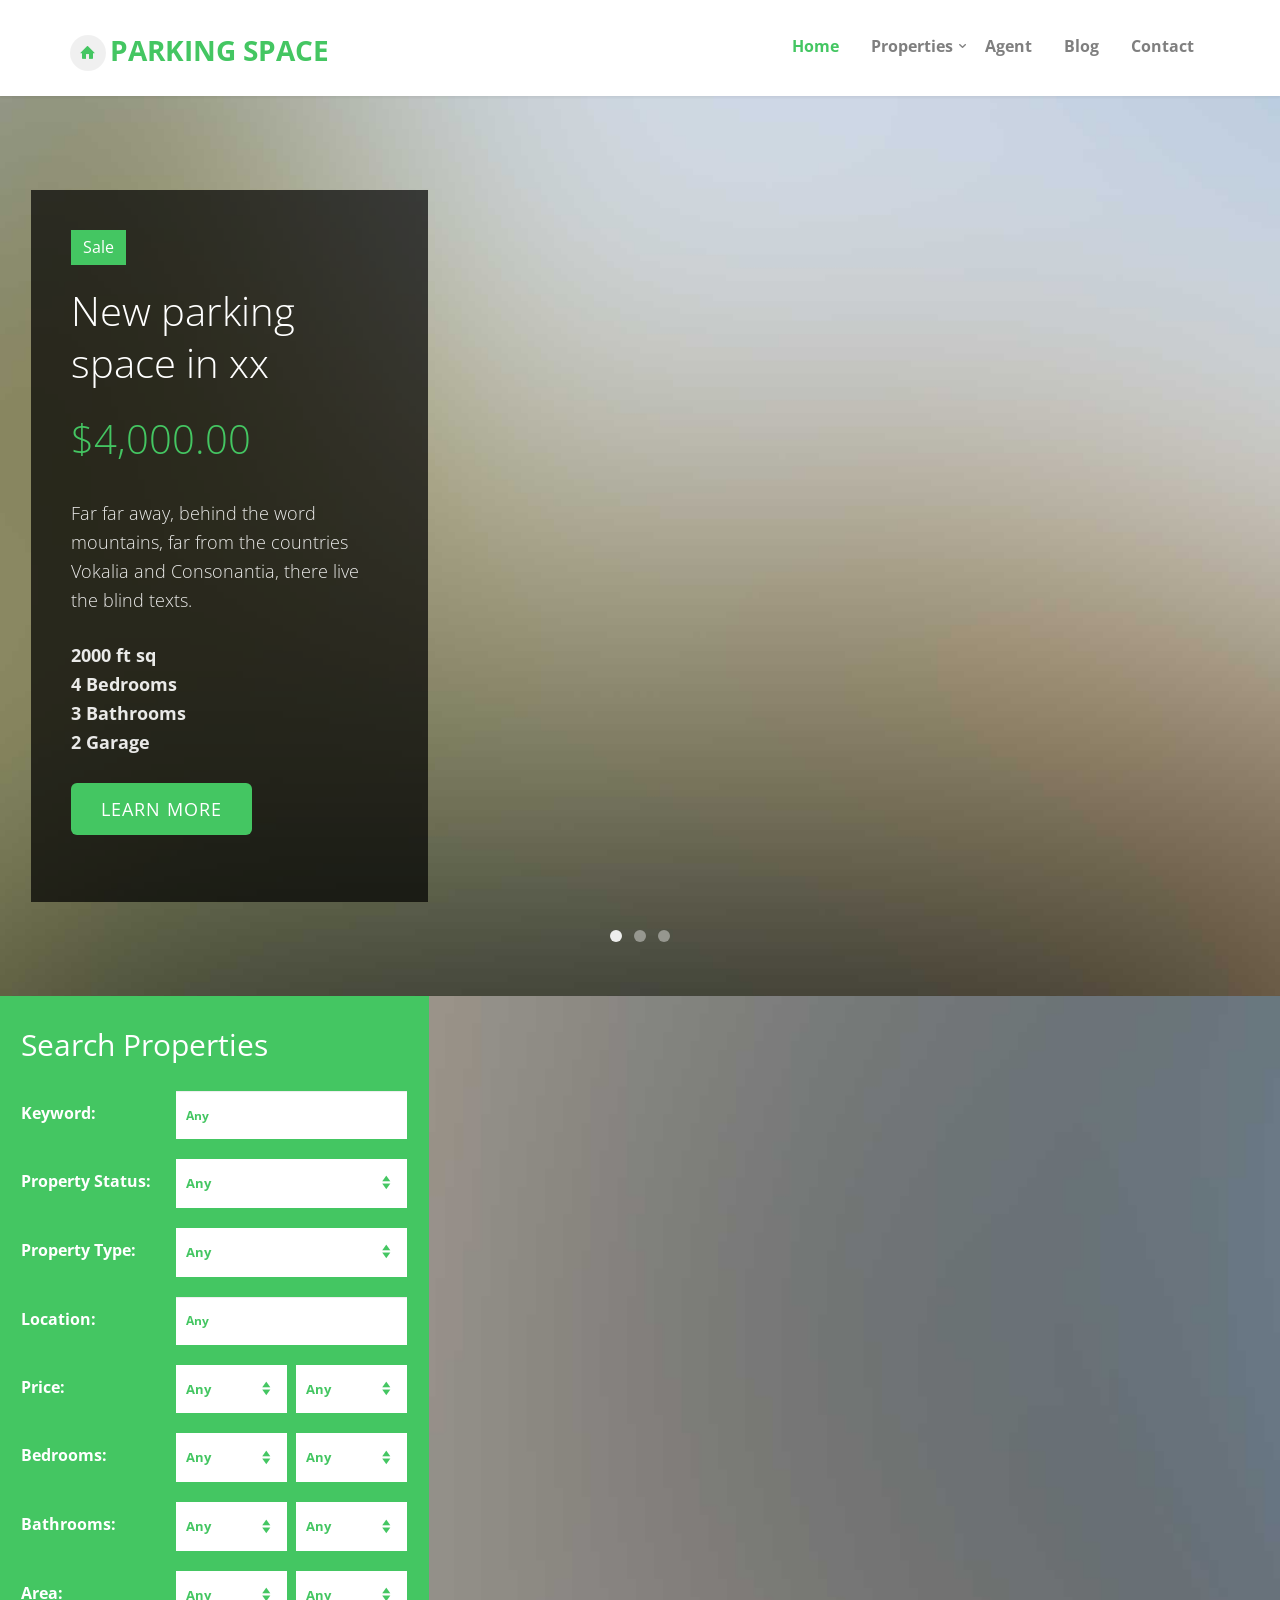
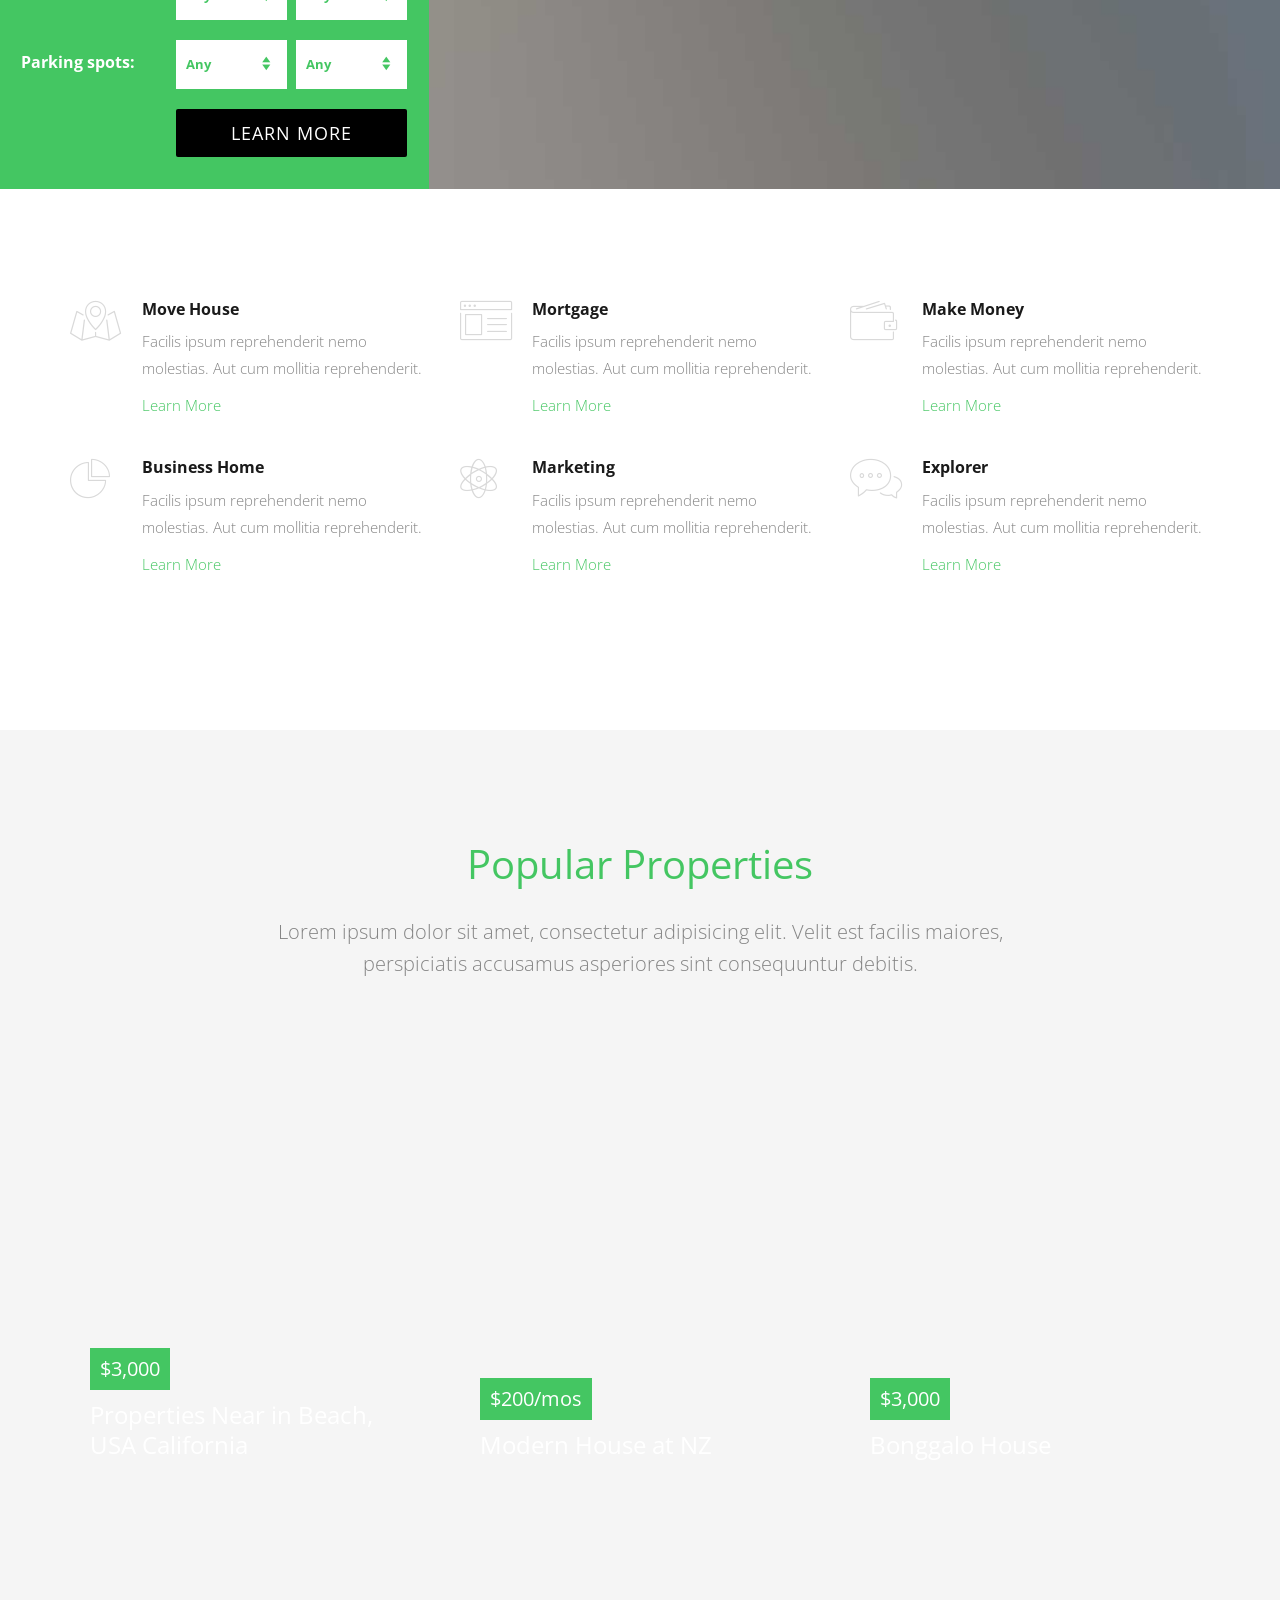
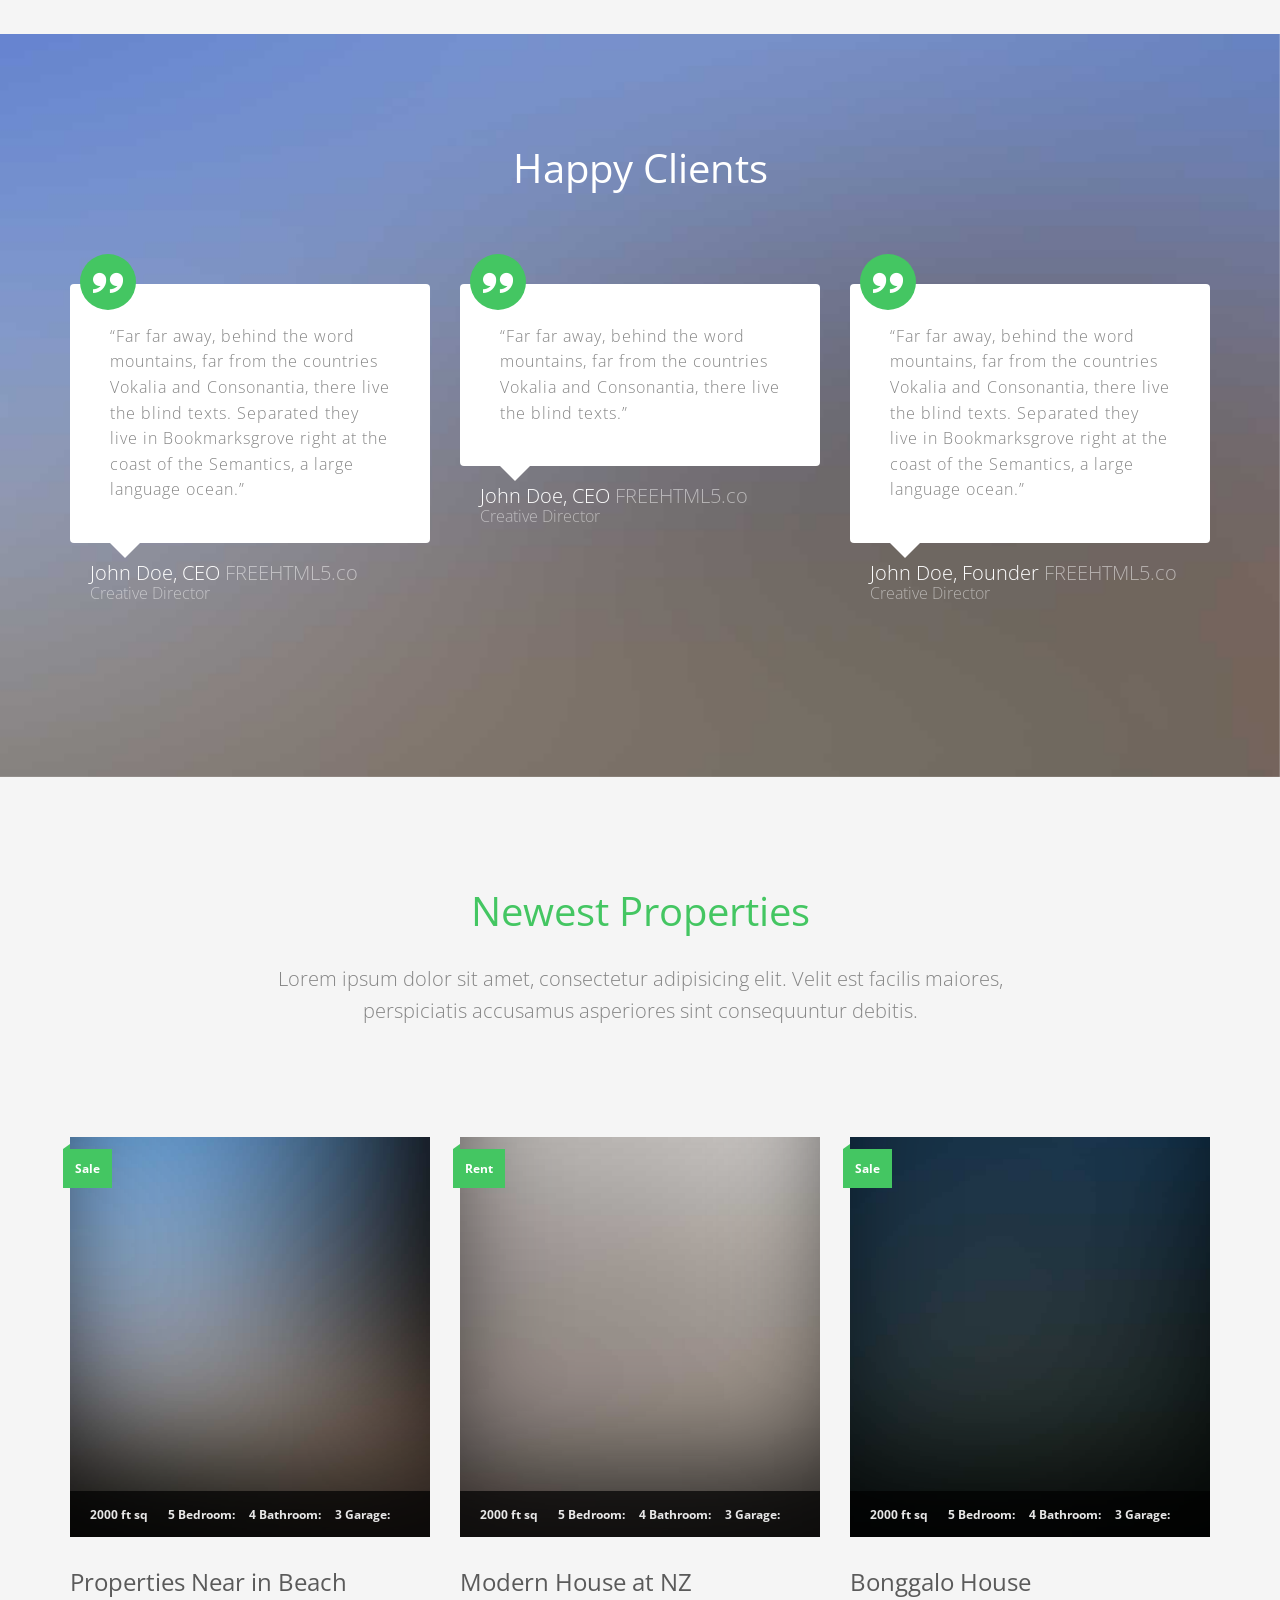
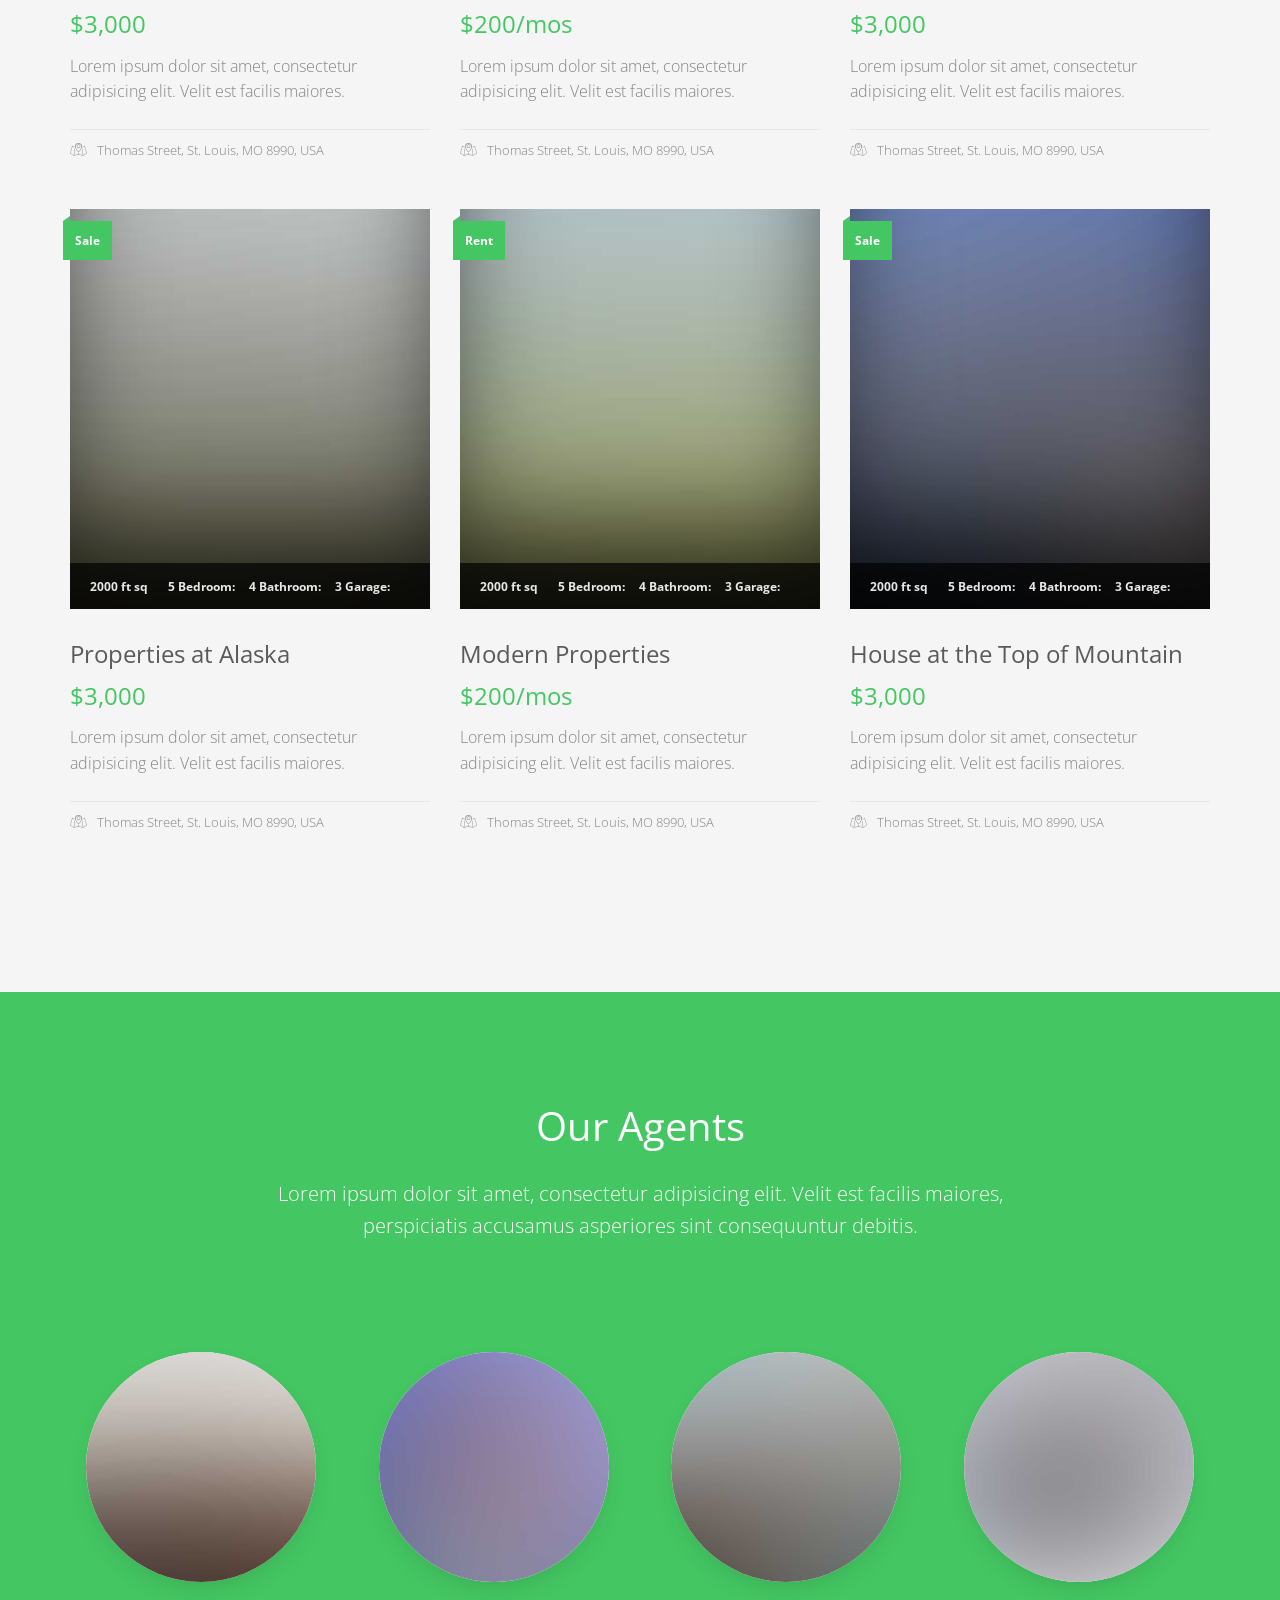
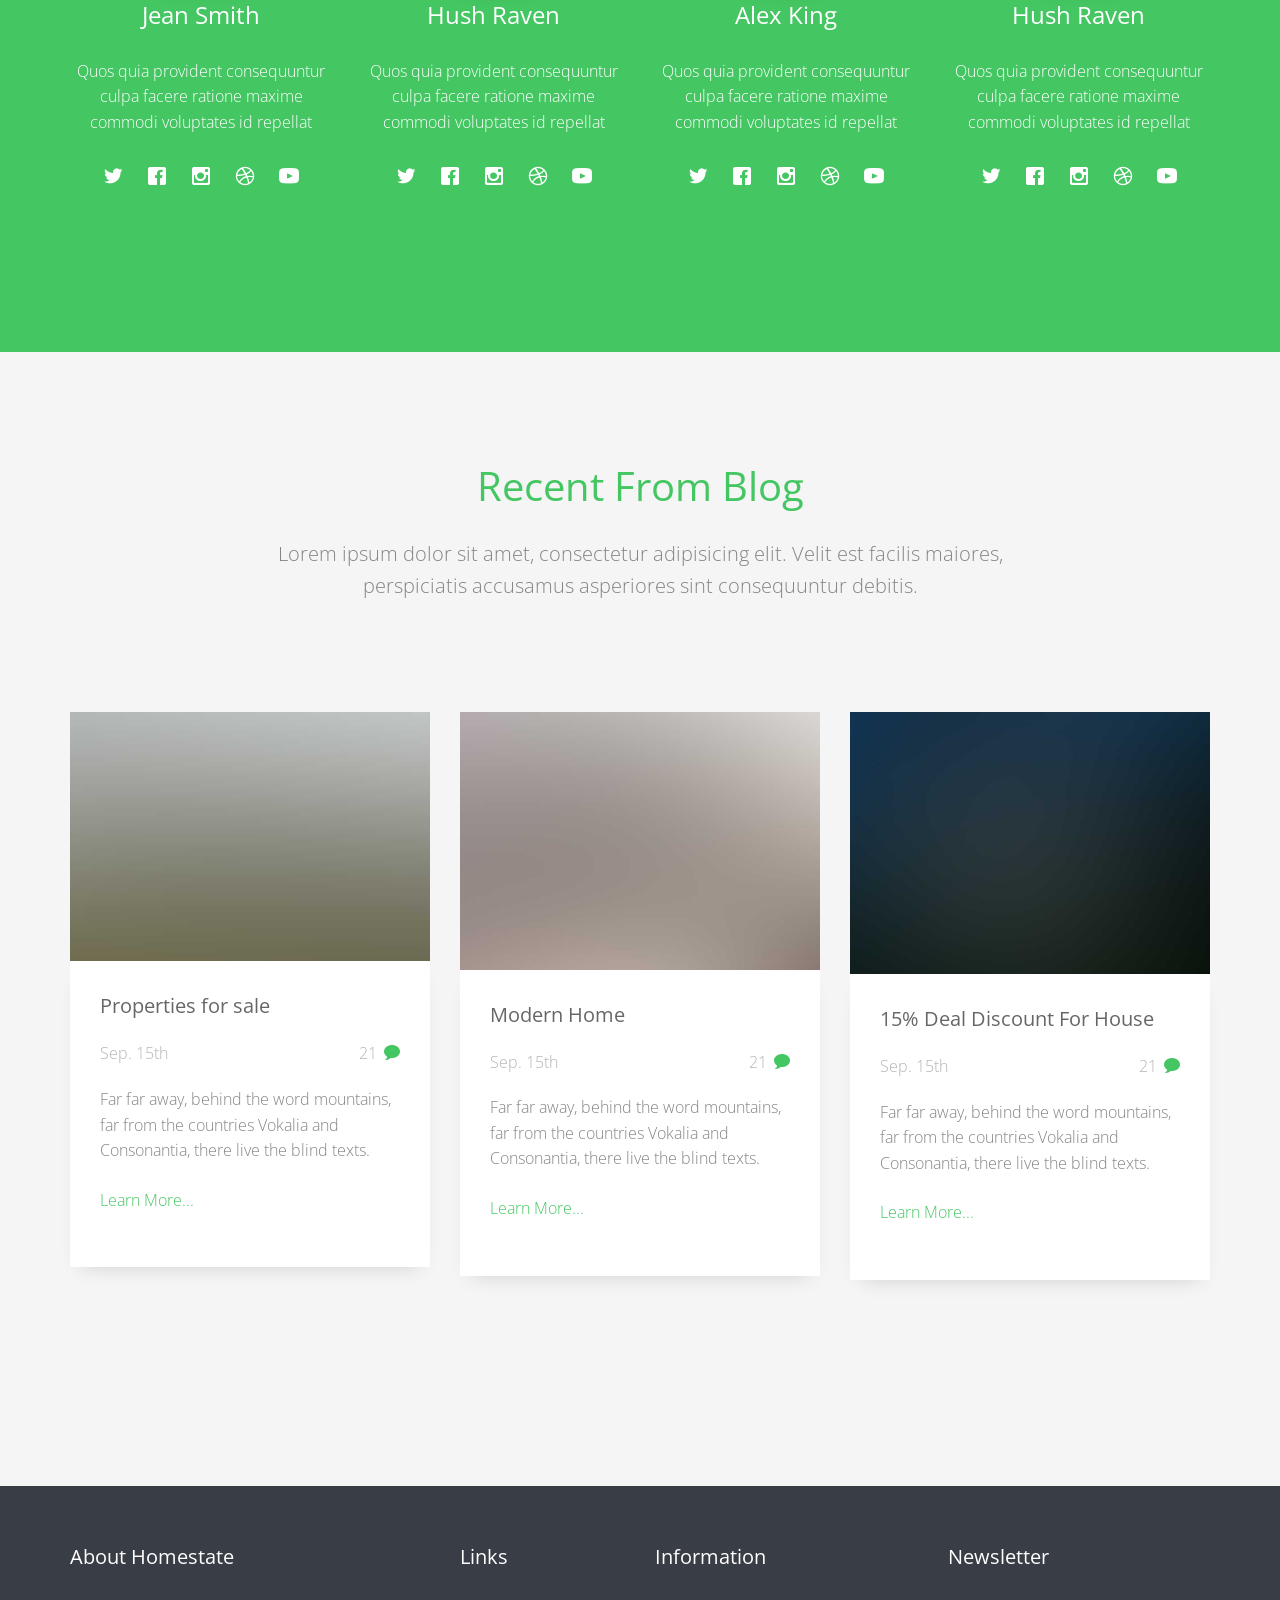
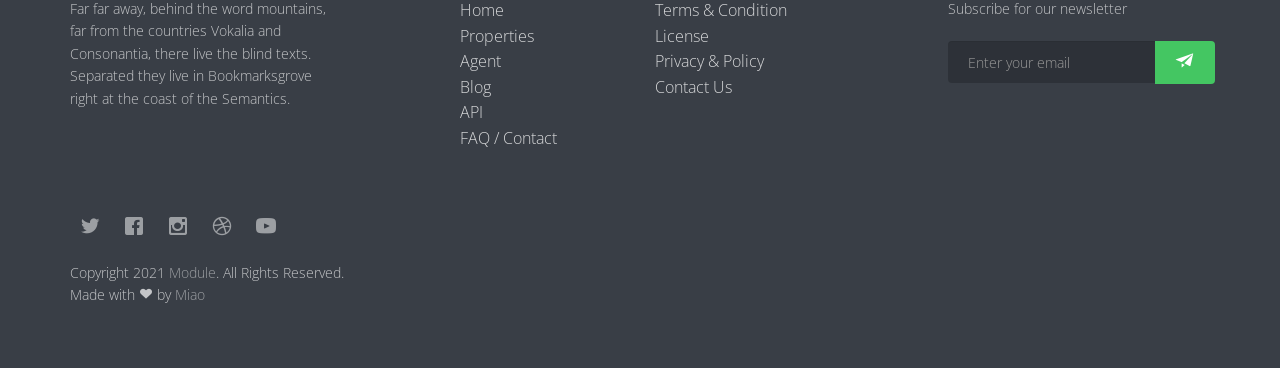
==== target/parking_sale_system-1.0-SNAPSHOT/Miao/index.html @ c2da81d2 "userlogin" ====
<!DOCTYPE html>
<!--[if lt IE 7]>      <html class="no-js lt-ie9 lt-ie8 lt-ie7"> <![endif]-->
<!--[if IE 7]>         <html class="no-js lt-ie9 lt-ie8"> <![endif]-->
<!--[if IE 8]>         <html class="no-js lt-ie9"> <![endif]-->
<!--[if gt IE 8]><!--> <html class="no-js"> <!--<![endif]-->
	<head>
	<meta charset="utf-8">
	<meta http-equiv="X-UA-Compatible" content="IE=edge">
	<title>Homestate</title>

  	<!-- Facebook and Twitter integration -->
	<meta property="og:title" content=""/>
	<meta property="og:image" content=""/>
	<meta property="og:url" content=""/>
	<meta property="og:site_name" content=""/>
	<meta property="og:description" content=""/>
	<meta name="twitter:title" content="" />
	<meta name="twitter:image" content="" />
	<meta name="twitter:url" content="" />
	<meta name="twitter:card" content="" />

	<!-- Place favicon.ico and apple-touch-icon.png in the root directory -->
	<link rel="shortcut icon" href="favicon.ico">

	<link href='https://fonts.googleapis.com/css?family=Open+Sans:300,400,700,300' rel='stylesheet' type='text/css'>
	
	<!-- Animate.css -->
	<link rel="stylesheet" href="css/animate.css">
	<!-- Icomoon Icon Fonts-->
	<link rel="stylesheet" href="css/icomoon.css">
	<!-- Bootstrap  -->
	<link rel="stylesheet" href="css/bootstrap.css">
	<!-- Superfish -->
	<link rel="stylesheet" href="css/superfish.css">
	<!-- Flexslider  -->
	<link rel="stylesheet" href="css/flexslider.css">
	<!-- Magnific Popup -->
	<link rel="stylesheet" href="css/magnific-popup.css">
	<!-- Date Picker -->
	<link rel="stylesheet" href="css/bootstrap-datepicker.min.css">
	<!-- CS Select -->
	<link rel="stylesheet" href="css/cs-select.css">
	<link rel="stylesheet" href="css/cs-skin-border.css">
	
	<link rel="stylesheet" href="css/style.css">


	<!-- Modernizr JS -->
	<script src="js/modernizr-2.6.2.min.js"></script>
	<!-- FOR IE9 below -->
	<!--[if lt IE 9]>
	<script src="js/respond.min.js"></script>
	<![endif]-->

	</head>
	<body>
		<div id="fh5co-wrapper">
		<div id="fh5co-page">

		<header id="fh5co-header-section" class="sticky-banner">
			<div class="container">
				<div class="nav-header">
					<a href="#" class="js-fh5co-nav-toggle fh5co-nav-toggle dark"><i></i></a>
					<h1 id="fh5co-logo"><a href="index.html"><i class="icon-home"></i>Parking Space</a></h1>
					<!-- START #fh5co-menu-wrap -->
					<nav id="fh5co-menu-wrap" role="navigation">
						<ul class="sf-menu" id="fh5co-primary-menu">
							<li class="active"><a href="index.html">Home</a></li>
							<li>
								<a href="properties.html" class="fh5co-sub-ddown">Properties</a>
								<ul class="fh5co-sub-menu">
									<li><a href="#">Family</a></li>
									<li><a href="#">CSS3 &amp; HTML5</a></li>
									<li><a href="#">Angular JS</a></li>
									<li><a href="#">Node JS</a></li>
									<li><a href="#">Django &amp; Python</a></li>
								</ul>
							</li>
							<li><a href="agent.html">Agent</a></li>
							<li><a href="blog.html">Blog</a></li>
							<li><a href="contact.html">Contact</a></li>
						</ul>
					</nav>
				</div>
			</div>
		</header>

		<!-- end:header-top -->

		<aside id="fh5co-hero" class="js-fullheight">
			<div class="flexslider js-fullheight">
				<ul class="slides">
			   	<li style="background-image: url(images/img_bg_1.jpg);">
			   		<div class="container-fluid">
			   			<div class="row">
				   			<div class="col-md-4 col-md-offset-4 col-md-pull-4 js-fullheight slider-text">
				   				<div class="slider-text-inner">
				   					<div class="desc">
				   						<span class="status">Sale</span>
				   						<h1>New parking space in xx</h1>
											<h2 class="price">$4,000.00</h2>
											<p>Far far away, behind the word mountains, far from the countries Vokalia and Consonantia, there live the blind texts.</p>
											<p class="details">
												<span>2000 ft sq</span>
												<span>4 Bedrooms</span>
												<span>3 Bathrooms</span>
												<span>2 Garage</span>
											</p>
											<p><a class="btn btn-primary btn-lg" href="#">Learn More</a></p>
				   					</div>
				   				</div>
				   			</div>
				   		</div>
			   		</div>
			   	</li>
			   	<li style="background-image: url(images/img_bg_2.jpg);">
			   		<div class="container-fluid">
			   			<div class="row">
				   			<div class="col-md-4 col-md-offset-4 col-md-pull-4 js-fullheight slider-text">
				   				<div class="slider-text-inner">
				   					<div class="desc">
				   						<span class="status">Rent</span>
				   						<h1>New parking space in xx</h1>
											<h2 class="price">$2000/mos</h2>
											<p>Far far away, behind the word mountains, far from the countries Vokalia and Consonantia, there live the blind texts.</p>
											<p class="details">
												<span>2000 ft sq</span>
												<span>4 Bedrooms</span>
												<span>3 Bathrooms</span>
												<span>2 Garage</span>
											</p>
											<p><a class="btn btn-primary btn-lg" href="#">Learn More</a></p>
				   					</div>
				   				</div>
				   			</div>
				   		</div>
			   		</div>
			   	</li>
			   	<li style="background-image: url(images/img_bg_3.jpg);">
			   		<div class="container-fluid">
			   			<div class="row">
				   			<div class="col-md-4 col-md-offset-4 col-md-pull-4 js-fullheight slider-text">
				   				<div class="slider-text-inner">
				   					<div class="desc">
				   						<span class="status">Sale</span>
				   						<h1>New parking space in xx</h1>
											<h2 class="price">$4,000.00</h2>
											<p>Far far away, behind the word mountains, far from the countries Vokalia and Consonantia, there live the blind texts.</p>
											<p class="details">
												<span>2000 ft sq</span>
												<span>4 Bedrooms</span>
												<span>3 Bathrooms</span>
												<span>2 Garage</span>
											</p>
											<p><a class="btn btn-primary btn-lg" href="#">Learn More</a></p>
				   					</div>
				   				</div>
				   			</div>
				   		</div>
			   		</div>
			   	</li>		   	
			  	</ul>
		  	</div>
		</aside>

		<div id="fh5co-search-map">
			<div class="search-property">
				<div class="s-holder">
					<h2>Search Properties</h2>
					<div class="row">
						<div class="col-xxs-12 col-xs-12">
							<div class="input-field">
								<label for="from">Keyword:</label>
								<input type="text" class="form-control" id="from-place" placeholder="Any"/>
							</div>
						</div>
						<div class="col-xxs-12 col-xs-12">
							<section>
								<label for="class">Property Status:</label>
								<select class="cs-select cs-skin-border">
									<option value="" disabled selected>Any</option>
									<option value="1">Rent</option>
									<option value="2">Sale</option>
								</select>
							</section>
						</div>
						<div class="col-xxs-12 col-xs-12">
							<section>
								<label for="class">Property Type:</label>
								<select class="cs-select cs-skin-border input-half">
									<option value="" disabled selected>Any</option>
									<option value="1">Building</option>
									<option value="2">Office</option>
								</select>
							</section>
						</div>
						<div class="col-xxs-12 col-xs-12">
							<div class="input-field">
								<label for="from">Location:</label>
								<input type="text" class="form-control" id="from-place" placeholder="Any"/>
							</div>
						</div>
						<div class="col-xxs-12 col-xs-12">
							<section>
								<label for="class">Price:</label>
								<div class="wide">
									<select class="cs-select cs-select-half cs-skin-border input-half">
										<option value="" disabled selected>Any</option>
										<option value="1">Building</option>
										<option value="2">Office</option>
									</select>
									<select class="cs-select cs-select-half cs-skin-border input-half">
										<option value="" disabled selected>Any</option>
										<option value="1">Building</option>
										<option value="2">Office</option>
									</select>
								</div>
							</section>
						</div>
						<div class="col-xxs-12 col-xs-12">
							<section>
								<label for="class">Bedrooms:</label>
								<div class="wide">
									<select class="cs-select cs-select-half cs-skin-border input-half">
										<option value="" disabled selected>Any</option>
										<option value="1">Building</option>
										<option value="2">Office</option>
									</select>
									<select class="cs-select cs-select-half cs-skin-border input-half">
										<option value="" disabled selected>Any</option>
										<option value="1">Building</option>
										<option value="2">Office</option>
									</select>
								</div>
							</section>
						</div>
						<div class="col-xxs-12 col-xs-12">
							<section>
								<label for="class">Bathrooms:</label>
								<div class="wide">
									<select class="cs-select cs-select-half cs-skin-border input-half">
										<option value="" disabled selected>Any</option>
										<option value="1">Building</option>
										<option value="2">Office</option>
									</select>
									<select class="cs-select cs-select-half cs-skin-border input-half">
										<option value="" disabled selected>Any</option>
										<option value="1">Building</option>
										<option value="2">Office</option>
									</select>
								</div>
							</section>
						</div>
						<div class="col-xxs-12 col-xs-12">
							<section>
								<label for="class">Area:</label>
								<div class="wide">
									<select class="cs-select cs-select-half cs-skin-border input-half">
										<option value="" disabled selected>Any</option>
										<option value="1">Building</option>
										<option value="2">Office</option>
									</select>
									<select class="cs-select cs-select-half cs-skin-border input-half">
										<option value="" disabled selected>Any</option>
										<option value="1">Building</option>
										<option value="2">Office</option>
									</select>
								</div>
							</section>
						</div>
						<div class="col-xxs-12 col-xs-12">
							<section>
								<label for="class">Parking spots:</label>
								<div class="wide">
									<select class="cs-select cs-select-half cs-skin-border input-half">
										<option value="" disabled selected>Any</option>
										<option value="1">Building</option>
										<option value="2">Office</option>
									</select>
									<select class="cs-select cs-select-half cs-skin-border input-half">
										<option value="" disabled selected>Any</option>
										<option value="1">Building</option>
										<option value="2">Office</option>
									</select>
								</div>
							</section>
						</div>
						<div class="col-xxs-12 col-xs-12 text-center">
							<p><a class="btn btn-primary btn-lg" href="#">Learn More</a></p>
						</div>
					</div>
				</div>
			</div>
			<div class="map" style="background-image: url(images/cover_bg_1.jpg);">
			</div>
		</div>

		<div id="fh5co-features">
			<div class="container">
				<div class="row">
					<div class="col-md-4 animate-box">

						<div class="feature-left">
							<span class="icon">
								<i class="icon-map"></i>
							</span>
							<div class="feature-copy">
								<h3>Move House</h3>
								<p>Facilis ipsum reprehenderit nemo molestias. Aut cum mollitia reprehenderit.</p>
								<p><a href="#">Learn More</a></p>
							</div>
						</div>

					</div>

					<div class="col-md-4 animate-box">
						<div class="feature-left">
							<span class="icon">
								<i class="icon-browser"></i>
							</span>
							<div class="feature-copy">
								<h3>Mortgage</h3>
								<p>Facilis ipsum reprehenderit nemo molestias. Aut cum mollitia reprehenderit.</p>
								<p><a href="#">Learn More</a></p>
							</div>
						</div>
					</div>
					<div class="col-md-4 animate-box">
						<div class="feature-left">
							<span class="icon">
								<i class="icon-wallet"></i>
							</span>
							<div class="feature-copy">
								<h3>Make Money</h3>
								<p>Facilis ipsum reprehenderit nemo molestias. Aut cum mollitia reprehenderit.</p>
								<p><a href="#">Learn More</a></p>
							</div>
						</div>
					</div>
				</div>
				<div class="row">
					<div class="col-md-4 animate-box">

						<div class="feature-left">
							<span class="icon">
								<i class="icon-piechart"></i>
							</span>
							<div class="feature-copy">
								<h3>Business Home</h3>
								<p>Facilis ipsum reprehenderit nemo molestias. Aut cum mollitia reprehenderit.</p>
								<p><a href="#">Learn More</a></p>
							</div>
						</div>

					</div>

					<div class="col-md-4 animate-box">
						<div class="feature-left">
							<span class="icon">
								<i class="icon-genius"></i>
							</span>
							<div class="feature-copy">
								<h3>Marketing</h3>
								<p>Facilis ipsum reprehenderit nemo molestias. Aut cum mollitia reprehenderit.</p>
								<p><a href="#">Learn More</a></p>
							</div>
						</div>

					</div>
					<div class="col-md-4 animate-box">
						<div class="feature-left">
							<span class="icon">
								<i class="icon-chat"></i>
							</span>
							<div class="feature-copy">
								<h3>Explorer</h3>
								<p>Facilis ipsum reprehenderit nemo molestias. Aut cum mollitia reprehenderit.</p>
								<p><a href="#">Learn More</a></p>
							</div>
						</div>
					</div>
				</div>
			</div>
		</div>

		<div id="fh5co-popular-properties" class="fh5co-section-gray">
			<div class="container">
				<div class="row">
					<div class="col-md-8 col-md-offset-2 text-center heading-section animate-box">
						<h3>Popular Properties</h3>
						<p>Lorem ipsum dolor sit amet, consectetur adipisicing elit. Velit est facilis maiores, perspiciatis accusamus asperiores sint consequuntur debitis.</p>
					</div>
				</div>
				<div class="row">
					<div class="col-md-4 animate-box">
						<a href="#" class="fh5co-property" style="background-image: url(images/property-1.jpg);">
							<span class="status">Sale</span>
							<div class="prop-details">
								<span class="price">$3,000</span>
								<h3>Properties Near in Beach, USA California</h3>
							</div>
						</a>
					</div>
					<div class="col-md-4 animate-box">
						<a href="#" class="fh5co-property" style="background-image: url(images/property-2.jpg);">
							<span class="status">Rent</span>
							<div class="prop-details">
								<span class="price">$200/mos</span>
								<h3>Modern House at NZ</h3>
							</div>
						</a>
					</div>
					<div class="col-md-4 animate-box">
						<a href="#" class="fh5co-property" style="background-image: url(images/property-3.jpg);">
							<span class="status">Sale</span>
							<div class="prop-details">
								<span class="price">$3,000</span>
								<h3>Bonggalo House</h3>
							</div>
						</a>
					</div>
				</div>
			</div>
		</div>

		<div id="fh5co-testimonial" style="background-image:url(images/img_bg_2.jpg);">
			<div class="container">
				<div class="row animate-box">
					<div class="col-md-8 col-md-offset-2 text-center fh5co-heading">
						<h2>Happy Clients</h2>
					</div>
				</div>
				<div class="row">
					<div class="col-md-4">
						<div class="box-testimony animate-box">
							<blockquote>
								<span class="quote"><span><i class="icon-quotes-right"></i></span></span>
								<p>&ldquo;Far far away, behind the word mountains, far from the countries Vokalia and Consonantia, there live the blind texts. Separated they live in Bookmarksgrove right at the coast of the Semantics, a large language ocean.&rdquo;</p>
							</blockquote>
							<p class="author">John Doe, CEO <a href="http://freehtml5.co/" target="_blank">FREEHTML5.co</a> <span class="subtext">Creative Director</span></p>
						</div>
						
					</div>
					<div class="col-md-4">
						<div class="box-testimony animate-box">
							<blockquote>
								<span class="quote"><span><i class="icon-quotes-right"></i></span></span>
								<p>&ldquo;Far far away, behind the word mountains, far from the countries Vokalia and Consonantia, there live the blind texts.&rdquo;</p>
							</blockquote>
							<p class="author">John Doe, CEO <a href="http://freehtml5.co/" target="_blank">FREEHTML5.co</a> <span class="subtext">Creative Director</span></p>
						</div>
						
						
					</div>
					<div class="col-md-4">
						<div class="box-testimony animate-box">
							<blockquote>
								<span class="quote"><span><i class="icon-quotes-right"></i></span></span>
								<p>&ldquo;Far far away, behind the word mountains, far from the countries Vokalia and Consonantia, there live the blind texts. Separated they live in Bookmarksgrove right at the coast of the Semantics, a large language ocean.&rdquo;</p>
							</blockquote>
							<p class="author">John Doe, Founder <a href="#">FREEHTML5.co</a> <span class="subtext">Creative Director</span></p>
						</div>
						
					</div>
				</div>
			</div>
		</div>

		<div id="fh5co-properties" class="fh5co-section-gray">
			<div class="container">
				<div class="row">
					<div class="col-md-8 col-md-offset-2 text-center heading-section animate-box">
						<h3>Newest Properties</h3>
						<p>Lorem ipsum dolor sit amet, consectetur adipisicing elit. Velit est facilis maiores, perspiciatis accusamus asperiores sint consequuntur debitis.</p>
					</div>
				</div>
				<div class="row">
					<div class="col-md-4 animate-box">
						<div class="property">
							<a href="#" class="fh5co-property" style="background-image: url(images/property-1.jpg);">
								<span class="status">Sale</span>
								<ul class="list-details">
									<li>2000 ft sq<li>
									<li>5 Bedroom:</li>
									<li>4 Bathroom:</li>
									<li>3 Garage:</li>
								</ul>
							</a>
							<div class="property-details">
								<h3>Properties Near in Beach</h3>
								<span class="price">$3,000</span>
								<p>Lorem ipsum dolor sit amet, consectetur adipisicing elit. Velit est facilis maiores.</p>
								<span class="address"><i class="icon-map"></i>Thomas Street, St. Louis, MO 8990, USA</span>
							</div>
						</div>
					</div>
					<div class="col-md-4 animate-box">
						<div class="property">
							<a href="#" class="fh5co-property" style="background-image: url(images/property-2.jpg);">
								<span class="status">Rent</span>
								<ul class="list-details">
									<li>2000 ft sq<li>
									<li>5 Bedroom:</li>
									<li>4 Bathroom:</li>
									<li>3 Garage:</li>
								</ul>
							</a>
							<div class="property-details">
								<h3>Modern House at NZ</h3>
								<span class="price">$200/mos</span>
								<p>Lorem ipsum dolor sit amet, consectetur adipisicing elit. Velit est facilis maiores.</p>
								<span class="address"><i class="icon-map"></i>Thomas Street, St. Louis, MO 8990, USA</span>
							</div>
						</div>
					</div>
					<div class="col-md-4 animate-box">
						<div class="property">
							<a href="#" class="fh5co-property" style="background-image: url(images/property-3.jpg);">
								<span class="status">Sale</span>
								<ul class="list-details">
									<li>2000 ft sq<li>
									<li>5 Bedroom:</li>
									<li>4 Bathroom:</li>
									<li>3 Garage:</li>
								</ul>
							</a>
							<div class="property-details">
								<h3>Bonggalo House</h3>
								<span class="price">$3,000</span>
								<p>Lorem ipsum dolor sit amet, consectetur adipisicing elit. Velit est facilis maiores.</p>
								<span class="address"><i class="icon-map"></i>Thomas Street, St. Louis, MO 8990, USA</span>						
							</div>
						</div>
					</div>
					<div class="col-md-4 animate-box">
						<div class="property">
							<a href="#" class="fh5co-property" style="background-image: url(images/property-4.jpg);">
								<span class="status">Sale</span>
								<ul class="list-details">
									<li>2000 ft sq<li>
									<li>5 Bedroom:</li>
									<li>4 Bathroom:</li>
									<li>3 Garage:</li>
								</ul>
							</a>
							<div class="property-details">
								<h3>Properties at Alaska</h3>
								<span class="price">$3,000</span>
								<p>Lorem ipsum dolor sit amet, consectetur adipisicing elit. Velit est facilis maiores.</p>
								<span class="address"><i class="icon-map"></i>Thomas Street, St. Louis, MO 8990, USA</span>
							</div>
						</div>
					</div>
					<div class="col-md-4 animate-box">
						<div class="property">
							<a href="#" class="fh5co-property" style="background-image: url(images/property-5.jpg);">
								<span class="status">Rent</span>
								<ul class="list-details">
									<li>2000 ft sq<li>
									<li>5 Bedroom:</li>
									<li>4 Bathroom:</li>
									<li>3 Garage:</li>
								</ul>
							</a>
							<div class="property-details">
								<h3>Modern Properties</h3>
								<span class="price">$200/mos</span>
								<p>Lorem ipsum dolor sit amet, consectetur adipisicing elit. Velit est facilis maiores.</p>
								<span class="address"><i class="icon-map"></i>Thomas Street, St. Louis, MO 8990, USA</span>
							</div>
						</div>
					</div>
					<div class="col-md-4 animate-box">
						<div class="property">
							<a href="#" class="fh5co-property" style="background-image: url(images/property-6.jpg);">
								<span class="status">Sale</span>
								<ul class="list-details">
									<li>2000 ft sq<li>
									<li>5 Bedroom:</li>
									<li>4 Bathroom:</li>
									<li>3 Garage:</li>
								</ul>
							</a>
							<div class="property-details">
								<h3>House at the Top of Mountain</h3>
								<span class="price">$3,000</span>
								<p>Lorem ipsum dolor sit amet, consectetur adipisicing elit. Velit est facilis maiores.</p>
								<span class="address"><i class="icon-map"></i>Thomas Street, St. Louis, MO 8990, USA</span>
							</div>
						</div>
					</div>
				</div>
			</div>
		</div>


		<div id="fh5co-about" class="fh5co-agent">
			<div class="container">
				<div class="row">
					<div class="col-md-8 col-md-offset-2 text-center heading-section animate-box">
						<h3>Our Agents</h3>
						<p>Lorem ipsum dolor sit amet, consectetur adipisicing elit. Velit est facilis maiores, perspiciatis accusamus asperiores sint consequuntur debitis.</p>
					</div>
				</div>
				<div class="row">
					<div class="col-sm-3 text-center animate-box" data-animate-effect="fadeIn">
						<div class="fh5co-staff">
							<img class="img-responsive" src="images/user-1.jpg" alt="Free HTML5 Templates by freeHTML5.co">
							<h3>Jean Smith</h3>
							<p>Quos quia provident consequuntur culpa facere ratione maxime commodi voluptates id repellat</p>
							<p class="fh5co-social-icons">
								<a href="#"><i class="icon-twitter2"></i></a>
								<a href="#"><i class="icon-facebook2"></i></a>
								<a href="#"><i class="icon-instagram"></i></a>
								<a href="#"><i class="icon-dribbble2"></i></a>
								<a href="#"><i class="icon-youtube"></i></a>
							</p>
						</div>
					</div>
					<div class="col-sm-3 text-center animate-box" data-animate-effect="fadeIn">
						<div class="fh5co-staff">
							<img class="img-responsive" src="images/user-2.jpg" alt="Free HTML5 Templates by freeHTML5.co">
							<h3>Hush Raven</h3>
							<p>Quos quia provident consequuntur culpa facere ratione maxime commodi voluptates id repellat</p>
							<p class="fh5co-social-icons">
								<a href="#"><i class="icon-twitter2"></i></a>
								<a href="#"><i class="icon-facebook2"></i></a>
								<a href="#"><i class="icon-instagram"></i></a>
								<a href="#"><i class="icon-dribbble2"></i></a>
								<a href="#"><i class="icon-youtube"></i></a>
							</p>
						</div>
					</div>
					<div class="col-sm-3 text-center animate-box" data-animate-effect="fadeIn">
						<div class="fh5co-staff">
							<img class="img-responsive" src="images/user-3.jpg" alt="Free HTML5 Templates by freeHTML5.co">
							<h3>Alex King</h3>
							<p>Quos quia provident consequuntur culpa facere ratione maxime commodi voluptates id repellat</p>
							<p class="fh5co-social-icons">
								<a href="#"><i class="icon-twitter2"></i></a>
								<a href="#"><i class="icon-facebook2"></i></a>
								<a href="#"><i class="icon-instagram"></i></a>
								<a href="#"><i class="icon-dribbble2"></i></a>
								<a href="#"><i class="icon-youtube"></i></a>
							</p>
						</div>
					</div>
					<div class="col-sm-3 text-center animate-box" data-animate-effect="fadeIn">
						<div class="fh5co-staff">
							<img class="img-responsive" src="images/user-4.jpg" alt="Free HTML5 Templates by freeHTML5.co">
							<h3>Hush Raven</h3>
							<p>Quos quia provident consequuntur culpa facere ratione maxime commodi voluptates id repellat</p>
							<p class="fh5co-social-icons">
								<a href="#"><i class="icon-twitter2"></i></a>
								<a href="#"><i class="icon-facebook2"></i></a>
								<a href="#"><i class="icon-instagram"></i></a>
								<a href="#"><i class="icon-dribbble2"></i></a>
								<a href="#"><i class="icon-youtube"></i></a>
							</p>
						</div>
					</div>
				</div>
			</div>
		</div>

		<div id="fh5co-blog-section" class="fh5co-section-gray">
			<div class="container">
				<div class="row">
					<div class="col-md-8 col-md-offset-2 text-center heading-section animate-box">
						<h3>Recent From Blog</h3>
						<p>Lorem ipsum dolor sit amet, consectetur adipisicing elit. Velit est facilis maiores, perspiciatis accusamus asperiores sint consequuntur debitis.</p>
					</div>
				</div>
			</div>
			<div class="container">
				<div class="row row-bottom-padded-md">
					<div class="col-lg-4 col-md-4 col-sm-6">
						<div class="fh5co-blog animate-box">
							<a href="#"><img class="img-responsive" src="images/property-4.jpg" alt=""></a>
							<div class="blog-text">
								<div class="prod-title">
									<h3><a href="#">Properties for sale</a></h3>
									<span class="posted_by">Sep. 15th</span>
									<span class="comment"><a href="">21<i class="icon-bubble2"></i></a></span>
									<p>Far far away, behind the word mountains, far from the countries Vokalia and Consonantia, there live the blind texts.</p>
									<p><a href="#">Learn More...</a></p>
								</div>
							</div> 
						</div>
					</div>
					<div class="col-lg-4 col-md-4 col-sm-6">
						<div class="fh5co-blog animate-box">
							<a href="#"><img class="img-responsive" src="images/property-2.jpg" alt=""></a>
							<div class="blog-text">
								<div class="prod-title">
									<h3><a href="#">Modern Home</a></h3>
									<span class="posted_by">Sep. 15th</span>
									<span class="comment"><a href="">21<i class="icon-bubble2"></i></a></span>
									<p>Far far away, behind the word mountains, far from the countries Vokalia and Consonantia, there live the blind texts.</p>
									<p><a href="#">Learn More...</a></p>
								</div>
							</div> 
						</div>
					</div>
					<div class="clearfix visible-sm-block"></div>
					<div class="col-lg-4 col-md-4 col-sm-6">
						<div class="fh5co-blog animate-box">
							<a href="#"><img class="img-responsive" src="images/property-3.jpg" alt=""></a>
							<div class="blog-text">
								<div class="prod-title">
									<h3><a href="#">15% Deal Discount For House</a></h3>
									<span class="posted_by">Sep. 15th</span>
									<span class="comment"><a href="">21<i class="icon-bubble2"></i></a></span>
									<p>Far far away, behind the word mountains, far from the countries Vokalia and Consonantia, there live the blind texts.</p>
									<p><a href="#">Learn More...</a></p>
								</div>
							</div> 
						</div>
					</div>
					<div class="clearfix visible-md-block"></div>
				</div>
			</div>
		</div>
		<footer>
			<div id="footer">
				<div class="container">
					<div class="row row-bottom-padded-md">
						<div class="col-md-3">
							<h3 class="section-title">About Homestate</h3>
							<p>Far far away, behind the word mountains, far from the countries Vokalia and Consonantia, there live the blind texts. Separated they live in Bookmarksgrove right at the coast of the Semantics.</p>
						</div>
						
						<div class="col-md-3 col-md-push-1">
							<h3 class="section-title">Links</h3>
							<ul>
								<li><a href="#">Home</a></li>
								<li><a href="#">Properties</a></li>
								<li><a href="#">Agent</a></li>
								<li><a href="#">Blog</a></li>
								<li><a href="#">API</a></li>
								<li><a href="#">FAQ / Contact</a></li>
							</ul>
						</div>

						<div class="col-md-3">
							<h3 class="section-title">Information</h3>
							<ul>
								<li><a href="#">Terms &amp; Condition</a></li>
								<li><a href="#">License</a></li>
								<li><a href="#">Privacy &amp; Policy</a></li>
								<li><a href="#">Contact Us</a></li>
							</ul>
						</div>
						<div class="col-md-3">
							<h3 class="section-title">Newsletter</h3>
							<p>Subscribe for our newsletter</p>
							<form class="form-inline" id="fh5co-header-subscribe">
								<div class="row">
									<div class="col-md-12 col-md-offset-0">
										<div class="form-group">
											<input type="text" class="form-control" id="email" placeholder="Enter your email">
											<button type="submit" class="btn btn-default"><i class="icon-paper-plane"></i></button>
										</div>
									</div>
								</div>
							</form>
						</div>
					</div>
					<div class="row">
						<div class="col-md-12">
							<p class="fh5co-social-icons">
								<a href="#"><i class="icon-twitter2"></i></a>
								<a href="#"><i class="icon-facebook2"></i></a>
								<a href="#"><i class="icon-instagram"></i></a>
								<a href="#"><i class="icon-dribbble2"></i></a>
								<a href="#"><i class="icon-youtube"></i></a>
							</p>
							<p>Copyright 2021  <a href="#">Module</a>. All Rights Reserved. <br>Made with <i class="icon-heart3"></i> by <a href="https://github.com/YM-huang" target="_blank">Miao</a></p>
						</div>
					</div>
				</div>
			</div>
		</footer>

	

	</div>
	<!-- END fh5co-page -->

	</div>
	<!-- END fh5co-wrapper -->

	<!-- jQuery -->


	<script src="js/jquery.min.js"></script>
	<!-- jQuery Easing -->
	<script src="js/jquery.easing.1.3.js"></script>
	<!-- Bootstrap -->
	<script src="js/bootstrap.min.js"></script>
	<!-- Waypoints -->
	<script src="js/jquery.waypoints.min.js"></script>
	<script src="js/sticky.js"></script>
	<!-- Superfish -->
	<script src="js/hoverIntent.js"></script>
	<script src="js/superfish.js"></script>
	<!-- Flexslider -->
	<script src="js/jquery.flexslider-min.js"></script>
	<!-- Date Picker -->
	<script src="js/bootstrap-datepicker.min.js"></script>
	<!-- CS Select -->
	<script src="js/classie.js"></script>
	<script src="js/selectFx.js"></script>

	
	<!-- Main JS -->
	<script src="js/main.js"></script>

	</body>
</html>
---- target/parking_sale_system-1.0-SNAPSHOT/Miao/css/icomoon.css ----
@font-face {
    font-family: 'icomoon';
    src:    url('fonts/icomoon.eot?1oniuf');
    src:    url('fonts/icomoon.eot?1oniuf#iefix') format('embedded-opentype'),
        url('fonts/icomoon.ttf?1oniuf') format('truetype'),
        url('fonts/icomoon.woff?1oniuf') format('woff'),
        url('fonts/icomoon.svg?1oniuf#icomoon') format('svg');
    font-weight: normal;
    font-style: normal;
}

[class^="icon-"], [class*=" icon-"] {
    /* use !important to prevent issues with browser extensions that change fonts */
    font-family: 'icomoon' !important;
    speak: none;
    font-style: normal;
    font-weight: normal;
    font-variant: normal;
    text-transform: none;
    line-height: 1;

    /* Better Font Rendering =========== */
    -webkit-font-smoothing: antialiased;
    -moz-osx-font-smoothing: grayscale;
}

.icon-mobile:before {
    content: "\e000";
}
.icon-laptop:before {
    content: "\e001";
}
.icon-desktop:before {
    content: "\e002";
}
.icon-tablet:before {
    content: "\e003";
}
.icon-phone:before {
    content: "\e004";
}
.icon-document:before {
    content: "\e005";
}
.icon-documents:before {
    content: "\e006";
}
.icon-search:before {
    content: "\e007";
}
.icon-clipboard:before {
    content: "\e008";
}
.icon-newspaper:before {
    content: "\e009";
}
.icon-notebook:before {
    content: "\e00a";
}
.icon-book-open:before {
    content: "\e00b";
}
.icon-browser:before {
    content: "\e00c";
}
.icon-calendar:before {
    content: "\e00d";
}
.icon-presentation:before {
    content: "\e00e";
}
.icon-picture:before {
    content: "\e00f";
}
.icon-pictures:before {
    content: "\e010";
}
.icon-video:before {
    content: "\e011";
}
.icon-camera:before {
    content: "\e012";
}
.icon-printer:before {
    content: "\e013";
}
.icon-toolbox:before {
    content: "\e014";
}
.icon-briefcase:before {
    content: "\e015";
}
.icon-wallet:before {
    content: "\e016";
}
.icon-gift:before {
    content: "\e017";
}
.icon-bargraph:before {
    content: "\e018";
}
.icon-grid:before {
    content: "\e019";
}
.icon-expand:before {
    content: "\e01a";
}
.icon-focus:before {
    content: "\e01b";
}
.icon-edit:before {
    content: "\e01c";
}
.icon-adjustments:before {
    content: "\e01d";
}
.icon-ribbon:before {
    content: "\e01e";
}
.icon-hourglass:before {
    content: "\e01f";
}
.icon-lock:before {
    content: "\e020";
}
.icon-megaphone:before {
    content: "\e021";
}
.icon-shield:before {
    content: "\e022";
}
.icon-trophy:before {
    content: "\e023";
}
.icon-flag:before {
    content: "\e024";
}
.icon-map:before {
    content: "\e025";
}
.icon-puzzle:before {
    content: "\e026";
}
.icon-basket:before {
    content: "\e027";
}
.icon-envelope:before {
    content: "\e028";
}
.icon-streetsign:before {
    content: "\e029";
}
.icon-telescope:before {
    content: "\e02a";
}
.icon-gears:before {
    content: "\e02b";
}
.icon-key:before {
    content: "\e02c";
}
.icon-paperclip:before {
    content: "\e02d";
}
.icon-attachment:before {
    content: "\e02e";
}
.icon-pricetags:before {
    content: "\e02f";
}
.icon-lightbulb:before {
    content: "\e030";
}
.icon-layers:before {
    content: "\e031";
}
.icon-pencil:before {
    content: "\e032";
}
.icon-tools:before {
    content: "\e033";
}
.icon-tools-2:before {
    content: "\e034";
}
.icon-scissors:before {
    content: "\e035";
}
.icon-paintbrush:before {
    content: "\e036";
}
.icon-magnifying-glass:before {
    content: "\e037";
}
.icon-circle-compass:before {
    content: "\e038";
}
.icon-linegraph:before {
    content: "\e039";
}
.icon-mic:before {
    content: "\e03a";
}
.icon-strategy:before {
    content: "\e03b";
}
.icon-beaker:before {
    content: "\e03c";
}
.icon-caution:before {
    content: "\e03d";
}
.icon-recycle:before {
    content: "\e03e";
}
.icon-anchor:before {
    content: "\e03f";
}
.icon-profile-male:before {
    content: "\e040";
}
.icon-profile-female:before {
    content: "\e041";
}
.icon-bike:before {
    content: "\e042";
}
.icon-wine:before {
    content: "\e043";
}
.icon-hotairballoon:before {
    content: "\e044";
}
.icon-globe:before {
    content: "\e045";
}
.icon-genius:before {
    content: "\e046";
}
.icon-map-pin:before {
    content: "\e047";
}
.icon-dial:before {
    content: "\e048";
}
.icon-chat:before {
    content: "\e049";
}
.icon-heart:before {
    content: "\e04a";
}
.icon-cloud:before {
    content: "\e04b";
}
.icon-upload:before {
    content: "\e04c";
}
.icon-download:before {
    content: "\e04d";
}
.icon-target:before {
    content: "\e04e";
}
.icon-hazardous:before {
    content: "\e04f";
}
.icon-piechart:before {
    content: "\e050";
}
.icon-speedometer:before {
    content: "\e051";
}
.icon-global:before {
    content: "\e052";
}
.icon-compass:before {
    content: "\e053";
}
.icon-lifesaver:before {
    content: "\e054";
}
.icon-clock:before {
    content: "\e055";
}
.icon-aperture:before {
    content: "\e056";
}
.icon-quote:before {
    content: "\e057";
}
.icon-scope:before {
    content: "\e058";
}
.icon-alarmclock:before {
    content: "\e059";
}
.icon-refresh:before {
    content: "\e05a";
}
.icon-happy:before {
    content: "\e05b";
}
.icon-sad:before {
    content: "\e05c";
}
.icon-facebook:before {
    content: "\e05d";
}
.icon-twitter:before {
    content: "\e05e";
}
.icon-googleplus:before {
    content: "\e05f";
}
.icon-rss:before {
    content: "\e060";
}
.icon-tumblr:before {
    content: "\e061";
}
.icon-linkedin:before {
    content: "\e062";
}
.icon-dribbble:before {
    content: "\e063";
}
.icon-box2:before {
    content: "\ea82";
}
.icon-write:before {
    content: "\ea83";
}
.icon-clock2:before {
    content: "\ea84";
}
.icon-reply2:before {
    content: "\ea85";
}
.icon-reply-all2:before {
    content: "\ea86";
}
.icon-forward2:before {
    content: "\ea87";
}
.icon-flag2:before {
    content: "\ea88";
}
.icon-search2:before {
    content: "\ea89";
}
.icon-trash2:before {
    content: "\ea8a";
}
.icon-envelope2:before {
    content: "\ea8b";
}
.icon-bubble:before {
    content: "\ea8c";
}
.icon-bubbles:before {
    content: "\ea8d";
}
.icon-user2:before {
    content: "\ea8e";
}
.icon-users2:before {
    content: "\ea8f";
}
.icon-cloud2:before {
    content: "\ea90";
}
.icon-download2:before {
    content: "\ea91";
}
.icon-upload2:before {
    content: "\ea92";
}
.icon-rain:before {
    content: "\ea93";
}
.icon-sun:before {
    content: "\ea94";
}
.icon-moon2:before {
    content: "\ea95";
}
.icon-bell2:before {
    content: "\ea96";
}
.icon-folder2:before {
    content: "\ea97";
}
.icon-pin2:before {
    content: "\ea98";
}
.icon-sound2:before {
    content: "\ea99";
}
.icon-microphone:before {
    content: "\ea9a";
}
.icon-camera2:before {
    content: "\ea9b";
}
.icon-image2:before {
    content: "\ea9c";
}
.icon-cog2:before {
    content: "\ea9d";
}
.icon-calendar2:before {
    content: "\ea9e";
}
.icon-book2:before {
    content: "\ea9f";
}
.icon-map-marker:before {
    content: "\eaa0";
}
.icon-store:before {
    content: "\eaa1";
}
.icon-support:before {
    content: "\eaa2";
}
.icon-tag2:before {
    content: "\eaa3";
}
.icon-heart2:before {
    content: "\eaa4";
}
.icon-video-camera:before {
    content: "\eaa5";
}
.icon-trophy2:before {
    content: "\eaa6";
}
.icon-cart:before {
    content: "\eaa7";
}
.icon-eye2:before {
    content: "\eaa8";
}
.icon-cancel:before {
    content: "\eaa9";
}
.icon-chart:before {
    content: "\eaaa";
}
.icon-target2:before {
    content: "\eaab";
}
.icon-printer2:before {
    content: "\eaac";
}
.icon-location2:before {
    content: "\eaad";
}
.icon-bookmark2:before {
    content: "\eaae";
}
.icon-monitor:before {
    content: "\eaaf";
}
.icon-cross2:before {
    content: "\eab0";
}
.icon-plus2:before {
    content: "\eab1";
}
.icon-left:before {
    content: "\eab2";
}
.icon-up:before {
    content: "\eab3";
}
.icon-browser2:before {
    content: "\eab4";
}
.icon-windows:before {
    content: "\eab5";
}
.icon-switch2:before {
    content: "\eab6";
}
.icon-dashboard:before {
    content: "\eab7";
}
.icon-play:before {
    content: "\eab8";
}
.icon-fast-forward:before {
    content: "\eab9";
}
.icon-next:before {
    content: "\eaba";
}
.icon-refresh2:before {
    content: "\eabb";
}
.icon-film:before {
    content: "\eabc";
}
.icon-home2:before {
    content: "\eabd";
}
.icon-add-to-list:before {
    content: "\e901";
}
.icon-classic-computer:before {
    content: "\e902";
}
.icon-controller-fast-backward:before {
    content: "\e903";
}
.icon-creative-commons-attribution:before {
    content: "\e904";
}
.icon-creative-commons-noderivs:before {
    content: "\e905";
}
.icon-creative-commons-noncommercial-eu:before {
    content: "\e906";
}
.icon-creative-commons-noncommercial-us:before {
    content: "\e907";
}
.icon-creative-commons-public-domain:before {
    content: "\e908";
}
.icon-creative-commons-remix:before {
    content: "\e909";
}
.icon-creative-commons-share:before {
    content: "\e90a";
}
.icon-creative-commons-sharealike:before {
    content: "\e90b";
}
.icon-creative-commons:before {
    content: "\e90c";
}
.icon-document-landscape:before {
    content: "\e90d";
}
.icon-remove-user:before {
    content: "\e90e";
}
.icon-warning:before {
    content: "\e90f";
}
.icon-arrow-bold-down:before {
    content: "\e910";
}
.icon-arrow-bold-left:before {
    content: "\e911";
}
.icon-arrow-bold-right:before {
    content: "\e912";
}
.icon-arrow-bold-up:before {
    content: "\e913";
}
.icon-arrow-down:before {
    content: "\e914";
}
.icon-arrow-left:before {
    content: "\e915";
}
.icon-arrow-long-down:before {
    content: "\e916";
}
.icon-arrow-long-left:before {
    content: "\e917";
}
.icon-arrow-long-right:before {
    content: "\e918";
}
.icon-arrow-long-up:before {
    content: "\e919";
}
.icon-arrow-right:before {
    content: "\e91a";
}
.icon-arrow-up:before {
    content: "\e91b";
}
.icon-arrow-with-circle-down:before {
    content: "\e91c";
}
.icon-arrow-with-circle-left:before {
    content: "\e91d";
}
.icon-arrow-with-circle-right:before {
    content: "\e91e";
}
.icon-arrow-with-circle-up:before {
    content: "\e91f";
}
.icon-bookmark:before {
    content: "\e920";
}
.icon-bookmarks:before {
    content: "\e921";
}
.icon-chevron-down:before {
    content: "\e922";
}
.icon-chevron-left:before {
    content: "\e923";
}
.icon-chevron-right:before {
    content: "\e924";
}
.icon-chevron-small-down:before {
    content: "\e925";
}
.icon-chevron-small-left:before {
    content: "\e926";
}
.icon-chevron-small-right:before {
    content: "\e927";
}
.icon-chevron-small-up:before {
    content: "\e928";
}
.icon-chevron-thin-down:before {
    content: "\e929";
}
.icon-chevron-thin-left:before {
    content: "\e92a";
}
.icon-chevron-thin-right:before {
    content: "\e92b";
}
.icon-chevron-thin-up:before {
    content: "\e92c";
}
.icon-chevron-up:before {
    content: "\e92d";
}
.icon-chevron-with-circle-down:before {
    content: "\e92e";
}
.icon-chevron-with-circle-left:before {
    content: "\e92f";
}
.icon-chevron-with-circle-right:before {
    content: "\e930";
}
.icon-chevron-with-circle-up:before {
    content: "\e931";
}
.icon-cloud3:before {
    content: "\e932";
}
.icon-controller-fast-forward:before {
    content: "\e933";
}
.icon-controller-jump-to-start:before {
    content: "\e934";
}
.icon-controller-next:before {
    content: "\e935";
}
.icon-controller-paus:before {
    content: "\e936";
}
.icon-controller-play:before {
    content: "\e937";
}
.icon-controller-record:before {
    content: "\e938";
}
.icon-controller-stop:before {
    content: "\e939";
}
.icon-controller-volume:before {
    content: "\e93a";
}
.icon-dot-single:before {
    content: "\e93b";
}
.icon-dots-three-horizontal:before {
    content: "\e93c";
}
.icon-dots-three-vertical:before {
    content: "\e93d";
}
.icon-dots-two-horizontal:before {
    content: "\e93e";
}
.icon-dots-two-vertical:before {
    content: "\e93f";
}
.icon-download3:before {
    content: "\e940";
}
.icon-emoji-flirt:before {
    content: "\e941";
}
.icon-flow-branch:before {
    content: "\e942";
}
.icon-flow-cascade:before {
    content: "\e943";
}
.icon-flow-line:before {
    content: "\e944";
}
.icon-flow-parallel:before {
    content: "\e945";
}
.icon-flow-tree:before {
    content: "\e946";
}
.icon-install:before {
    content: "\e947";
}
.icon-layers2:before {
    content: "\e948";
}
.icon-open-book:before {
    content: "\e949";
}
.icon-resize-100:before {
    content: "\e94a";
}
.icon-resize-full-screen:before {
    content: "\e94b";
}
.icon-save:before {
    content: "\e94c";
}
.icon-select-arrows:before {
    content: "\e94d";
}
.icon-sound-mute:before {
    content: "\e94e";
}
.icon-sound:before {
    content: "\e94f";
}
.icon-trash:before {
    content: "\e950";
}
.icon-triangle-down:before {
    content: "\e951";
}
.icon-triangle-left:before {
    content: "\e952";
}
.icon-triangle-right:before {
    content: "\e953";
}
.icon-triangle-up:before {
    content: "\e954";
}
.icon-uninstall:before {
    content: "\e955";
}
.icon-upload-to-cloud:before {
    content: "\e956";
}
.icon-upload3:before {
    content: "\e957";
}
.icon-add-user:before {
    content: "\e958";
}
.icon-address:before {
    content: "\e959";
}
.icon-adjust:before {
    content: "\e95a";
}
.icon-air:before {
    content: "\e95b";
}
.icon-aircraft-landing:before {
    content: "\e95c";
}
.icon-aircraft-take-off:before {
    content: "\e95d";
}
.icon-aircraft:before {
    content: "\e95e";
}
.icon-align-bottom:before {
    content: "\e95f";
}
.icon-align-horizontal-middle:before {
    content: "\e960";
}
.icon-align-left:before {
    content: "\e961";
}
.icon-align-right:before {
    content: "\e962";
}
.icon-align-top:before {
    content: "\e963";
}
.icon-align-vertical-middle:before {
    content: "\e964";
}
.icon-archive:before {
    content: "\e965";
}
.icon-area-graph:before {
    content: "\e966";
}
.icon-attachment2:before {
    content: "\e967";
}
.icon-awareness-ribbon:before {
    content: "\e968";
}
.icon-back-in-time:before {
    content: "\e969";
}
.icon-back:before {
    content: "\e96a";
}
.icon-bar-graph:before {
    content: "\e96b";
}
.icon-battery:before {
    content: "\e96c";
}
.icon-beamed-note:before {
    content: "\e96d";
}
.icon-bell:before {
    content: "\e96e";
}
.icon-blackboard:before {
    content: "\e96f";
}
.icon-block:before {
    content: "\e970";
}
.icon-book:before {
    content: "\e971";
}
.icon-bowl:before {
    content: "\e972";
}
.icon-box:before {
    content: "\e973";
}
.icon-briefcase2:before {
    content: "\e974";
}
.icon-browser3:before {
    content: "\e975";
}
.icon-brush:before {
    content: "\e976";
}
.icon-bucket:before {
    content: "\e977";
}
.icon-cake:before {
    content: "\e978";
}
.icon-calculator:before {
    content: "\e979";
}
.icon-calendar3:before {
    content: "\e97a";
}
.icon-camera3:before {
    content: "\e97b";
}
.icon-ccw:before {
    content: "\e97c";
}
.icon-chat2:before {
    content: "\e97d";
}
.icon-check:before {
    content: "\e97e";
}
.icon-circle-with-cross:before {
    content: "\e97f";
}
.icon-circle-with-minus:before {
    content: "\e980";
}
.icon-circle-with-plus:before {
    content: "\e981";
}
.icon-circle:before {
    content: "\e982";
}
.icon-circular-graph:before {
    content: "\e983";
}
.icon-clapperboard:before {
    content: "\e984";
}
.icon-clipboard2:before {
    content: "\e985";
}
.icon-clock3:before {
    content: "\e986";
}
.icon-code:before {
    content: "\e987";
}
.icon-cog:before {
    content: "\e988";
}
.icon-colours:before {
    content: "\e989";
}
.icon-compass2:before {
    content: "\e98a";
}
.icon-copy:before {
    content: "\e98b";
}
.icon-credit-card:before {
    content: "\e98c";
}
.icon-credit:before {
    content: "\e98d";
}
.icon-cross:before {
    content: "\e98e";
}
.icon-cup:before {
    content: "\e98f";
}
.icon-cw:before {
    content: "\e990";
}
.icon-cycle:before {
    content: "\e991";
}
.icon-database:before {
    content: "\e992";
}
.icon-dial-pad:before {
    content: "\e993";
}
.icon-direction:before {
    content: "\e994";
}
.icon-document2:before {
    content: "\e995";
}
.icon-documents2:before {
    content: "\e996";
}
.icon-drink:before {
    content: "\e997";
}
.icon-drive:before {
    content: "\e998";
}
.icon-drop:before {
    content: "\e999";
}
.icon-edit2:before {
    content: "\e99a";
}
.icon-email:before {
    content: "\e99b";
}
.icon-emoji-happy:before {
    content: "\e99c";
}
.icon-emoji-neutral:before {
    content: "\e99d";
}
.icon-emoji-sad:before {
    content: "\e99e";
}
.icon-erase:before {
    content: "\e99f";
}
.icon-eraser:before {
    content: "\e9a0";
}
.icon-export:before {
    content: "\e9a1";
}
.icon-eye:before {
    content: "\e9a2";
}
.icon-feather:before {
    content: "\e9a3";
}
.icon-flag3:before {
    content: "\e9a4";
}
.icon-flash:before {
    content: "\e9a5";
}
.icon-flashlight:before {
    content: "\e9a6";
}
.icon-flat-brush:before {
    content: "\e9a7";
}
.icon-folder-images:before {
    content: "\e9a8";
}
.icon-folder-music:before {
    content: "\e9a9";
}
.icon-folder-video:before {
    content: "\e9aa";
}
.icon-folder:before {
    content: "\e9ab";
}
.icon-forward:before {
    content: "\e9ac";
}
.icon-funnel:before {
    content: "\e9ad";
}
.icon-game-controller:before {
    content: "\e9ae";
}
.icon-gauge:before {
    content: "\e9af";
}
.icon-globe2:before {
    content: "\e9b0";
}
.icon-graduation-cap:before {
    content: "\e9b1";
}
.icon-grid2:before {
    content: "\e9b2";
}
.icon-hair-cross:before {
    content: "\e9b3";
}
.icon-hand:before {
    content: "\e9b4";
}
.icon-heart-outlined:before {
    content: "\e9b5";
}
.icon-heart3:before {
    content: "\e9b6";
}
.icon-help-with-circle:before {
    content: "\e9b7";
}
.icon-help:before {
    content: "\e9b8";
}
.icon-home:before {
    content: "\e9b9";
}
.icon-hour-glass:before {
    content: "\e9ba";
}
.icon-image-inverted:before {
    content: "\e9bb";
}
.icon-image:before {
    content: "\e9bc";
}
.icon-images:before {
    content: "\e9bd";
}
.icon-inbox:before {
    content: "\e9be";
}
.icon-infinity:before {
    content: "\e9bf";
}
.icon-info-with-circle:before {
    content: "\e9c0";
}
.icon-info:before {
    content: "\e9c1";
}
.icon-key2:before {
    content: "\e9c2";
}
.icon-keyboard:before {
    content: "\e9c3";
}
.icon-lab-flask:before {
    content: "\e9c4";
}
.icon-landline:before {
    content: "\e9c5";
}
.icon-language:before {
    content: "\e9c6";
}
.icon-laptop2:before {
    content: "\e9c7";
}
.icon-leaf:before {
    content: "\e9c8";
}
.icon-level-down:before {
    content: "\e9c9";
}
.icon-level-up:before {
    content: "\e9ca";
}
.icon-lifebuoy:before {
    content: "\e9cb";
}
.icon-light-bulb:before {
    content: "\e9cc";
}
.icon-light-down:before {
    content: "\e9cd";
}
.icon-light-up:before {
    content: "\e9ce";
}
.icon-line-graph:before {
    content: "\e9cf";
}
.icon-link:before {
    content: "\e9d0";
}
.icon-list:before {
    content: "\e9d1";
}
.icon-location-pin:before {
    content: "\e9d2";
}
.icon-location:before {
    content: "\e9d3";
}
.icon-lock-open:before {
    content: "\e9d4";
}
.icon-lock2:before {
    content: "\e9d5";
}
.icon-log-out:before {
    content: "\e9d6";
}
.icon-login:before {
    content: "\e9d7";
}
.icon-loop:before {
    content: "\e9d8";
}
.icon-magnet:before {
    content: "\e9d9";
}
.icon-magnifying-glass2:before {
    content: "\e9da";
}
.icon-mail:before {
    content: "\e9db";
}
.icon-man:before {
    content: "\e9dc";
}
.icon-map2:before {
    content: "\e9dd";
}
.icon-mask:before {
    content: "\e9de";
}
.icon-medal:before {
    content: "\e9df";
}
.icon-megaphone2:before {
    content: "\e9e0";
}
.icon-menu:before {
    content: "\e9e1";
}
.icon-message:before {
    content: "\e9e2";
}
.icon-mic2:before {
    content: "\e9e3";
}
.icon-minus:before {
    content: "\e9e4";
}
.icon-mobile2:before {
    content: "\e9e5";
}
.icon-modern-mic:before {
    content: "\e9e6";
}
.icon-moon:before {
    content: "\e9e7";
}
.icon-mouse:before {
    content: "\e9e8";
}
.icon-music:before {
    content: "\e9e9";
}
.icon-network:before {
    content: "\e9ea";
}
.icon-new-message:before {
    content: "\e9eb";
}
.icon-new:before {
    content: "\e9ec";
}
.icon-news:before {
    content: "\e9ed";
}
.icon-note:before {
    content: "\e9ee";
}
.icon-notification:before {
    content: "\e9ef";
}
.icon-old-mobile:before {
    content: "\e9f0";
}
.icon-old-phone:before {
    content: "\e9f1";
}
.icon-palette:before {
    content: "\e9f2";
}
.icon-paper-plane:before {
    content: "\e9f3";
}
.icon-pencil2:before {
    content: "\e9f4";
}
.icon-phone2:before {
    content: "\e9f5";
}
.icon-pie-chart:before {
    content: "\e9f6";
}
.icon-pin:before {
    content: "\e9f7";
}
.icon-plus:before {
    content: "\e9f8";
}
.icon-popup:before {
    content: "\e9f9";
}
.icon-power-plug:before {
    content: "\e9fa";
}
.icon-price-ribbon:before {
    content: "\e9fb";
}
.icon-price-tag:before {
    content: "\e9fc";
}
.icon-print:before {
    content: "\e9fd";
}
.icon-progress-empty:before {
    content: "\e9fe";
}
.icon-progress-full:before {
    content: "\e9ff";
}
.icon-progress-one:before {
    content: "\ea00";
}
.icon-progress-two:before {
    content: "\ea01";
}
.icon-publish:before {
    content: "\ea02";
}
.icon-quote2:before {
    content: "\ea03";
}
.icon-radio:before {
    content: "\ea04";
}
.icon-reply-all:before {
    content: "\ea05";
}
.icon-reply:before {
    content: "\ea06";
}
.icon-retweet:before {
    content: "\ea07";
}
.icon-rocket:before {
    content: "\ea08";
}
.icon-round-brush:before {
    content: "\ea09";
}
.icon-rss2:before {
    content: "\ea0a";
}
.icon-ruler:before {
    content: "\ea0b";
}
.icon-scissors2:before {
    content: "\ea0c";
}
.icon-share-alternitive:before {
    content: "\ea0d";
}
.icon-share:before {
    content: "\ea0e";
}
.icon-shareable:before {
    content: "\ea0f";
}
.icon-shield2:before {
    content: "\ea10";
}
.icon-shop:before {
    content: "\ea11";
}
.icon-shopping-bag:before {
    content: "\ea12";
}
.icon-shopping-basket:before {
    content: "\ea13";
}
.icon-shopping-cart:before {
    content: "\ea14";
}
.icon-shuffle:before {
    content: "\ea15";
}
.icon-signal:before {
    content: "\ea16";
}
.icon-sound-mix:before {
    content: "\ea17";
}
.icon-sports-club:before {
    content: "\ea18";
}
.icon-spreadsheet:before {
    content: "\ea19";
}
.icon-squared-cross:before {
    content: "\ea1a";
}
.icon-squared-minus:before {
    content: "\ea1b";
}
.icon-squared-plus:before {
    content: "\ea1c";
}
.icon-star-outlined:before {
    content: "\ea1d";
}
.icon-star:before {
    content: "\ea1e";
}
.icon-stopwatch:before {
    content: "\ea1f";
}
.icon-suitcase:before {
    content: "\ea20";
}
.icon-swap:before {
    content: "\ea21";
}
.icon-sweden:before {
    content: "\ea22";
}
.icon-switch:before {
    content: "\ea23";
}
.icon-tablet2:before {
    content: "\ea24";
}
.icon-tag:before {
    content: "\ea25";
}
.icon-text-document-inverted:before {
    content: "\ea26";
}
.icon-text-document:before {
    content: "\ea27";
}
.icon-text:before {
    content: "\ea28";
}
.icon-thermometer:before {
    content: "\ea29";
}
.icon-thumbs-down:before {
    content: "\ea2a";
}
.icon-thumbs-up:before {
    content: "\ea2b";
}
.icon-thunder-cloud:before {
    content: "\ea2c";
}
.icon-ticket:before {
    content: "\ea2d";
}
.icon-time-slot:before {
    content: "\ea2e";
}
.icon-tools2:before {
    content: "\ea2f";
}
.icon-traffic-cone:before {
    content: "\ea30";
}
.icon-tree:before {
    content: "\ea31";
}
.icon-trophy3:before {
    content: "\ea32";
}
.icon-tv:before {
    content: "\ea33";
}
.icon-typing:before {
    content: "\ea34";
}
.icon-unread:before {
    content: "\ea35";
}
.icon-untag:before {
    content: "\ea36";
}
.icon-user:before {
    content: "\ea37";
}
.icon-users:before {
    content: "\ea38";
}
.icon-v-card:before {
    content: "\ea39";
}
.icon-video2:before {
    content: "\ea3a";
}
.icon-vinyl:before {
    content: "\ea3b";
}
.icon-voicemail:before {
    content: "\ea3c";
}
.icon-wallet2:before {
    content: "\ea3d";
}
.icon-water:before {
    content: "\ea3e";
}
.icon-500px-with-circle:before {
    content: "\ea3f";
}
.icon-500px:before {
    content: "\ea40";
}
.icon-basecamp:before {
    content: "\ea41";
}
.icon-behance:before {
    content: "\ea42";
}
.icon-creative-cloud:before {
    content: "\ea43";
}
.icon-dropbox:before {
    content: "\ea44";
}
.icon-evernote:before {
    content: "\ea45";
}
.icon-flattr:before {
    content: "\ea46";
}
.icon-foursquare:before {
    content: "\ea47";
}
.icon-google-drive:before {
    content: "\ea48";
}
.icon-google-hangouts:before {
    content: "\ea49";
}
.icon-grooveshark:before {
    content: "\ea4a";
}
.icon-icloud:before {
    content: "\ea4b";
}
.icon-mixi:before {
    content: "\ea4c";
}
.icon-onedrive:before {
    content: "\ea4d";
}
.icon-paypal:before {
    content: "\ea4e";
}
.icon-picasa:before {
    content: "\ea4f";
}
.icon-qq:before {
    content: "\ea50";
}
.icon-rdio-with-circle:before {
    content: "\ea51";
}
.icon-renren:before {
    content: "\ea52";
}
.icon-scribd:before {
    content: "\ea53";
}
.icon-sina-weibo:before {
    content: "\ea54";
}
.icon-skype-with-circle:before {
    content: "\ea55";
}
.icon-skype:before {
    content: "\ea56";
}
.icon-slideshare:before {
    content: "\ea57";
}
.icon-smashing:before {
    content: "\ea58";
}
.icon-soundcloud:before {
    content: "\ea59";
}
.icon-spotify-with-circle:before {
    content: "\ea5a";
}
.icon-spotify:before {
    content: "\ea5b";
}
.icon-swarm:before {
    content: "\ea5c";
}
.icon-vine-with-circle:before {
    content: "\ea5d";
}
.icon-vine:before {
    content: "\ea5e";
}
.icon-vk-alternitive:before {
    content: "\ea5f";
}
.icon-vk-with-circle:before {
    content: "\ea60";
}
.icon-vk:before {
    content: "\ea61";
}
.icon-xing-with-circle:before {
    content: "\ea62";
}
.icon-xing:before {
    content: "\ea63";
}
.icon-yelp:before {
    content: "\ea64";
}
.icon-dribbble-with-circle:before {
    content: "\ea65";
}
.icon-dribbble2:before {
    content: "\ea66";
}
.icon-facebook-with-circle:before {
    content: "\ea67";
}
.icon-facebook2:before {
    content: "\ea68";
}
.icon-flickr-with-circle:before {
    content: "\ea69";
}
.icon-flickr:before {
    content: "\ea6a";
}
.icon-github-with-circle:before {
    content: "\ea6b";
}
.icon-github:before {
    content: "\ea6c";
}
.icon-google-with-circle:before {
    content: "\ea6d";
}
.icon-google:before {
    content: "\ea6e";
}
.icon-instagram-with-circle:before {
    content: "\ea6f";
}
.icon-instagram:before {
    content: "\ea70";
}
.icon-lastfm-with-circle:before {
    content: "\ea71";
}
.icon-lastfm:before {
    content: "\ea72";
}
.icon-linkedin-with-circle:before {
    content: "\ea73";
}
.icon-linkedin2:before {
    content: "\ea74";
}
.icon-pinterest-with-circle:before {
    content: "\ea75";
}
.icon-pinterest:before {
    content: "\ea76";
}
.icon-rdio:before {
    content: "\ea77";
}
.icon-stumbleupon-with-circle:before {
    content: "\ea78";
}
.icon-stumbleupon:before {
    content: "\ea79";
}
.icon-tumblr-with-circle:before {
    content: "\ea7a";
}
.icon-tumblr2:before {
    content: "\ea7b";
}
.icon-twitter-with-circle:before {
    content: "\ea7c";
}
.icon-twitter2:before {
    content: "\ea7d";
}
.icon-vimeo-with-circle:before {
    content: "\ea7e";
}
.icon-vimeo:before {
    content: "\ea7f";
}
.icon-youtube-with-circle:before {
    content: "\ea80";
}
.icon-youtube:before {
    content: "\ea81";
}
.icon-home3:before {
    content: "\eabe";
}
.icon-home22:before {
    content: "\eabf";
}
.icon-home32:before {
    content: "\eac0";
}
.icon-office:before {
    content: "\eac1";
}
.icon-newspaper2:before {
    content: "\eac2";
}
.icon-pencil3:before {
    content: "\eac3";
}
.icon-pencil22:before {
    content: "\eac4";
}
.icon-quill:before {
    content: "\eac5";
}
.icon-pen:before {
    content: "\eac6";
}
.icon-blog:before {
    content: "\eac7";
}
.icon-eyedropper:before {
    content: "\eac8";
}
.icon-droplet:before {
    content: "\eac9";
}
.icon-paint-format:before {
    content: "\eaca";
}
.icon-image3:before {
    content: "\eacb";
}
.icon-images2:before {
    content: "\eacc";
}
.icon-camera4:before {
    content: "\eacd";
}
.icon-headphones:before {
    content: "\eace";
}
.icon-music2:before {
    content: "\eacf";
}
.icon-play2:before {
    content: "\ead0";
}
.icon-film2:before {
    content: "\ead1";
}
.icon-video-camera2:before {
    content: "\ead2";
}
.icon-dice:before {
    content: "\ead3";
}
.icon-pacman:before {
    content: "\ead4";
}
.icon-spades:before {
    content: "\ead5";
}
.icon-clubs:before {
    content: "\ead6";
}
.icon-diamonds:before {
    content: "\ead7";
}
.icon-bullhorn:before {
    content: "\ead8";
}
.icon-connection:before {
    content: "\ead9";
}
.icon-podcast:before {
    content: "\eada";
}
.icon-feed:before {
    content: "\eadb";
}
.icon-mic3:before {
    content: "\eadc";
}
.icon-book3:before {
    content: "\eadd";
}
.icon-books:before {
    content: "\eade";
}
.icon-library:before {
    content: "\eadf";
}
.icon-file-text:before {
    content: "\eae0";
}
.icon-profile:before {
    content: "\eae1";
}
.icon-file-empty:before {
    content: "\eae2";
}
.icon-files-empty:before {
    content: "\eae3";
}
.icon-file-text2:before {
    content: "\eae4";
}
.icon-file-picture:before {
    content: "\eae5";
}
.icon-file-music:before {
    content: "\eae6";
}
.icon-file-play:before {
    content: "\eae7";
}
.icon-file-video:before {
    content: "\eae8";
}
.icon-file-zip:before {
    content: "\eae9";
}
.icon-copy2:before {
    content: "\eaea";
}
.icon-paste:before {
    content: "\eaeb";
}
.icon-stack:before {
    content: "\eaec";
}
.icon-folder3:before {
    content: "\eaed";
}
.icon-folder-open:before {
    content: "\eaee";
}
.icon-folder-plus:before {
    content: "\eaef";
}
.icon-folder-minus:before {
    content: "\eaf0";
}
.icon-folder-download:before {
    content: "\eaf1";
}
.icon-folder-upload:before {
    content: "\eaf2";
}
.icon-price-tag2:before {
    content: "\eaf3";
}
.icon-price-tags:before {
    content: "\eaf4";
}
.icon-barcode:before {
    content: "\eaf5";
}
.icon-qrcode:before {
    content: "\eaf6";
}
.icon-ticket2:before {
    content: "\eaf7";
}
.icon-cart2:before {
    content: "\eaf8";
}
.icon-coin-dollar:before {
    content: "\eaf9";
}
.icon-coin-euro:before {
    content: "\eafa";
}
.icon-coin-pound:before {
    content: "\eafb";
}
.icon-coin-yen:before {
    content: "\eafc";
}
.icon-credit-card2:before {
    content: "\eafd";
}
.icon-calculator2:before {
    content: "\eafe";
}
.icon-lifebuoy2:before {
    content: "\eaff";
}
.icon-phone3:before {
    content: "\eb00";
}
.icon-phone-hang-up:before {
    content: "\eb01";
}
.icon-address-book:before {
    content: "\eb02";
}
.icon-envelop:before {
    content: "\eb03";
}
.icon-pushpin:before {
    content: "\eb04";
}
.icon-location3:before {
    content: "\eb05";
}
.icon-location22:before {
    content: "\eb06";
}
.icon-compass3:before {
    content: "\eb07";
}
.icon-compass22:before {
    content: "\eb08";
}
.icon-map3:before {
    content: "\eb09";
}
.icon-map22:before {
    content: "\eb0a";
}
.icon-history:before {
    content: "\eb0b";
}
.icon-clock4:before {
    content: "\eb0c";
}
.icon-clock22:before {
    content: "\eb0d";
}
.icon-alarm:before {
    content: "\eb0e";
}
.icon-bell3:before {
    content: "\eb0f";
}
.icon-stopwatch2:before {
    content: "\eb10";
}
.icon-calendar4:before {
    content: "\eb11";
}
.icon-printer3:before {
    content: "\eb12";
}
.icon-keyboard2:before {
    content: "\eb13";
}
.icon-display:before {
    content: "\eb14";
}
.icon-laptop3:before {
    content: "\eb15";
}
.icon-mobile3:before {
    content: "\eb16";
}
.icon-mobile22:before {
    content: "\eb17";
}
.icon-tablet3:before {
    content: "\eb18";
}
.icon-tv2:before {
    content: "\eb19";
}
.icon-drawer:before {
    content: "\eb1a";
}
.icon-drawer2:before {
    content: "\eb1b";
}
.icon-box-add:before {
    content: "\eb1c";
}
.icon-box-remove:before {
    content: "\eb1d";
}
.icon-download4:before {
    content: "\eb1e";
}
.icon-upload4:before {
    content: "\eb1f";
}
.icon-floppy-disk:before {
    content: "\eb20";
}
.icon-drive2:before {
    content: "\eb21";
}
.icon-database2:before {
    content: "\eb22";
}
.icon-undo:before {
    content: "\eb23";
}
.icon-redo:before {
    content: "\eb24";
}
.icon-undo2:before {
    content: "\eb25";
}
.icon-redo2:before {
    content: "\eb26";
}
.icon-forward3:before {
    content: "\eb27";
}
.icon-reply3:before {
    content: "\eb28";
}
.icon-bubble2:before {
    content: "\eb29";
}
.icon-bubbles2:before {
    content: "\eb2a";
}
.icon-bubbles22:before {
    content: "\eb2b";
}
.icon-bubble22:before {
    content: "\eb2c";
}
.icon-bubbles3:before {
    content: "\eb2d";
}
.icon-bubbles4:before {
    content: "\eb2e";
}
.icon-user3:before {
    content: "\eb2f";
}
.icon-users3:before {
    content: "\eb30";
}
.icon-user-plus:before {
    content: "\eb31";
}
.icon-user-minus:before {
    content: "\eb32";
}
.icon-user-check:before {
    content: "\eb33";
}
.icon-user-tie:before {
    content: "\eb34";
}
.icon-quotes-left:before {
    content: "\eb35";
}
.icon-quotes-right:before {
    content: "\eb36";
}
.icon-hour-glass2:before {
    content: "\eb37";
}
.icon-spinner:before {
    content: "\eb38";
}
.icon-spinner2:before {
    content: "\eb39";
}
.icon-spinner3:before {
    content: "\eb3a";
}
.icon-spinner4:before {
    content: "\eb3b";
}
.icon-spinner5:before {
    content: "\eb3c";
}
.icon-spinner6:before {
    content: "\eb3d";
}
.icon-spinner7:before {
    content: "\eb3e";
}
.icon-spinner8:before {
    content: "\eb3f";
}
.icon-spinner9:before {
    content: "\eb40";
}
.icon-spinner10:before {
    content: "\eb41";
}
.icon-spinner11:before {
    content: "\eb42";
}
.icon-binoculars:before {
    content: "\eb43";
}
.icon-search3:before {
    content: "\eb44";
}
.icon-zoom-in:before {
    content: "\eb45";
}
.icon-zoom-out:before {
    content: "\eb46";
}
.icon-enlarge:before {
    content: "\eb47";
}
.icon-shrink:before {
    content: "\eb48";
}
.icon-enlarge2:before {
    content: "\eb49";
}
.icon-shrink2:before {
    content: "\eb4a";
}
.icon-key3:before {
    content: "\eb4b";
}
.icon-key22:before {
    content: "\eb4c";
}
.icon-lock3:before {
    content: "\eb4d";
}
.icon-unlocked:before {
    content: "\eb4e";
}
.icon-wrench:before {
    content: "\eb4f";
}
.icon-equalizer:before {
    content: "\eb50";
}
.icon-equalizer2:before {
    content: "\eb51";
}
.icon-cog3:before {
    content: "\eb52";
}
.icon-cogs:before {
    content: "\eb53";
}
.icon-hammer:before {
    content: "\eb54";
}
.icon-magic-wand:before {
    content: "\eb55";
}
.icon-aid-kit:before {
    content: "\eb56";
}
.icon-bug:before {
    content: "\eb57";
}
.icon-pie-chart2:before {
    content: "\eb58";
}
.icon-stats-dots:before {
    content: "\eb59";
}
.icon-stats-bars:before {
    content: "\eb5a";
}
.icon-stats-bars2:before {
    content: "\eb5b";
}
.icon-trophy4:before {
    content: "\eb5c";
}
.icon-gift2:before {
    content: "\eb5d";
}
.icon-glass:before {
    content: "\eb5e";
}
.icon-glass2:before {
    content: "\eb5f";
}
.icon-mug:before {
    content: "\eb60";
}
.icon-spoon-knife:before {
    content: "\eb61";
}
.icon-leaf2:before {
    content: "\eb62";
}
.icon-rocket2:before {
    content: "\eb63";
}
.icon-meter:before {
    content: "\eb64";
}
.icon-meter2:before {
    content: "\eb65";
}
.icon-hammer2:before {
    content: "\eb66";
}
.icon-fire:before {
    content: "\eb67";
}
.icon-lab:before {
    content: "\eb68";
}
.icon-magnet2:before {
    content: "\eb69";
}
.icon-bin:before {
    content: "\eb6a";
}
.icon-bin2:before {
    content: "\eb6b";
}
.icon-briefcase3:before {
    content: "\eb6c";
}
.icon-airplane:before {
    content: "\eb6d";
}
.icon-truck:before {
    content: "\eb6e";
}
.icon-road:before {
    content: "\eb6f";
}
.icon-accessibility:before {
    content: "\eb70";
}
.icon-target3:before {
    content: "\eb71";
}
.icon-shield3:before {
    content: "\eb72";
}
.icon-power:before {
    content: "\eb73";
}
.icon-switch3:before {
    content: "\eb74";
}
.icon-power-cord:before {
    content: "\eb75";
}
.icon-clipboard3:before {
    content: "\eb76";
}
.icon-list-numbered:before {
    content: "\eb77";
}
.icon-list2:before {
    content: "\eb78";
}
.icon-list22:before {
    content: "\eb79";
}
.icon-tree2:before {
    content: "\eb7a";
}
.icon-menu2:before {
    content: "\eb7b";
}
.icon-menu22:before {
    content: "\eb7c";
}
.icon-menu3:before {
    content: "\eb7d";
}
.icon-menu4:before {
    content: "\eb7e";
}
.icon-cloud4:before {
    content: "\eb7f";
}
.icon-cloud-download:before {
    content: "\eb80";
}
.icon-cloud-upload:before {
    content: "\eb81";
}
.icon-cloud-check:before {
    content: "\eb82";
}
.icon-download22:before {
    content: "\eb83";
}
.icon-upload22:before {
    content: "\eb84";
}
.icon-download32:before {
    content: "\eb85";
}
.icon-upload32:before {
    content: "\eb86";
}
.icon-sphere:before {
    content: "\eb87";
}
.icon-earth:before {
    content: "\eb88";
}
.icon-link2:before {
    content: "\eb89";
}
.icon-flag4:before {
    content: "\eb8a";
}
.icon-attachment3:before {
    content: "\eb8b";
}
.icon-eye3:before {
    content: "\eb8c";
}
.icon-eye-plus:before {
    content: "\eb8d";
}
.icon-eye-minus:before {
    content: "\eb8e";
}
.icon-eye-blocked:before {
    content: "\eb8f";
}
.icon-bookmark3:before {
    content: "\eb90";
}
.icon-bookmarks2:before {
    content: "\eb91";
}
.icon-sun2:before {
    content: "\eb92";
}
.icon-contrast:before {
    content: "\eb93";
}
.icon-brightness-contrast:before {
    content: "\eb94";
}
.icon-star-empty:before {
    content: "\eb95";
}
.icon-star-half:before {
    content: "\eb96";
}
.icon-star-full:before {
    content: "\eb97";
}
.icon-heart4:before {
    content: "\eb98";
}
.icon-heart-broken:before {
    content: "\eb99";
}
.icon-man2:before {
    content: "\eb9a";
}
.icon-woman:before {
    content: "\eb9b";
}
.icon-man-woman:before {
    content: "\eb9c";
}
.icon-happy2:before {
    content: "\eb9d";
}
.icon-happy22:before {
    content: "\eb9e";
}
.icon-smile:before {
    content: "\eb9f";
}
.icon-smile2:before {
    content: "\eba0";
}
.icon-tongue:before {
    content: "\eba1";
}
.icon-tongue2:before {
    content: "\eba2";
}
.icon-sad2:before {
    content: "\eba3";
}
.icon-sad22:before {
    content: "\eba4";
}
.icon-wink:before {
    content: "\eba5";
}
.icon-wink2:before {
    content: "\eba6";
}
.icon-grin:before {
    content: "\eba7";
}
.icon-grin2:before {
    content: "\eba8";
}
.icon-cool:before {
    content: "\eba9";
}
.icon-cool2:before {
    content: "\ebaa";
}
.icon-angry:before {
    content: "\ebab";
}
.icon-angry2:before {
    content: "\ebac";
}
.icon-evil:before {
    content: "\ebad";
}
.icon-evil2:before {
    content: "\ebae";
}
.icon-shocked:before {
    content: "\ebaf";
}
.icon-shocked2:before {
    content: "\ebb0";
}
.icon-baffled:before {
    content: "\ebb1";
}
.icon-baffled2:before {
    content: "\ebb2";
}
.icon-confused:before {
    content: "\ebb3";
}
.icon-confused2:before {
    content: "\ebb4";
}
.icon-neutral:before {
    content: "\ebb5";
}
.icon-neutral2:before {
    content: "\ebb6";
}
.icon-hipster:before {
    content: "\ebb7";
}
.icon-hipster2:before {
    content: "\ebb8";
}
.icon-wondering:before {
    content: "\ebb9";
}
.icon-wondering2:before {
    content: "\ebba";
}
.icon-sleepy:before {
    content: "\ebbb";
}
.icon-sleepy2:before {
    content: "\ebbc";
}
.icon-frustrated:before {
    content: "\ebbd";
}
.icon-frustrated2:before {
    content: "\ebbe";
}
.icon-crying:before {
    content: "\ebbf";
}
.icon-crying2:before {
    content: "\ebc0";
}
.icon-point-up:before {
    content: "\ebc1";
}
.icon-point-right:before {
    content: "\ebc2";
}
.icon-point-down:before {
    content: "\ebc3";
}
.icon-point-left:before {
    content: "\ebc4";
}
.icon-warning2:before {
    content: "\ebc5";
}
.icon-notification2:before {
    content: "\ebc6";
}
.icon-question:before {
    content: "\ebc7";
}
.icon-plus3:before {
    content: "\ebc8";
}
.icon-minus2:before {
    content: "\ebc9";
}
.icon-info2:before {
    content: "\ebca";
}
.icon-cancel-circle:before {
    content: "\ebcb";
}
.icon-blocked:before {
    content: "\ebcc";
}
.icon-cross3:before {
    content: "\ebcd";
}
.icon-checkmark:before {
    content: "\ebce";
}
.icon-checkmark2:before {
    content: "\ebcf";
}
.icon-spell-check:before {
    content: "\ebd0";
}
.icon-enter:before {
    content: "\ebd1";
}
.icon-exit:before {
    content: "\ebd2";
}
.icon-play22:before {
    content: "\ebd3";
}
.icon-pause:before {
    content: "\ebd4";
}
.icon-stop:before {
    content: "\ebd5";
}
.icon-previous:before {
    content: "\ebd6";
}
.icon-next2:before {
    content: "\ebd7";
}
.icon-backward:before {
    content: "\ebd8";
}
.icon-forward22:before {
    content: "\ebd9";
}
.icon-play3:before {
    content: "\ebda";
}
.icon-pause2:before {
    content: "\ebdb";
}
.icon-stop2:before {
    content: "\ebdc";
}
.icon-backward2:before {
    content: "\ebdd";
}
.icon-forward32:before {
    content: "\ebde";
}
.icon-first:before {
    content: "\ebdf";
}
.icon-last:before {
    content: "\ebe0";
}
.icon-previous2:before {
    content: "\ebe1";
}
.icon-next22:before {
    content: "\ebe2";
}
.icon-eject:before {
    content: "\ebe3";
}
.icon-volume-high:before {
    content: "\ebe4";
}
.icon-volume-medium:before {
    content: "\ebe5";
}
.icon-volume-low:before {
    content: "\ebe6";
}
.icon-volume-mute:before {
    content: "\ebe7";
}
.icon-volume-mute2:before {
    content: "\ebe8";
}
.icon-volume-increase:before {
    content: "\ebe9";
}
.icon-volume-decrease:before {
    content: "\ebea";
}
.icon-loop2:before {
    content: "\ebeb";
}
.icon-loop22:before {
    content: "\ebec";
}
.icon-infinite:before {
    content: "\ebed";
}
.icon-shuffle2:before {
    content: "\ebee";
}
.icon-arrow-up-left:before {
    content: "\ebef";
}
.icon-arrow-up2:before {
    content: "\ebf0";
}
.icon-arrow-up-right:before {
    content: "\ebf1";
}
.icon-arrow-right2:before {
    content: "\ebf2";
}
.icon-arrow-down-right:before {
    content: "\ebf3";
}
.icon-arrow-down2:before {
    content: "\ebf4";
}
.icon-arrow-down-left:before {
    content: "\ebf5";
}
.icon-arrow-left2:before {
    content: "\ebf6";
}
.icon-arrow-up-left2:before {
    content: "\ebf7";
}
.icon-arrow-up22:before {
    content: "\ebf8";
}
.icon-arrow-up-right2:before {
    content: "\ebf9";
}
.icon-arrow-right22:before {
    content: "\ebfa";
}
.icon-arrow-down-right2:before {
    content: "\ebfb";
}
.icon-arrow-down22:before {
    content: "\ebfc";
}
.icon-arrow-down-left2:before {
    content: "\ebfd";
}
.icon-arrow-left22:before {
    content: "\ebfe";
}
.icon-circle-up:before {
    content: "\e900";
}
.icon-circle-right:before {
    content: "\ebff";
}
.icon-circle-down:before {
    content: "\ec00";
}
.icon-circle-left:before {
    content: "\ec01";
}
.icon-tab:before {
    content: "\ec02";
}
.icon-move-up:before {
    content: "\ec03";
}
.icon-move-down:before {
    content: "\ec04";
}
.icon-sort-alpha-asc:before {
    content: "\ec05";
}
.icon-sort-alpha-desc:before {
    content: "\ec06";
}
.icon-sort-numeric-asc:before {
    content: "\ec07";
}
.icon-sort-numberic-desc:before {
    content: "\ec08";
}
.icon-sort-amount-asc:before {
    content: "\ec09";
}
.icon-sort-amount-desc:before {
    content: "\ec0a";
}
.icon-command:before {
    content: "\ec0b";
}
.icon-shift:before {
    content: "\ec0c";
}
.icon-ctrl:before {
    content: "\ec0d";
}
.icon-opt:before {
    content: "\ec0e";
}
.icon-checkbox-checked:before {
    content: "\ec0f";
}
.icon-checkbox-unchecked:before {
    content: "\ec10";
}
.icon-radio-checked:before {
    content: "\ec11";
}
.icon-radio-checked2:before {
    content: "\ec12";
}
.icon-radio-unchecked:before {
    content: "\ec13";
}
.icon-crop:before {
    content: "\ec14";
}
.icon-make-group:before {
    content: "\ec15";
}
.icon-ungroup:before {
    content: "\ec16";
}
.icon-scissors3:before {
    content: "\ec17";
}
.icon-filter:before {
    content: "\ec18";
}
.icon-font:before {
    content: "\ec19";
}
.icon-ligature:before {
    content: "\ec1a";
}
.icon-ligature2:before {
    content: "\ec1b";
}
.icon-text-height:before {
    content: "\ec1c";
}
.icon-text-width:before {
    content: "\ec1d";
}
.icon-font-size:before {
    content: "\ec1e";
}
.icon-bold:before {
    content: "\ec1f";
}
.icon-underline:before {
    content: "\ec20";
}
.icon-italic:before {
    content: "\ec21";
}
.icon-strikethrough:before {
    content: "\ec22";
}
.icon-omega:before {
    content: "\ec23";
}
.icon-sigma:before {
    content: "\ec24";
}
.icon-page-break:before {
    content: "\ec25";
}
.icon-superscript:before {
    content: "\ec26";
}
.icon-subscript:before {
    content: "\ec27";
}
.icon-superscript2:before {
    content: "\ec28";
}
.icon-subscript2:before {
    content: "\ec29";
}
.icon-text-color:before {
    content: "\ec2a";
}
.icon-pagebreak:before {
    content: "\ec2b";
}
.icon-clear-formatting:before {
    content: "\ec2c";
}
.icon-table:before {
    content: "\ec2d";
}
.icon-table2:before {
    content: "\ec2e";
}
.icon-insert-template:before {
    content: "\ec2f";
}
.icon-pilcrow:before {
    content: "\ec30";
}
.icon-ltr:before {
    content: "\ec31";
}
.icon-rtl:before {
    content: "\ec32";
}
.icon-section:before {
    content: "\ec33";
}
.icon-paragraph-left:before {
    content: "\ec34";
}
.icon-paragraph-center:before {
    content: "\ec35";
}
.icon-paragraph-right:before {
    content: "\ec36";
}
.icon-paragraph-justify:before {
    content: "\ec37";
}
.icon-indent-increase:before {
    content: "\ec38";
}
.icon-indent-decrease:before {
    content: "\ec39";
}
.icon-share2:before {
    content: "\ec3a";
}
.icon-new-tab:before {
    content: "\ec3b";
}
.icon-embed:before {
    content: "\ec3c";
}
.icon-embed2:before {
    content: "\ec3d";
}
.icon-terminal:before {
    content: "\ec3e";
}
.icon-share22:before {
    content: "\ec3f";
}
.icon-mail2:before {
    content: "\ec40";
}
.icon-mail22:before {
    content: "\ec41";
}
.icon-mail3:before {
    content: "\ec42";
}
.icon-mail4:before {
    content: "\ec43";
}
.icon-amazon:before {
    content: "\ec44";
}
.icon-google2:before {
    content: "\ec45";
}
.icon-google22:before {
    content: "\ec46";
}
.icon-google3:before {
    content: "\ec47";
}
.icon-google-plus:before {
    content: "\ec48";
}
.icon-google-plus2:before {
    content: "\ec49";
}
.icon-google-plus3:before {
    content: "\ec4a";
}
.icon-hangouts:before {
    content: "\ec4b";
}
.icon-google-drive2:before {
    content: "\ec4c";
}
.icon-facebook3:before {
    content: "\ec4d";
}
.icon-facebook22:before {
    content: "\ec4e";
}
.icon-instagram2:before {
    content: "\ec4f";
}
.icon-whatsapp:before {
    content: "\ec50";
}
.icon-spotify2:before {
    content: "\ec51";
}
.icon-telegram:before {
    content: "\ec52";
}
.icon-twitter3:before {
    content: "\ec53";
}
.icon-vine2:before {
    content: "\ec54";
}
.icon-vk2:before {
    content: "\ec55";
}
.icon-renren2:before {
    content: "\ec56";
}
.icon-sina-weibo2:before {
    content: "\ec57";
}
.icon-rss3:before {
    content: "\ec58";
}
.icon-rss22:before {
    content: "\ec59";
}
.icon-youtube2:before {
    content: "\ec5a";
}
.icon-youtube22:before {
    content: "\ec5b";
}
.icon-twitch:before {
    content: "\ec5c";
}
.icon-vimeo2:before {
    content: "\ec5d";
}
.icon-vimeo22:before {
    content: "\ec5e";
}
.icon-lanyrd:before {
    content: "\ec5f";
}
.icon-flickr2:before {
    content: "\ec60";
}
.icon-flickr22:before {
    content: "\ec61";
}
.icon-flickr3:before {
    content: "\ec62";
}
.icon-flickr4:before {
    content: "\ec63";
}
.icon-dribbble3:before {
    content: "\ec64";
}
.icon-behance2:before {
    content: "\ec65";
}
.icon-behance22:before {
    content: "\ec66";
}
.icon-deviantart:before {
    content: "\ec67";
}
.icon-500px2:before {
    content: "\ec68";
}
.icon-steam:before {
    content: "\ec69";
}
.icon-steam2:before {
    content: "\ec6a";
}
.icon-dropbox2:before {
    content: "\ec6b";
}
.icon-onedrive2:before {
    content: "\ec6c";
}
.icon-github2:before {
    content: "\ec6d";
}
.icon-npm:before {
    content: "\ec6e";
}
.icon-basecamp2:before {
    content: "\ec6f";
}
.icon-trello:before {
    content: "\ec70";
}
.icon-wordpress:before {
    content: "\ec71";
}
.icon-joomla:before {
    content: "\ec72";
}
.icon-ello:before {
    content: "\ec73";
}
.icon-blogger:before {
    content: "\ec74";
}
.icon-blogger2:before {
    content: "\ec75";
}
.icon-tumblr3:before {
    content: "\ec76";
}
.icon-tumblr22:before {
    content: "\ec77";
}
.icon-yahoo:before {
    content: "\ec78";
}
.icon-yahoo2:before {
    content: "\ec79";
}
.icon-tux:before {
    content: "\ec7a";
}
.icon-appleinc:before {
    content: "\ec7b";
}
.icon-finder:before {
    content: "\ec7c";
}
.icon-android:before {
    content: "\ec7d";
}
.icon-windows2:before {
    content: "\ec7e";
}
.icon-windows8:before {
    content: "\ec7f";
}
.icon-soundcloud2:before {
    content: "\ec80";
}
.icon-soundcloud22:before {
    content: "\ec81";
}
.icon-skype2:before {
    content: "\ec82";
}
.icon-reddit:before {
    content: "\ec83";
}
.icon-hackernews:before {
    content: "\ec84";
}
.icon-wikipedia:before {
    content: "\ec85";
}
.icon-linkedin3:before {
    content: "\ec86";
}
.icon-linkedin22:before {
    content: "\ec87";
}
.icon-lastfm2:before {
    content: "\ec88";
}
.icon-lastfm22:before {
    content: "\ec89";
}
.icon-delicious:before {
    content: "\ec8a";
}
.icon-stumbleupon2:before {
    content: "\ec8b";
}
.icon-stumbleupon22:before {
    content: "\ec8c";
}
.icon-stackoverflow:before {
    content: "\ec8d";
}
.icon-pinterest2:before {
    content: "\ec8e";
}
.icon-pinterest22:before {
    content: "\ec8f";
}
.icon-xing2:before {
    content: "\ec90";
}
.icon-xing22:before {
    content: "\ec91";
}
.icon-flattr2:before {
    content: "\ec92";
}
.icon-foursquare2:before {
    content: "\ec93";
}
.icon-yelp2:before {
    content: "\ec94";
}
.icon-paypal2:before {
    content: "\ec95";
}
.icon-chrome:before {
    content: "\ec96";
}
.icon-firefox:before {
    content: "\ec97";
}
.icon-IE:before {
    content: "\ec98";
}
.icon-edge:before {
    content: "\ec99";
}
.icon-safari:before {
    content: "\ec9a";
}
.icon-opera:before {
    content: "\ec9b";
}
.icon-file-pdf:before {
    content: "\ec9c";
}
.icon-file-openoffice:before {
    content: "\ec9d";
}
.icon-file-word:before {
    content: "\ec9e";
}
.icon-file-excel:before {
    content: "\ec9f";
}
.icon-libreoffice:before {
    content: "\eca0";
}
.icon-html-five:before {
    content: "\eca1";
}
.icon-html-five2:before {
    content: "\eca2";
}
.icon-css3:before {
    content: "\eca3";
}
.icon-git:before {
    content: "\eca4";
}
.icon-codepen:before {
    content: "\eca5";
}
.icon-svg:before {
    content: "\eca6";
}
.icon-IcoMoon:before {
    content: "\eca7";
}
---- target/parking_sale_system-1.0-SNAPSHOT/Miao/css/superfish.css ----
/*** ESSENTIAL STYLES ***/
.sf-menu, .sf-menu * {
	margin: 0;
	padding: 0;
	list-style: none;
}
.sf-menu li {
	position: relative;
}
.sf-menu ul {
	position: absolute;
	display: none;
	top: 100%;
	right: 0;
	
	z-index: 99;
}
.sf-menu > li {
	float: left;
}
.sf-menu li:hover > ul,
.sf-menu li.sfHover > ul {
	display: block;
}

.sf-menu a {
	display: block;
	position: relative;
}
.sf-menu ul ul {
	top: 0;
	left: 100%;
}


/*** DEMO SKIN ***/
.sf-menu {
	float: left;
	margin-bottom: 1em;
}
.sf-menu ul {
	box-shadow: 2px 2px 6px rgba(0,0,0,.2);
	min-width: 12em; /* allow long menu items to determine submenu width */
	*width: 12em; /* no auto sub width for IE7, see white-space comment below */
}
.sf-menu a {
	border-left: 1px solid #fff;
	border-top: 1px solid #dFeEFF; /* fallback colour must use full shorthand */
	border-top: 1px solid rgba(255,255,255,.5);
	padding: .75em 1em;
	text-decoration: none;
	zoom: 1; /* IE7 */
}
.sf-menu a {
	color: #13a;
}
.sf-menu li {
	background: #BDD2FF;
	white-space: nowrap; /* no need for Supersubs plugin */
	*white-space: normal; /* ...unless you support IE7 (let it wrap) */
	-webkit-transition: background .2s;
	transition: background .2s;
}
.sf-menu ul li {
	background: #AABDE6;
}
.sf-menu ul ul li {
	background: #9AAEDB;
}
.sf-menu li:hover,
.sf-menu li.sfHover {
	background: #CFDEFF;
	/* only transition out, not in */
	-webkit-transition: none;
	transition: none;
}

/*** arrows (for all except IE7) **/
.sf-arrows .sf-with-ul {
	padding-right: 2.5em;
	*padding-right: 1em; /* no CSS arrows for IE7 (lack pseudo-elements) */
}
/* styling for both css and generated arrows */
.sf-arrows .sf-with-ul:after {
	content: '';
	position: absolute;
	top: 50%;
	right: 1em;
	margin-top: -3px;
	height: 0;
	width: 0;
	/* order of following 3 rules important for fallbacks to work */
	border: 5px solid transparent;
	border-top-color: #dFeEFF; /* edit this to suit design (no rgba in IE8) */
	border-top-color: rgba(255,255,255,.5);
}
.sf-arrows > li > .sf-with-ul:focus:after,
.sf-arrows > li:hover > .sf-with-ul:after,
.sf-arrows > .sfHover > .sf-with-ul:after {
	border-top-color: white; /* IE8 fallback colour */
}
/* styling for right-facing arrows */
.sf-arrows ul .sf-with-ul:after {
	margin-top: -5px;
	/*margin-right: -3px;*/
	border-color: transparent;
	border-left-color: #dFeEFF; /* edit this to suit design (no rgba in IE8) */
	border-left-color: rgba(255,255,255,.5);
}
.sf-arrows ul li > .sf-with-ul:focus:after,
.sf-arrows ul li:hover > .sf-with-ul:after,
.sf-arrows ul .sfHover > .sf-with-ul:after {
	border-left-color: white;
}
---- target/parking_sale_system-1.0-SNAPSHOT/Miao/css/cs-select.css ----
/* Default custom select styles */
div.cs-select {
	display: inline-block;
	vertical-align: middle;
	position: relative;
	text-align: left;
	background: #fff;
	z-index: 100;
	width: 100%;
	max-width: 500px;
	-webkit-touch-callout: none;
	-webkit-user-select: none;
	-khtml-user-select: none;
	-moz-user-select: none;
	-ms-user-select: none;
	user-select: none;
}

div.cs-select:focus {
	outline: none; /* For better accessibility add a style for this in your skin */
}

.cs-select select {
	display: none;
}

.cs-select span {
	display: block;
	position: relative;
	cursor: pointer;
	padding: 1em;
	white-space: nowrap;
	overflow: hidden;
	text-overflow: ellipsis;
}

/* Placeholder and selected option */
.cs-select > span {
	padding-right: 3em;
}

.cs-select > span::after,
.cs-select .cs-selected span::after {
	speak: none;
	position: absolute;
	top: 50%;
	-webkit-transform: translateY(-50%);
	transform: translateY(-50%);
	-webkit-font-smoothing: antialiased;
	-moz-osx-font-smoothing: grayscale;
}

.cs-select > span::after {
	content: '\e91b';
	right: 1em;
}

.cs-select .cs-selected span::after {
	content: '\2713';
	margin-left: 1em;
}

.cs-select.cs-active > span::after {
	-webkit-transform: translateY(-50%) rotate(180deg);
	transform: translateY(-50%) rotate(180deg);
}

div.cs-active {
	z-index: 200;
}

/* Options */
.cs-select .cs-options {
	position: absolute;
	overflow: hidden;
	width: 100%;
	background: #fff;
	visibility: hidden;
}

.cs-select.cs-active .cs-options {
	visibility: visible;
}

.cs-select ul {
	list-style: none;
	margin: 0;
	padding: 5px 0;
	width: 100%;
	font-size: 16px;
}

.cs-select ul span {
	padding: 1em;
	color: #777;
}

.cs-select ul li.cs-focus span {
	background-color: #ddd;
}

/* Optgroup and optgroup label */
.cs-select li.cs-optgroup ul {
	padding-left: 1em;
}

.cs-select li.cs-optgroup > span {
	cursor: default;
}
---- target/parking_sale_system-1.0-SNAPSHOT/Miao/css/cs-skin-border.css ----
@font-face {
	font-family: 'themify';
	src:url('../fonts/themify.eot?-fvbane');
	src:url('../fonts/themify.eot?#iefix-fvbane') format('embedded-opentype'),
		url('../fonts/themify.woff?-fvbane') format('woff'),
		url('../fonts/themify.ttf?-fvbane') format('truetype'),
		url('../fonts/themify.svg?-fvbane#themify') format('svg');
	font-weight: normal;
	font-style: normal;
}

div.cs-skin-border {
	background: transparent;
	font-size: 16px;
	font-weight: 700;
	max-width: 600px;
}

@media screen and (max-width: 30em) {
	div.cs-skin-border { font-size: 1em; }
}

.cs-skin-border > span {
	border: 5px solid #000;
	border-color: inherit;
	-webkit-transition: background 0.2s, border-color 0.2s;
	transition: background 0.2s, border-color 0.2s;
}

.cs-skin-border > span::after,
.cs-skin-border .cs-selected span::after {
	/*font-family: 'themify';*/
	/*content: "\e648";*/
}

.cs-skin-border ul span::after {
	content: '';
	opacity: 0;
}

.cs-skin-border .cs-selected span::after {
	/*content: "\e64b";*/
	/*content: "\e64c";*/
	color: #ddd9c9;
	font-size: 1.5em;
	opacity: 1;
	-webkit-transition: opacity 0.2s;
	transition: opacity 0.2s;
}

.cs-skin-border.cs-active > span {
	background: #fff;
	border-color: #fff;
	color: #db4118;
}

.cs-skin-border .cs-options {
	color: #db4118;
	font-size: 0.75em;
	opacity: 0;
	-webkit-transition: opacity 0.2s, visibility 0s 0.2s;
	transition: opacity 0.2s, visibility 0s 0.2s;
}

.cs-skin-border.cs-active .cs-options {
	opacity: 1;
	-webkit-transition: opacity 0.2s;
	transition: opacity 0.2s;
}

.cs-skin-border ul span {
	padding: 1em 2em;
	-webkit-backface-visibility: hidden;
	backface-visibility: hidden;
}

.cs-skin-border .cs-options li span:hover,
.cs-skin-border li.cs-focus span {
	background: #f5f3ec;
}
---- target/parking_sale_system-1.0-SNAPSHOT/Miao/css/style.css ----
@font-face {
  font-family: 'icomoon';
  src: url("../fonts/icomoon/icomoon.eot?srf3rx");
  src: url("../fonts/icomoon/icomoon.eot?srf3rx#iefix") format("embedded-opentype"), url("../fonts/icomoon/icomoon.ttf?srf3rx") format("truetype"), url("../fonts/icomoon/icomoon.woff?srf3rx") format("woff"), url("../fonts/icomoon/icomoon.svg?srf3rx#icomoon") format("svg");
  font-weight: normal;
  font-style: normal; }
/* =======================================================
*
* 	Template Style 
*	Edit this section
*
* ======================================================= */
body {
  font-family: "Open Sans", Arial, sans-serif;
  line-height: 1.6;
  font-size: 16px;
  background: #fff;
  color: #848484;
  font-weight: 300;
  overflow-x: hidden; }
body.fh5co-offcanvas {
  overflow: hidden; }

a {
  color: #44C662;
  -webkit-transition: 0.5s, ease;
  -o-transition: 0.5s, ease;
  transition: 0.5s, ease; }
a:hover {
  text-decoration: none;
  color: #44C662; }

p, ul, ol {
  margin-bottom: 1.5em;
  font-size: 16px;
  color: #848484;
  font-family: "Open Sans", Arial, sans-serif; }

h1, h2, h3, h4, h5, h6 {
  color: #5a5a5a;
  font-family: "Open Sans", Arial, sans-serif;
  font-weight: 400;
  margin: 0 0 30px 0; }

figure {
  margin-bottom: 2em; }

::-webkit-selection {
  color: #fcfcfc;
  background: #44C662; }

::-moz-selection {
  color: #fcfcfc;
  background: #44C662; }

::selection {
  color: #fcfcfc;
  background: #44C662; }

#fh5co-header {
  position: relative;
  margin-bottom: 0;
  z-index: 9999999; }

.stuck {
  position: fixed !important;
  top: 0 !important;
  -webkit-box-shadow: 0 2px 2px rgba(0, 0, 0, 0.05);
  -moz-box-shadow: 0 2px 2px rgba(0, 0, 0, 0.05);
  -ms-box-shadow: 0 2px 2px rgba(0, 0, 0, 0.05);
  -o-box-shadow: 0 2px 2px rgba(0, 0, 0, 0.05);
  box-shadow: 0 2px 2px rgba(0, 0, 0, 0.05); }

.header-top {
  padding: 10px 0;
  background: #44C662; }
.header-top .fh5co-link a {
  margin-left: 10px;
  font-size: 13px;
  color: rgba(255, 255, 255, 0.7); }
.header-top .fh5co-link a:first-child {
  margin-left: 0; }
.header-top .fh5co-link a:hover {
  color: white !important; }
@media screen and (max-width: 768px) {
  .header-top .fh5co-link {
    text-align: center; } }
.header-top .fh5co-social a {
  color: rgba(255, 255, 255, 0.7);
  font-size: 14px;
  margin-right: 15px;
  position: relative;
  -webkit-transition: 0.5s, ease-in-out;
  -o-transition: 0.5s, ease-in-out;
  transition: 0.5s, ease-in-out; }
.header-top .fh5co-social a:last-child {
  margin-right: 0; }
.header-top .fh5co-social a:hover, .header-top .fh5co-social a:focus, .header-top .fh5co-social a:active {
  text-decoration: none;
  color: white !important; }
.header-top .fh5co-social a:hover i, .header-top .fh5co-social a:focus i, .header-top .fh5co-social a:active i {
  -webkit-transform: scale(1.2);
  -moz-transform: scale(1.2);
  -ms-transform: scale(1.2);
  -o-transform: scale(1.2);
  transform: scale(1.2); }
@media screen and (max-width: 768px) {
  .header-top .fh5co-social {
    text-align: center !important; } }

#fh5co-hero {
  min-height: 700px;
  background: #fff url(../images/loader.gif) no-repeat center center;
  position: relative; }
#fh5co-hero .overlay {
  position: absolute;
  top: 0;
  bottom: 0;
  left: 0;
  right: 0;
  background: rgba(0, 0, 0, 0.4); }
#fh5co-hero .btn {
  font-size: 24px; }
#fh5co-hero .btn.btn-primary {
  padding: 14px 30px !important; }
#fh5co-hero .flexslider {
  border: none;
  z-index: 1;
  margin-bottom: 0; }
#fh5co-hero .flexslider .slides {
  position: relative;
  overflow: hidden; }
#fh5co-hero .flexslider .slides li {
  background-repeat: no-repeat;
  background-size: cover;
  background-position: center center;
  min-height: 700px;
  position: relative; }
#fh5co-hero .flexslider .flex-control-nav {
  bottom: 40px;
  z-index: 1000; }
@media screen and (max-width: 768px) {
  #fh5co-hero .flexslider .flex-control-nav {
    bottom: 10px; } }
#fh5co-hero .flexslider .flex-control-nav li a {
  background: rgba(255, 255, 255, 0.4);
  box-shadow: none;
  width: 12px;
  height: 12px;
  cursor: pointer; }
#fh5co-hero .flexslider .flex-control-nav li a.flex-active {
  cursor: pointer;
  background: rgba(255, 255, 255, 0.9); }
#fh5co-hero .flexslider .flex-direction-nav {
  display: none; }
#fh5co-hero .flexslider .slider-text {
  display: table;
  opacity: 0;
  min-height: 400px;
  z-index: 9; }
#fh5co-hero .flexslider .slider-text > .slider-text-inner {
  display: table-cell;
  vertical-align: middle;
  min-height: 700px; }
#fh5co-hero .flexslider .slider-text > .slider-text-inner h1, #fh5co-hero .flexslider .slider-text > .slider-text-inner h2 {
  margin: 0;
  padding: 0;
  color: white; }
#fh5co-hero .flexslider .slider-text > .slider-text-inner h1 {
  margin-bottom: 20px;
  font-size: 40px;
  line-height: 1.3;
  font-weight: 300; }
@media screen and (max-width: 768px) {
  #fh5co-hero .flexslider .slider-text > .slider-text-inner h1 {
    font-size: 30px; } }
#fh5co-hero .flexslider .slider-text > .slider-text-inner h2 {
  font-size: 40px;
  line-height: 1.5;
  margin-bottom: 30px;
  font-weight: 300; }
#fh5co-hero .flexslider .slider-text > .slider-text-inner .status {
  padding: 5px 12px;
  display: inline-block;
  margin-bottom: 20px;
  background: #44C662;
  color: #fff;
  font-weight: 400; }
#fh5co-hero .flexslider .slider-text > .slider-text-inner .price {
  color: #44C662; }
#fh5co-hero .flexslider .slider-text > .slider-text-inner p {
  font-size: 18px;
  color: rgba(255, 255, 255, 0.9); }
#fh5co-hero .flexslider .slider-text > .slider-text-inner .heading-section {
  font-size: 50px; }
#fh5co-hero .flexslider .slider-text > .slider-text-inner .btn {
  padding: 15px 30px;
  color: #fff;
  border: none !important;
  font-size: 18px; }
#fh5co-hero .flexslider .slider-text > .slider-text-inner .btn:hover {
  background: #44C662 !important;
  -webkit-box-shadow: 0px 14px 30px -15px rgba(0, 0, 0, 0.75) !important;
  -moz-box-shadow: 0px 14px 30px -15px rgba(0, 0, 0, 0.75) !important;
  box-shadow: 0px 14px 30px -15px rgba(0, 0, 0, 0.75) !important; }
#fh5co-hero .flexslider .slider-text > .slider-text-inner .form-inline .form-group {
  width: 100% !important;
  margin-bottom: 10px; }
#fh5co-hero .flexslider .slider-text > .slider-text-inner .form-inline .form-group .form-control {
  width: 100%;
  background: #fff;
  border: none; }
#fh5co-hero .flexslider .slider-text > .slider-text-inner .fh5co-lead {
  font-size: 20px;
  color: #fff; }
#fh5co-hero .flexslider .slider-text > .slider-text-inner .fh5co-lead .icon-heart {
  color: #d9534f; }
#fh5co-hero .flexslider .slider-text > .slider-text-inner .desc {
  width: 100%;
  padding: 2.5em;
  background: rgba(0, 0, 0, 0.7);
  margin-left: 1em; }
@media screen and (max-width: 768px) {
  #fh5co-hero .flexslider .slider-text > .slider-text-inner .desc {
    margin-left: 0; } }
#fh5co-hero .flexslider .slider-text > .slider-text-inner .desc .details {
  background: none;
  font-weight: 700; }
#fh5co-hero .flexslider .slider-text > .slider-text-inner .desc .details span {
  display: block; }
#fh5co-hero .flexslider .slider-text > .slider-text-inner .heading-title {
  font-size: 60px; }

/* Superfish Override Menu */
.sf-menu {
  margin: 7px 0 0 0 !important; }

.sf-menu {
  float: right; }

.sf-menu ul {
  box-shadow: none;
  border: transparent;
  min-width: 12em;
  *width: 12em; }

.sf-menu a {
  color: rgba(0, 0, 0, 0.5);
  padding: 0.75em 1em !important;
  font-weight: normal;
  border-left: none;
  border-top: none;
  border-top: none;
  text-decoration: none;
  zoom: 1;
  font-size: 16px;
  border-bottom: none !important;
  font-weight: bold; }
.sf-menu a:hover, .sf-menu a:focus {
  color: #44C662 !important; }

.sf-menu li.active a:hover, .sf-menu li.active a:focus {
  color: #44C662; }

.sf-menu li, .sf-menu ul li, .sf-menu ul ul li, .sf-menu li:hover, .sf-menu li.sfHover {
  background: transparent; }

.sf-menu ul li a, .sf-menu ul ul li a {
  text-transform: none;
  padding: 0.2em 1em !important;
  letter-spacing: 1px;
  font-size: 14px !important; }

.sf-menu li:hover a, .sf-menu li.sfHover a, .sf-menu ul li:hover a, .sf-menu ul li.sfHover a, .sf-menu li.active a {
  color: #44C662; }

.sf-menu ul li:hover, .sf-menu ul li.sfHover {
  background: transparent; }

.sf-menu ul li {
  background: transparent; }

.sf-arrows .sf-with-ul {
  padding-right: 2.5em;
  *padding-right: 1em; }

.sf-arrows .sf-with-ul:after {
  content: '';
  position: absolute;
  top: 50%;
  right: 1em;
  margin-top: -3px;
  height: 0;
  width: 0;
  border: 5px solid transparent;
  border-top-color: #ccc; }

.sf-arrows > li > .sf-with-ul:focus:after, .sf-arrows > li:hover > .sf-with-ul:after, .sf-arrows > .sfHover > .sf-with-ul:after {
  border-top-color: #ccc; }

.sf-arrows ul .sf-with-ul:after {
  margin-top: -5px;
  margin-right: -3px;
  border-color: transparent;
  border-left-color: #ccc; }

.sf-arrows ul li > .sf-with-ul:focus:after, .sf-arrows ul li:hover > .sf-with-ul:after, .sf-arrows ul .sfHover > .sf-with-ul:after {
  border-left-color: #ccc; }

#fh5co-header-section {
  padding: 0;
  position: relative;
  left: 0;
  width: 100%;
  z-index: 1022;
  background: #fff; }

.nav-header {
  position: relative;
  float: left;
  width: 100%; }

#fh5co-logo {
  position: relative;
  z-index: 2;
  font-size: 28px;
  text-transform: uppercase;
  margin-top: 35px;
  font-weight: 700;
  float: left;
  padding-left: 40px; }
#fh5co-logo i {
  position: absolute;
  top: 0;
  left: 0;
  font-size: 16px;
  color: #44C662;
  background: rgba(0, 0, 0, 0.06);
  padding: 10px;
  -webkit-border-radius: 50%;
  -moz-border-radius: 50%;
  -ms-border-radius: 50%;
  border-radius: 50%; }
#fh5co-logo a {
  color: #44C662; }
#fh5co-logo a:hover, #fh5co-logo a:focus {
  color: #44C662 !important; }
#fh5co-logo span {
  font-weight: 300; }

#fh5co-menu-wrap {
  position: relative;
  z-index: 2;
  display: block;
  float: right;
  margin-top: 15px; }
#fh5co-menu-wrap .sf-menu a {
  padding: 1em .75em; }

#fh5co-primary-menu > li > ul li.active > a {
  color: #44C662 !important; }
#fh5co-primary-menu > li > .sf-with-ul:after {
  border: none !important;
  font-family: 'icomoon';
  speak: none;
  font-style: normal;
  font-weight: normal;
  font-variant: normal;
  text-transform: none;
  line-height: 1;
  /* Better Font Rendering =========== */
  -webkit-font-smoothing: antialiased;
  -moz-osx-font-smoothing: grayscale;
  position: absolute;
  float: right;
  margin-right: -0px;
  top: 50%;
  font-size: 12px;
  margin-top: -7px;
  content: "\e922";
  color: rgba(0, 0, 0, 0.5); }
#fh5co-primary-menu > li > ul li {
  position: relative; }
#fh5co-primary-menu > li > ul li > .sf-with-ul:after {
  border: none !important;
  font-family: 'icomoon';
  speak: none;
  font-style: normal;
  font-weight: normal;
  font-variant: normal;
  text-transform: none;
  line-height: 1;
  /* Better Font Rendering =========== */
  -webkit-font-smoothing: antialiased;
  -moz-osx-font-smoothing: grayscale;
  position: absolute;
  float: right;
  margin-right: 10px;
  top: 20px;
  font-size: 12px;
  content: "\e924";
  color: rgba(0, 0, 0, 0.5); }

#fh5co-primary-menu .fh5co-sub-menu {
  padding: 10px 7px 10px;
  background: #fff;
  left: 0;
  -webkit-border-radius: 5px;
  -moz-border-radius: 5px;
  -ms-border-radius: 5px;
  border-radius: 5px;
  -webkit-box-shadow: 0 5px 15px rgba(0, 0, 0, 0.15);
  -moz-box-shadow: 0 5px 15px rgba(0, 0, 0, 0.15);
  -ms-box-shadow: 0 5px 15px rgba(0, 0, 0, 0.15);
  -o-box-shadow: 0 5px 15px rgba(0, 0, 0, 0.15);
  box-shadow: 0 5px 15px rgba(0, 0, 0, 0.15); }
#fh5co-primary-menu .fh5co-sub-menu > li > .fh5co-sub-menu {
  left: 100%; }

#fh5co-primary-menu .fh5co-sub-menu:before {
  position: absolute;
  top: -9px;
  left: 20px;
  width: 0;
  height: 0;
  content: ''; }

#fh5co-primary-menu .fh5co-sub-menu:after {
  position: absolute;
  top: -8px;
  left: 21px;
  width: 0;
  height: 0;
  border-right: 8px solid transparent;
  border-bottom: 8px solid #fff;
  border-bottom: 8px solid white;
  border-left: 8px solid transparent;
  content: ''; }

#fh5co-primary-menu .fh5co-sub-menu .fh5co-sub-menu:before {
  top: 6px;
  left: 100%; }

#fh5co-primary-menu .fh5co-sub-menu .fh5co-sub-menu:after {
  top: 7px;
  right: 100%;
  border: none !important; }

.site-header.has-image #primary-menu .sub-menu {
  border-color: #ebebeb;
  -webkit-box-shadow: 0 5px 15px 4px rgba(0, 0, 0, 0.09);
  -moz-box-shadow: 0 5px 15px 4px rgba(0, 0, 0, 0.09);
  -ms-box-shadow: 0 5px 15px 4px rgba(0, 0, 0, 0.09);
  -o-box-shadow: 0 5px 15px 4px rgba(0, 0, 0, 0.09);
  box-shadow: 0 5px 15px 4px rgba(0, 0, 0, 0.09); }
.site-header.has-image #primary-menu .sub-menu:before {
  display: none; }

#fh5co-primary-menu .fh5co-sub-menu a {
  letter-spacing: 0;
  padding: 0 15px;
  font-size: 18px;
  line-height: 34px;
  color: #575757 !important;
  text-transform: none;
  background: none; }
#fh5co-primary-menu .fh5co-sub-menu a:hover {
  color: #44C662 !important; }

#fh5co-search-map {
  width: 100%;
  float: left;
  flex-wrap: wrap;
  -webkit-flex-wrap: wrap;
  -moz-flex-wrap: wrap;
  display: -webkit-box;
  display: -moz-box;
  display: -ms-flexbox;
  display: -webkit-flex;
  display: flex; }
#fh5co-search-map .search-property {
  width: 33.5%;
  float: right;
  background: #44C662; }
@media screen and (max-width: 768px) {
  #fh5co-search-map .search-property {
    width: 100%;
    float: left; } }
#fh5co-search-map .s-holder {
  width: 90%;
  margin: 0 auto;
  padding: 2em 0; }
#fh5co-search-map .s-holder h2 {
  color: #fff; }
#fh5co-search-map .s-holder .input-field, #fh5co-search-map .s-holder section {
  width: 100%;
  float: left;
  margin-bottom: 20px; }
#fh5co-search-map .s-holder label {
  width: 40%;
  float: left;
  color: #fff;
  margin-top: 10px; }
@media screen and (max-width: 768px) {
  #fh5co-search-map .s-holder label {
    font-size: 13px;
    margin-top: 13px; } }
#fh5co-search-map .s-holder input[type="text"] {
  padding: 24px 10px !important;
  font-weight: 700;
  font-size: 12px; }
#fh5co-search-map .s-holder input[type="text"]::-webkit-input-placeholder {
  /* Chrome/Opera/Safari */
  color: #44C662 !important; }
#fh5co-search-map .s-holder input[type="text"]::-moz-placeholder {
  /* Firefox 19+ */
  color: #44C662 !important; }
#fh5co-search-map .s-holder input[type="text"]:-ms-input-placeholder {
  /* IE 10+ */
  color: #44C662 !important; }
#fh5co-search-map .s-holder input[type="text"]:-moz-placeholder {
  /* Firefox 18- */
  color: #44C662 !important; }
#fh5co-search-map .s-holder input[type="text"], #fh5co-search-map .s-holder .cs-select {
  width: 60% !important;
  float: right;
  background: #fff !important;
  border: none;
  -webkit-border-radius: 0;
  -moz-border-radius: 0;
  -ms-border-radius: 0;
  border-radius: 0; }
#fh5co-search-map .s-holder .wide {
  width: 60% !important;
  float: right; }
#fh5co-search-map .s-holder .wide .cs-select-half {
  width: 48% !important;
  float: left; }
#fh5co-search-map .s-holder .wide .cs-select-half:last-child {
  float: right; }
#fh5co-search-map .s-holder .btn {
  width: 60%;
  float: right;
  background: #000;
  -webkit-border-radius: 2px;
  -moz-border-radius: 2px;
  -ms-border-radius: 2px;
  border-radius: 2px; }
#fh5co-search-map .map {
  background-repeat: no-repeat;
  background-size: cover;
  background-position: center center;
  position: relative;
  width: 66.5%;
  float: right; }

div.cs-select span {
  padding: 10px 10px; }

.cs-skin-border {
  font-size: 16px;
  color: #fff; }
@media screen and (max-width: 829px) {
  .cs-skin-border {
    max-width: 829px !important; } }
@media screen and (max-width: 30em) {
  .cs-skin-border {
    font-size: 16px; } }
.cs-skin-border span {
  font-size: 13px; }
.cs-skin-border span:hover {
  background: rgba(0, 0, 0, 0.05) !important; }
.cs-skin-border > span {
  border: transparent;
  background: white;
  color: #44C662;
  padding: 14px 10px !important; }
.cs-skin-border > span::after {
  font-size: 14px !important;
  content: '\e94d' !important;
  font-family: "icomoon"; }
.cs-skin-border .cs-selected > span::after {
  font-size: 14px !important; }

.cs-skin-border.cs-active > span {
  background: rgba(0, 0, 0, 0.05) !important;
  color: #44C662; }

.cs-select .cs-options {
  -webkit-box-shadow: 0px 10px 20px -12px rgba(0, 0, 0, 0.18);
  -moz-box-shadow: 0px 10px 20px -12px rgba(0, 0, 0, 0.18);
  -ms-box-shadow: 0px 10px 20px -12px rgba(0, 0, 0, 0.18);
  -o-box-shadow: 0px 10px 20px -12px rgba(0, 0, 0, 0.18);
  box-shadow: 0px 10px 20px -12px rgba(0, 0, 0, 0.18); }

#fh5co-blog-section, #fh5co-features, #fh5co-popular-properties, #fh5co-properties, #fh5co-testimonial, #fh5co-about, #fh5co-contact, .fh5co-content-section {
  clear: both;
  padding: 7em 0; }
@media screen and (max-width: 768px) {
  #fh5co-blog-section, #fh5co-features, #fh5co-popular-properties, #fh5co-properties, #fh5co-testimonial, #fh5co-about, #fh5co-contact, .fh5co-content-section {
    padding: 4em 0; } }

.fh5co-section-gray {
  background: rgba(0, 0, 0, 0.04); }

.heading-section {
  padding-bottom: 1em;
  margin-bottom: 4em; }
.heading-section h3 {
  font-size: 40px;
  font-weight: 400;
  position: relative;
  color: #44C662; }
.heading-section p {
  font-size: 20px; }

.heading-title {
  font-size: 40px;
  margin-bottom: 1.5em; }

.fh5co-property {
  background-repeat: no-repeat;
  background-size: cover;
  background-position: center center;
  position: relative;
  height: 400px;
  width: 100%;
  float: left;
  margin-bottom: 2em;
  -webkit-box-shadow: inset 0px -96px 115px -23px rgba(0, 0, 0, 0.75);
  -moz-box-shadow: inset 0px -96px 115px -23px rgba(0, 0, 0, 0.75);
  box-shadow: inset 0px -96px 115px -23px rgba(0, 0, 0, 0.75);
  -webkit-transition: 0.3s;
  -o-transition: 0.3s;
  transition: 0.3s; }
.fh5co-property:hover, .fh5co-property:focus {
  -webkit-box-shadow: inset 0px -120px 115px -23px rgba(0, 0, 0, 0.85);
  -moz-box-shadow: inset 0px -120px 115px -23px rgba(0, 0, 0, 0.85);
  box-shadow: inset 0px -120px 115px -23px rgba(0, 0, 0, 0.85); }
.fh5co-property .status {
  position: absolute;
  top: 12px;
  left: -7px;
  color: #fff;
  background: #44C662;
  padding: 10px 12px;
  font-weight: bold;
  font-size: 12px; }
.fh5co-property .status:before {
  position: absolute;
  top: -5px;
  left: 0;
  content: '';
  width: 0;
  height: 0;
  border-style: solid;
  border-width: 0px 0px 5px 7px;
  border-color: transparent transparent #44C662 transparent; }
.fh5co-property .prop-details {
  width: 90%;
  margin: 0 auto;
  position: absolute;
  bottom: 0;
  left: 20px;
  right: 20px; }
.fh5co-property .prop-details h3 {
  color: #fff;
  font-size: 24px;
  line-height: 30px; }
.fh5co-property .prop-details .price {
  font-size: 20px;
  display: inline-block;
  font-weight: 400;
  color: #fff;
  background: #44c662;
  padding: 5px 10px;
  margin-bottom: 10px; }

.property {
  width: 100%;
  float: left;
  margin-bottom: 3em; }
.property .property-details h3 {
  margin-bottom: 10px; }
.property .property-details .price {
  font-size: 24px;
  display: inline-block;
  font-weight: 400;
  margin-bottom: 10px;
  color: #44C662; }
.property .property-details .address {
  border-top: 1px solid rgba(0, 0, 0, 0.05);
  display: block;
  font-size: 13px;
  padding-top: 10px; }
.property .property-details .address i {
  margin-right: 10px; }
.property .list-details {
  position: absolute;
  bottom: 0;
  left: 0;
  right: 0;
  margin: 0;
  padding: 10px;
  background: rgba(0, 0, 0, 0.7); }
.property .list-details li {
  font-size: 12px;
  font-weight: 700;
  list-style: none;
  display: inline-block;
  color: rgba(255, 255, 255, 0.9);
  margin-left: 10px; }

#fh5co-about .fh5co-staff {
  margin-bottom: 3em; }
#fh5co-about .fh5co-staff img {
  width: 230px;
  height: 230px;
  margin: 0 auto;
  margin-bottom: 20px;
  background: #fff;
  -webkit-box-shadow: 0px 10px 30px -13px rgba(0, 0, 0, 0.21);
  -moz-box-shadow: 0px 10px 30px -13px rgba(0, 0, 0, 0.21);
  box-shadow: 0px 10px 30px -13px rgba(0, 0, 0, 0.21);
  -webkit-transition: 0.3s;
  -o-transition: 0.3s;
  transition: 0.3s;
  -webkit-border-radius: 50%;
  -moz-border-radius: 50%;
  -ms-border-radius: 50%;
  border-radius: 50%; }
#fh5co-about .fh5co-staff h3 {
  font-size: 24px; }
#fh5co-about .fh5co-staff p {
  margin-bottom: 30px; }
#fh5co-about .fh5co-staff:hover img {
  background: rgba(68, 198, 98, 0.2); }
#fh5co-about .fh5co-staff .list-prop {
  display: block;
  margin-bottom: 20px;
  color: #44C662;
  font-weight: 400; }

.fh5co-agent {
  background: #44C662; }
.fh5co-agent h3, .fh5co-agent p {
  color: #fff !important; }
.fh5co-agent .fh5co-staff {
  margin-bottom: 30px; }
.fh5co-agent .fh5co-staff img {
  margin-bottom: 20px;
  background: #fff !important;
  -webkit-box-shadow: 0px 10px 30px -13px rgba(0, 0, 0, 0.21);
  -moz-box-shadow: 0px 10px 30px -13px rgba(0, 0, 0, 0.21);
  box-shadow: 0px 10px 30px -13px rgba(0, 0, 0, 0.21);
  -webkit-transition: 0.3s;
  -o-transition: 0.3s;
  transition: 0.3s; }
.fh5co-agent .fh5co-staff h3 {
  font-size: 24px;
  color: #fff !important; }
.fh5co-agent .fh5co-staff p {
  margin-bottom: 30px;
  color: #fff !important; }
.fh5co-agent .fh5co-staff p a {
  color: #fff !important; }
.fh5co-agent .fh5co-staff:hover img {
  background: rgba(68, 198, 98, 0.2); }

.feature-left {
  float: left;
  width: 100%;
  margin-bottom: 40px;
  position: relative; }
.feature-left .icon {
  float: left;
  text-align: center;
  width: 15%; }
@media screen and (max-width: 992px) {
  .feature-left .icon {
    width: 10%; } }
@media screen and (max-width: 768px) {
  .feature-left .icon {
    width: 15%; } }
.feature-left .icon i {
  display: table-cell;
  vertical-align: middle;
  font-size: 40px;
  color: #44C662; }
.feature-left .feature-copy {
  float: right;
  width: 80%; }
@media screen and (max-width: 992px) {
  .feature-left .feature-copy {
    width: 90%; } }
@media screen and (max-width: 768px) {
  .feature-left .feature-copy {
    width: 85%; } }
@media screen and (max-width: 480px) {
  .feature-left .feature-copy {
    width: 80%; } }
.feature-left .feature-copy h3 {
  font-size: 18px;
  color: #1a1a1a;
  margin-bottom: 10px; }
.feature-left .feature-copy p {
  font-size: 16px;
  line-height: 1.8;
  margin-bottom: 10px; }

#fh5co-testimonial {
  position: relative;
  background: #44C662; }
#fh5co-testimonial .fh5co-heading {
  margin-bottom: 4em; }
#fh5co-testimonial .fh5co-heading h2 {
  color: white;
  font-size: 40px; }
#fh5co-testimonial .box-testimony {
  margin-bottom: 2em;
  float: left; }
#fh5co-testimonial .box-testimony a {
  color: rgba(255, 255, 255, 0.5); }
#fh5co-testimonial .box-testimony a:hover, #fh5co-testimonial .box-testimony a:focus, #fh5co-testimonial .box-testimony a:active {
  color: white;
  text-decoration: none; }
#fh5co-testimonial .box-testimony blockquote {
  padding-left: 0;
  border-left: none;
  padding: 40px;
  background: #fff;
  position: relative;
  -webkit-border-radius: 4px;
  -moz-border-radius: 4px;
  -ms-border-radius: 4px;
  border-radius: 4px; }
#fh5co-testimonial .box-testimony blockquote:after {
  content: "";
  position: absolute;
  top: 100%;
  left: 40px;
  border-top: 15px solid black;
  border-top-color: #fff;
  border-left: 15px solid transparent;
  border-right: 15px solid transparent; }
#fh5co-testimonial .box-testimony blockquote .quote {
  position: absolute;
  top: 0;
  left: 10px;
  text-align: center;
  font-size: 30px;
  line-height: 0;
  display: table;
  color: #fff;
  width: 56px;
  height: 56px;
  margin-top: -30px;
  background: #44C662;
  -webkit-border-radius: 50%;
  -moz-border-radius: 50%;
  -ms-border-radius: 50%;
  border-radius: 50%; }
#fh5co-testimonial .box-testimony blockquote .quote > span {
  display: table-cell;
  vertical-align: middle; }
#fh5co-testimonial .box-testimony blockquote p {
  letter-spacing: 1px; }
#fh5co-testimonial .box-testimony .author {
  line-height: 20px;
  color: white;
  font-size: 20px;
  margin-left: 20px; }
#fh5co-testimonial .box-testimony .author .subtext {
  display: block;
  color: rgba(255, 255, 255, 0.5);
  font-size: 16px; }

#fh5co-features {
  padding: 7em 0; }
#fh5co-features .feature-left {
  margin-bottom: 40px; }
@media screen and (max-width: 992px) {
  #fh5co-features .feature-left {
    margin-bottom: 30px; } }
#fh5co-features .feature-left .icon i {
  color: #d9d9d9 !important; }
#fh5co-features .feature-left .icon {
  float: left;
  text-align: center;
  width: 15%; }
@media screen and (max-width: 992px) {
  #fh5co-features .feature-left .icon {
    width: 10%; } }
@media screen and (max-width: 768px) {
  #fh5co-features .feature-left .icon {
    width: 15%; } }
#fh5co-features .feature-left .feature-copy {
  float: right;
  width: 80%; }
@media screen and (max-width: 992px) {
  #fh5co-features .feature-left .feature-copy {
    width: 90%; } }
@media screen and (max-width: 768px) {
  #fh5co-features .feature-left .feature-copy {
    width: 85%; } }
@media screen and (max-width: 480px) {
  #fh5co-features .feature-left .feature-copy {
    width: 80%; } }
#fh5co-features .feature-left h3 {
  font-size: 16px;
  font-weight: 700; }
#fh5co-features .feature-left p {
  font-size: 15px; }
#fh5co-features .feature-left p:last-child {
  margin-bottom: 0; }

#fh5co-contact {
  flex-wrap: wrap;
  -webkit-flex-wrap: wrap;
  -moz-flex-wrap: wrap;
  display: -webkit-box;
  display: -moz-box;
  display: -ms-flexbox;
  display: -webkit-flex;
  display: flex; }
#fh5co-contact .contact-info {
  margin: 0;
  padding: 0; }
#fh5co-contact .contact-info li {
  list-style: none;
  margin: 0 0 20px 0;
  position: relative;
  padding-left: 40px; }
#fh5co-contact .contact-info li i {
  position: absolute;
  top: .3em;
  left: 0;
  font-size: 22px;
  color: rgba(0, 0, 0, 0.3); }
#fh5co-contact .contact-info li a {
  font-weight: 400 !important;
  color: rgba(0, 0, 0, 0.3); }
#fh5co-contact .form-control {
  -webkit-box-shadow: none;
  -moz-box-shadow: none;
  -ms-box-shadow: none;
  -o-box-shadow: none;
  box-shadow: none;
  border: none;
  border: 2px solid rgba(0, 0, 0, 0.1);
  font-size: 16px;
  font-weight: 400;
  -webkit-border-radius: 0px;
  -moz-border-radius: 0px;
  -ms-border-radius: 0px;
  border-radius: 0px; }
#fh5co-contact .form-control:focus, #fh5co-contact .form-control:active {
  border-bottom: 1px solid rgba(0, 0, 0, 0.5); }
#fh5co-contact input[type="text"] {
  height: 50px; }
#fh5co-contact .form-group {
  margin-bottom: 30px; }

.fh5co-contact {
  padding: 0 !important; }

.half-contact, .half-bg {
  width: 50%; }

.half-contact {
  padding: 7em; }
@media screen and (max-width: 768px) {
  .half-contact {
    width: 100%;
    padding: 5em 0; } }

.half-bg {
  background-position: center center;
  background-size: cover;
  background-repeat: no-repeat; }

.fh5co-testimonial, .fh5co-team {
  position: relative;
  background: #fff;
  padding: 30px;
  border-radius: 5px;
  margin-bottom: 30px; }
@media screen and (max-width: 768px) {
  .fh5co-testimonial, .fh5co-team {
    border-right: 0;
    margin-bottom: 80px; } }
.fh5co-testimonial h2, .fh5co-team h2 {
  font-size: 16px;
  letter-spacing: 2px;
  text-transform: uppercase;
  font-weight: bold;
  margin-bottom: 50px; }
.fh5co-testimonial figure, .fh5co-team figure {
  position: relative;
  top: 0px;
  background-size: cover;
  margin-bottom: 20px; }
.fh5co-testimonial figure img, .fh5co-team figure img {
  width: 130px;
  height: 130px;
  border: 10px solid #fff;
  background-size: cover;
  -webkit-border-radius: 50%;
  -moz-border-radius: 50%;
  -ms-border-radius: 50%;
  border-radius: 50%; }
.fh5co-testimonial > div, .fh5co-team > div {
  padding: 30px 30px 0 30px; }
.fh5co-testimonial > div h3, .fh5co-team > div h3 {
  margin-bottom: 0;
  font-size: 20px;
  color: #44C662; }
.fh5co-testimonial > div .position, .fh5co-team > div .position {
  color: #d9d9d9;
  margin-bottom: 30px; }
.fh5co-testimonial > div, .fh5co-testimonial blockquote, .fh5co-team > div, .fh5co-team blockquote {
  border: none;
  padding: 0;
  margin-bottom: 20px; }
.fh5co-testimonial > div p, .fh5co-testimonial blockquote p, .fh5co-team > div p, .fh5co-team blockquote p {
  font-size: 16px;
  line-height: 1.5;
  color: #555555; }
.fh5co-testimonial span, .fh5co-team span {
  font-style: italic;
  color: #b3b3b3; }

.fh5co-testimonial p .text-mute {
  color: #ccc !important; }

.fh5co-blog {
  margin-bottom: 60px; }
.fh5co-blog a img {
  width: 100%; }
@media screen and (max-width: 768px) {
  .fh5co-blog {
    width: 100%; } }
.fh5co-blog .blog-text {
  margin-bottom: 30px;
  position: relative;
  background: #fff;
  width: 100%;
  padding: 30px;
  float: right;
  -webkit-box-shadow: 0px 10px 20px -12px rgba(0, 0, 0, 0.18);
  -moz-box-shadow: 0px 10px 20px -12px rgba(0, 0, 0, 0.18);
  box-shadow: 0px 10px 20px -12px rgba(0, 0, 0, 0.18); }
.fh5co-blog .blog-text span {
  display: inline-block;
  margin-bottom: 20px; }
.fh5co-blog .blog-text span.posted_by {
  color: rgba(0, 0, 0, 0.3); }
.fh5co-blog .blog-text span.comment {
  float: right; }
.fh5co-blog .blog-text span.comment a {
  color: rgba(0, 0, 0, 0.3); }
.fh5co-blog .blog-text span.comment a i {
  color: #44C662;
  padding-left: 7px; }
.fh5co-blog .blog-text h3 {
  font-size: 20px;
  margin-bottom: 20px;
  font-weight: 400;
  line-height: 1.5; }
.fh5co-blog .blog-text h3 a {
  color: rgba(0, 0, 0, 0.6); }

#map {
  width: 100%;
  height: 500px;
  position: relative; }
@media screen and (max-width: 768px) {
  #map {
    height: 200px; } }

.fh5co-social-icons > a {
  padding: 4px 10px;
  color: #44C662; }
.fh5co-social-icons > a i {
  font-size: 20px; }
.fh5co-social-icons > a:hover, .fh5co-social-icons > a:focus, .fh5co-social-icons > a:active {
  text-decoration: none;
  color: #5a5a5a; }

#footer {
  background: #393e46;
  padding: 60px 0 40px; }
#footer p {
  color: rgba(255, 255, 255, 0.7);
  font-size: 14px; }
#footer p a {
  color: rgba(255, 255, 255, 0.5); }
#footer p a:hover, #footer p a:active, #footer p a:focus {
  color: rgba(255, 255, 255, 0.9) !important; }
#footer .section-title {
  font-size: 20px;
  font-weight: 400;
  color: #fff; }
#footer ul {
  margin: 0;
  padding: 0; }
#footer ul li {
  font-size: 16px;
  list-style: none;
  margin-bottom: 0; }
#footer ul li a {
  color: rgba(255, 255, 255, 0.8); }
#footer #fh5co-header-subscribe #email {
  padding-right: 3em;
  border: none;
  background: rgba(0, 0, 0, 0.2); }
#footer #fh5co-header-subscribe button {
  position: absolute;
  top: 0;
  right: 10px;
  border-top-left-radius: 0px !important;
  border-bottom-left-radius: 0px !important;
  background: #44C662;
  border: none; }
#footer #fh5co-header-subscribe button i {
  color: #fff;
  font-size: 19px; }

.btn {
  -webkit-transition: 0.3s;
  -o-transition: 0.3s;
  transition: 0.3s; }

.btn {
  text-transform: uppercase;
  letter-spacing: 1px;
  -webkit-transition: 0.3s;
  -o-transition: 0.3s;
  transition: 0.3s; }
.btn.btn-primary {
  background: #44C662;
  color: #fff;
  border: none !important;
  border: 2px solid transparent !important; }
.btn.btn-primary:hover, .btn.btn-primary:active, .btn.btn-primary:focus {
  box-shadow: none;
  background: #44C662;
  color: #fff !important; }
.btn:hover, .btn:active, .btn:focus {
  background: #393e46 !important;
  color: #fff;
  outline: none !important; }
.btn.btn-default:hover, .btn.btn-default:focus, .btn.btn-default:active {
  border-color: transparent; }
.btn.btn-outline {
  background: transparent;
  color: #44C662;
  border: 2px solid #44C662 !important; }
.btn.btn-outline:hover, .btn.btn-outline:focus, .btn.btn-outline:active {
  background: #44C662 !important;
  color: #fff !important; }

.tab-content .btn {
  letter-spacing: 0;
  text-transform: none;
  font-weight: bold;
  font-size: 18px; }

.js .animate-box {
  opacity: 0; }

#fh5co-wrapper {
  overflow-x: hidden;
  position: relative; }

.fh5co-offcanvas {
  overflow: hidden; }
.fh5co-offcanvas #fh5co-wrapper {
  overflow: hidden !important; }

#fh5co-page {
  position: relative;
  -webkit-transition: 0.5s;
  -o-transition: 0.5s;
  transition: 0.5s; }
.fh5co-offcanvas #fh5co-page {
  -moz-transform: translateX(-240px);
  -webkit-transform: translateX(-240px);
  -ms-transform: translateX(-240px);
  -o-transform: translateX(-240px);
  transform: translateX(-240px); }

@media screen and (max-width: 768px) {
  #fh5co-menu-wrap {
    display: none; } }

#offcanvas-menu {
  position: fixed;
  top: 0;
  bottom: 0;
  z-index: 99;
  background: #222;
  right: -240px;
  width: 240px;
  padding: 20px;
  overflow-y: scroll !important;
  display: none; }
@media screen and (max-width: 768px) {
  #offcanvas-menu {
    display: block; } }
#offcanvas-menu ul {
  padding: 0;
  margin: 0; }
#offcanvas-menu ul li {
  padding: 0;
  margin: 0 0 10px 0;
  list-style: none; }
#offcanvas-menu ul li a {
  font-size: 18px;
  color: rgba(255, 255, 255, 0.4); }
#offcanvas-menu ul li a:hover {
  color: #44C662; }
#offcanvas-menu ul li > .fh5co-sub-menu {
  margin-top: 9px;
  padding-left: 20px; }
#offcanvas-menu ul li.active > a {
  color: #44C662; }
#offcanvas-menu ul .fh5co-sub-menu {
  display: block !important; }

.fh5co-nav-toggle {
  cursor: pointer;
  text-decoration: none; }
.fh5co-nav-toggle.active i::before, .fh5co-nav-toggle.active i::after {
  background: #fff; }
.fh5co-nav-toggle.dark.active i::before, .fh5co-nav-toggle.dark.active i::after {
  background: #fff; }
.fh5co-nav-toggle:hover, .fh5co-nav-toggle:focus, .fh5co-nav-toggle:active {
  outline: none;
  border-bottom: none !important; }
.fh5co-nav-toggle i {
  position: relative;
  display: -moz-inline-stack;
  display: inline-block;
  zoom: 1;
  *display: inline;
  width: 30px;
  height: 2px;
  color: #fff;
  font: bold 14px/.4 Helvetica;
  text-transform: uppercase;
  text-indent: -55px;
  background: #fff;
  transition: all .2s ease-out; }
.fh5co-nav-toggle i::before, .fh5co-nav-toggle i::after {
  content: '';
  width: 30px;
  height: 2px;
  background: #fff;
  position: absolute;
  left: 0;
  -webkit-transition: 0.2s;
  -o-transition: 0.2s;
  transition: 0.2s; }
.fh5co-nav-toggle.dark i {
  position: relative;
  color: #000;
  background: #000;
  transition: all .2s ease-out; }
.fh5co-nav-toggle.dark i::before, .fh5co-nav-toggle.dark i::after {
  background: #000;
  -webkit-transition: 0.2s;
  -o-transition: 0.2s;
  transition: 0.2s; }

.fh5co-nav-toggle i::before {
  top: -7px; }

.fh5co-nav-toggle i::after {
  bottom: -7px; }

.fh5co-nav-toggle:hover i::before {
  top: -10px; }

.fh5co-nav-toggle:hover i::after {
  bottom: -10px; }

.fh5co-nav-toggle.active i {
  background: transparent; }

.fh5co-nav-toggle.active i::before {
  top: 0;
  -webkit-transform: rotateZ(45deg);
  -moz-transform: rotateZ(45deg);
  -ms-transform: rotateZ(45deg);
  -o-transform: rotateZ(45deg);
  transform: rotateZ(45deg); }

.fh5co-nav-toggle.active i::after {
  bottom: 0;
  -webkit-transform: rotateZ(-45deg);
  -moz-transform: rotateZ(-45deg);
  -ms-transform: rotateZ(-45deg);
  -o-transform: rotateZ(-45deg);
  transform: rotateZ(-45deg); }

.fh5co-nav-toggle {
  position: absolute;
  top: 0px;
  right: 0px;
  z-index: 9999;
  display: block;
  margin: 0 auto;
  display: none;
  cursor: pointer; }
@media screen and (max-width: 768px) {
  .fh5co-nav-toggle {
    display: block;
    top: 0px;
    margin-top: 2em; } }

@media screen and (max-width: 480px) {
  .col-xxs-12 {
    float: none;
    width: 100%; } }

.row-bottom-padded-lg {
  padding-bottom: 7em; }
@media screen and (max-width: 768px) {
  .row-bottom-padded-lg {
    padding-bottom: 2em; } }

.row-top-padded-lg {
  padding-top: 7em; }
@media screen and (max-width: 768px) {
  .row-top-padded-lg {
    padding-top: 2em; } }

.row-bottom-padded-md {
  padding-bottom: 4em; }
@media screen and (max-width: 768px) {
  .row-bottom-padded-md {
    padding-bottom: 2em; } }

.row-top-padded-md {
  padding-top: 4em; }
@media screen and (max-width: 768px) {
  .row-top-padded-md {
    padding-top: 2em; } }

.row-bottom-padded-sm {
  padding-bottom: 2em; }
@media screen and (max-width: 768px) {
  .row-bottom-padded-sm {
    padding-bottom: 2em; } }

.row-top-padded-sm {
  padding-top: 2em; }
@media screen and (max-width: 768px) {
  .row-top-padded-sm {
    padding-top: 2em; } }

.border-bottom {
  border-bottom: 1px solid rgba(0, 0, 0, 0.06); }

.lead {
  line-height: 1.8; }

.no-js #loader {
  display: none; }

.js #loader {
  display: block;
  position: absolute;
  left: 100px;
  top: 0; }

.fh5co-loader {
  position: fixed;
  left: 0px;
  top: 0px;
  width: 100%;
  height: 100%;
  z-index: 9999;
  background: url(../images/hourglass.svg) center no-repeat #222222; }

/*# sourceMappingURL=style.css.map */
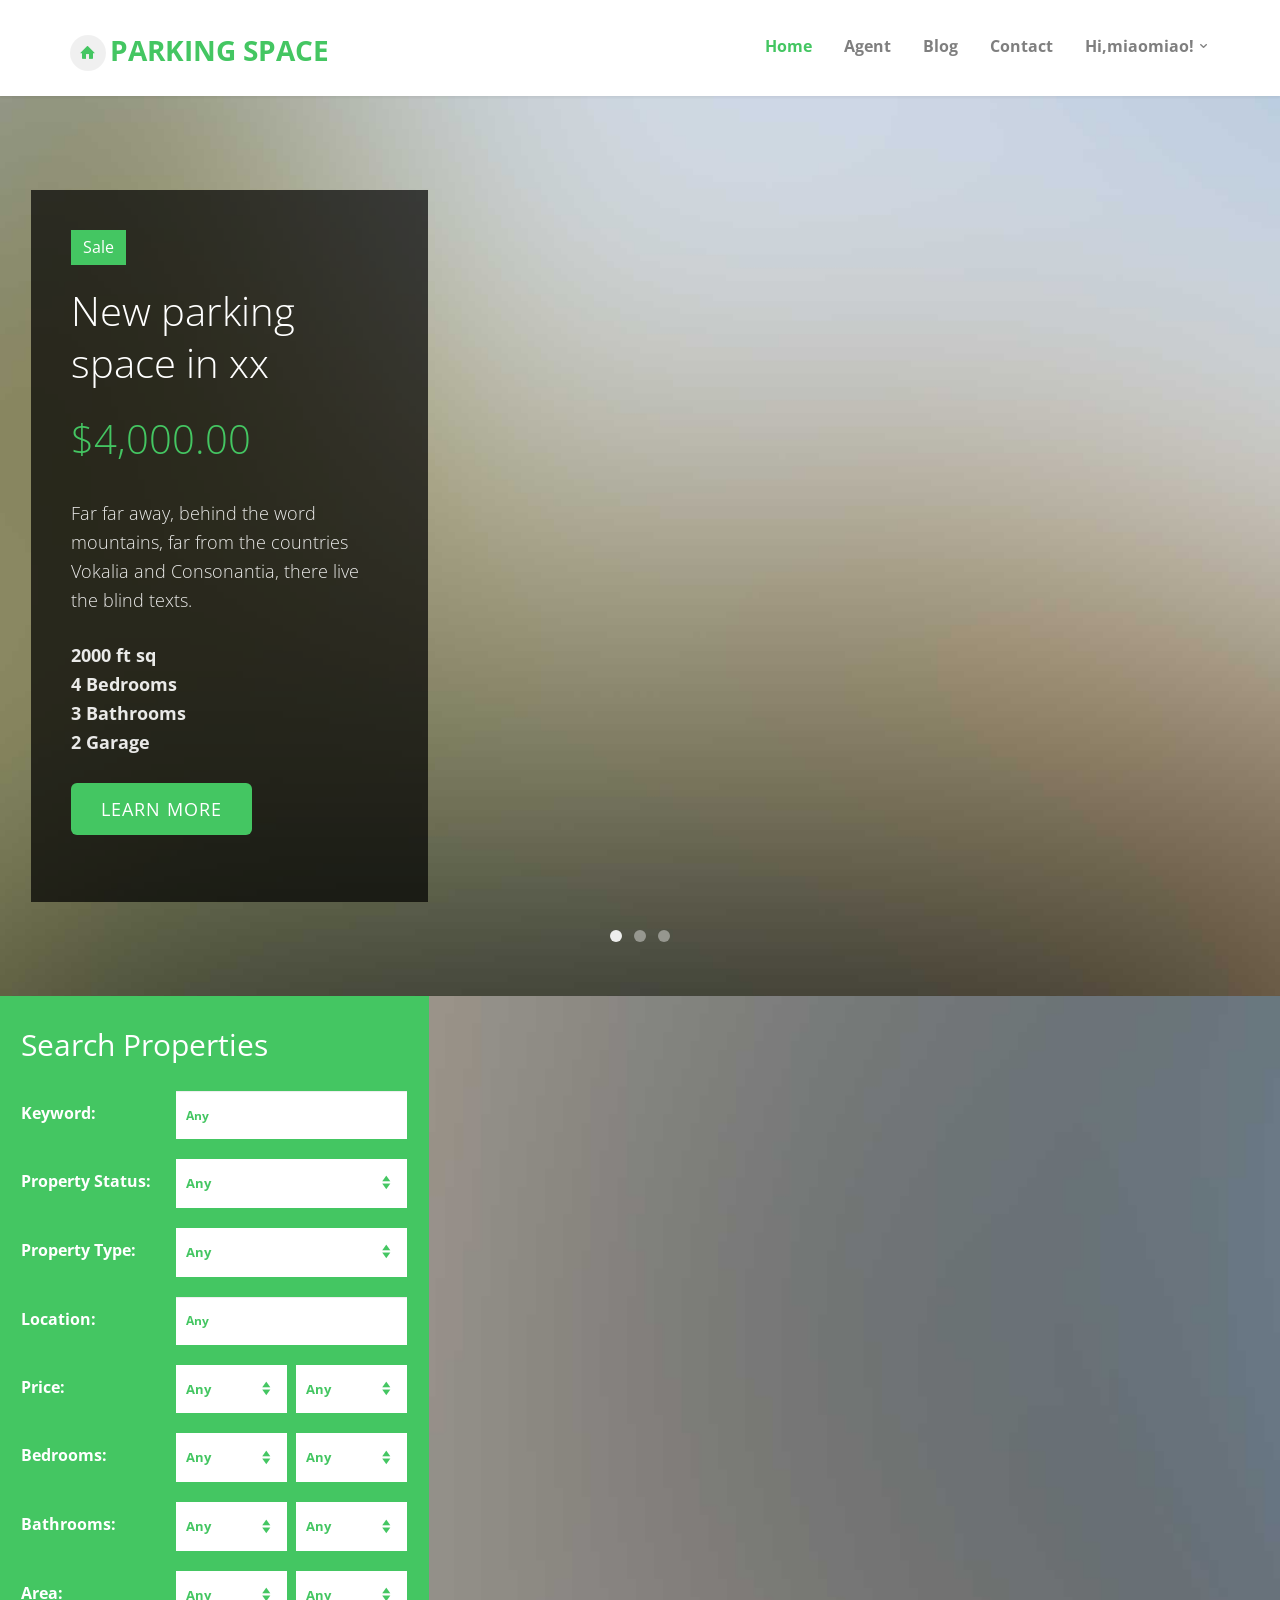
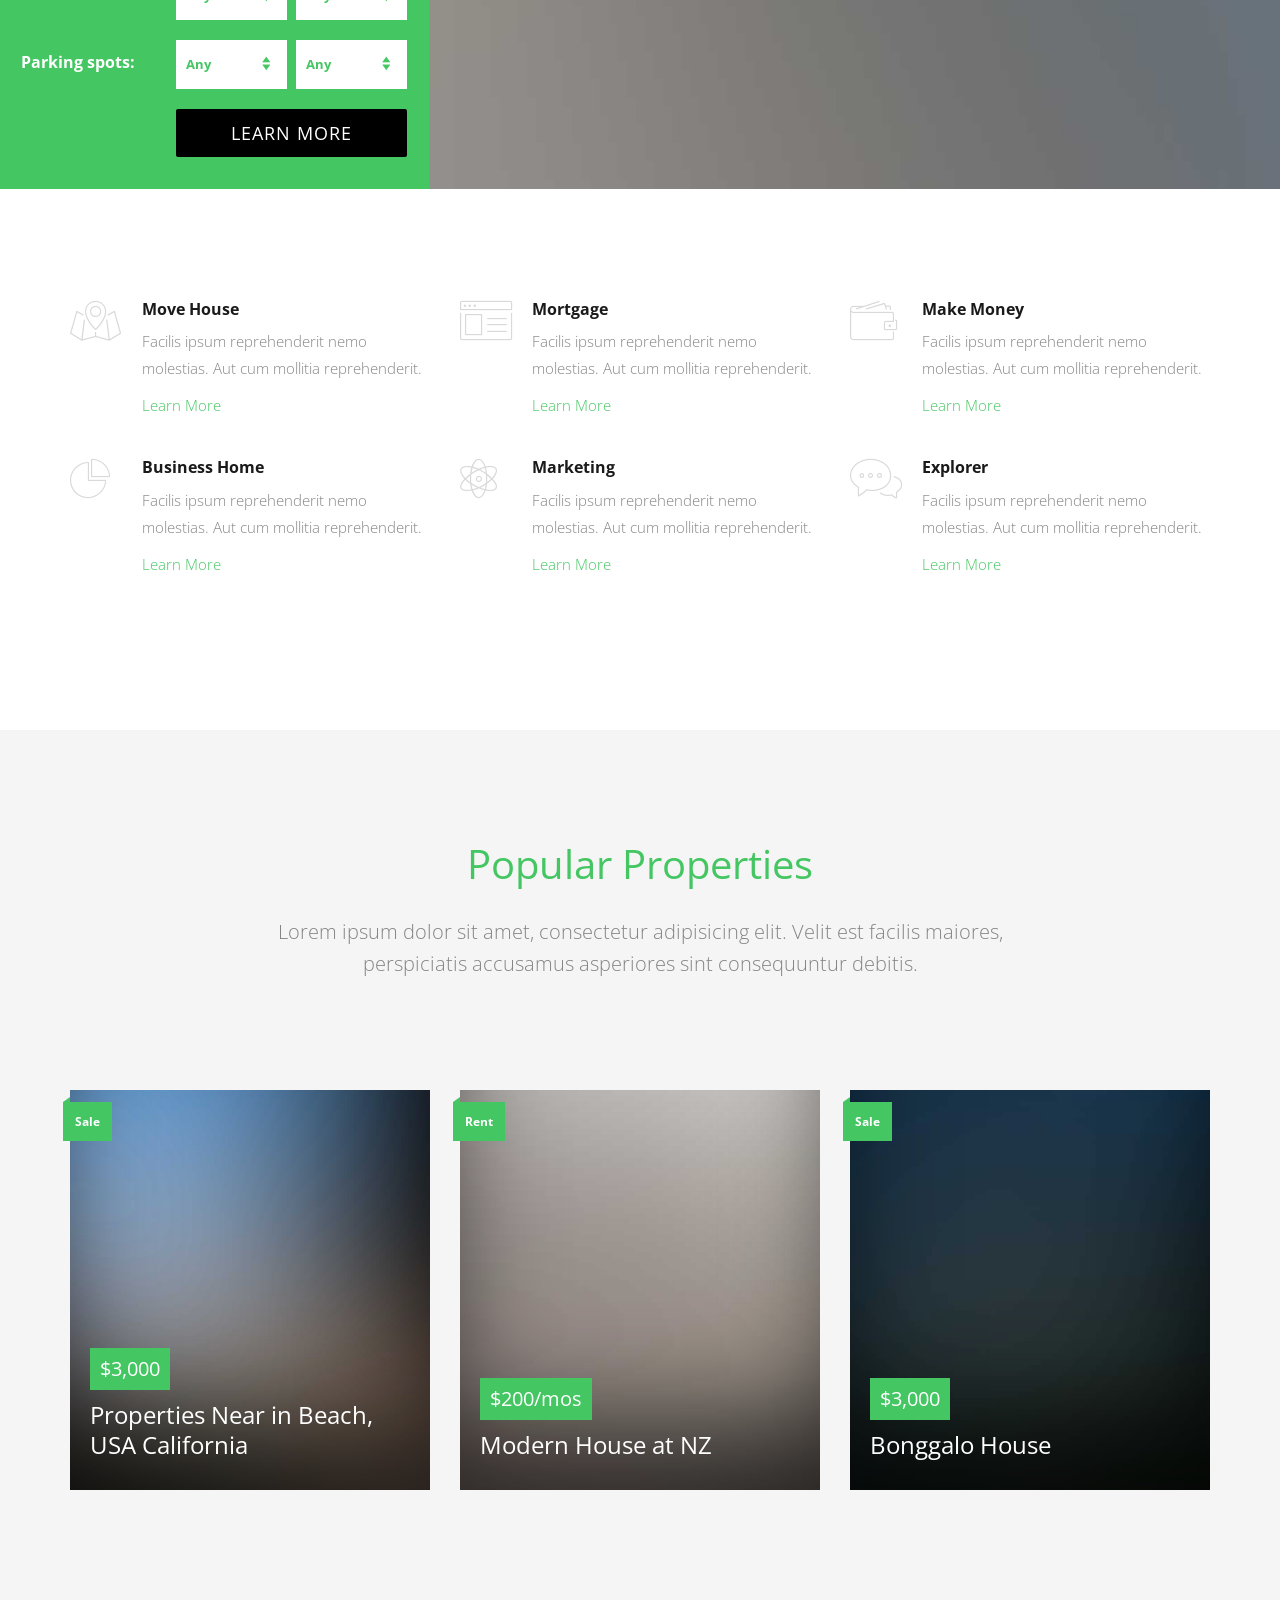
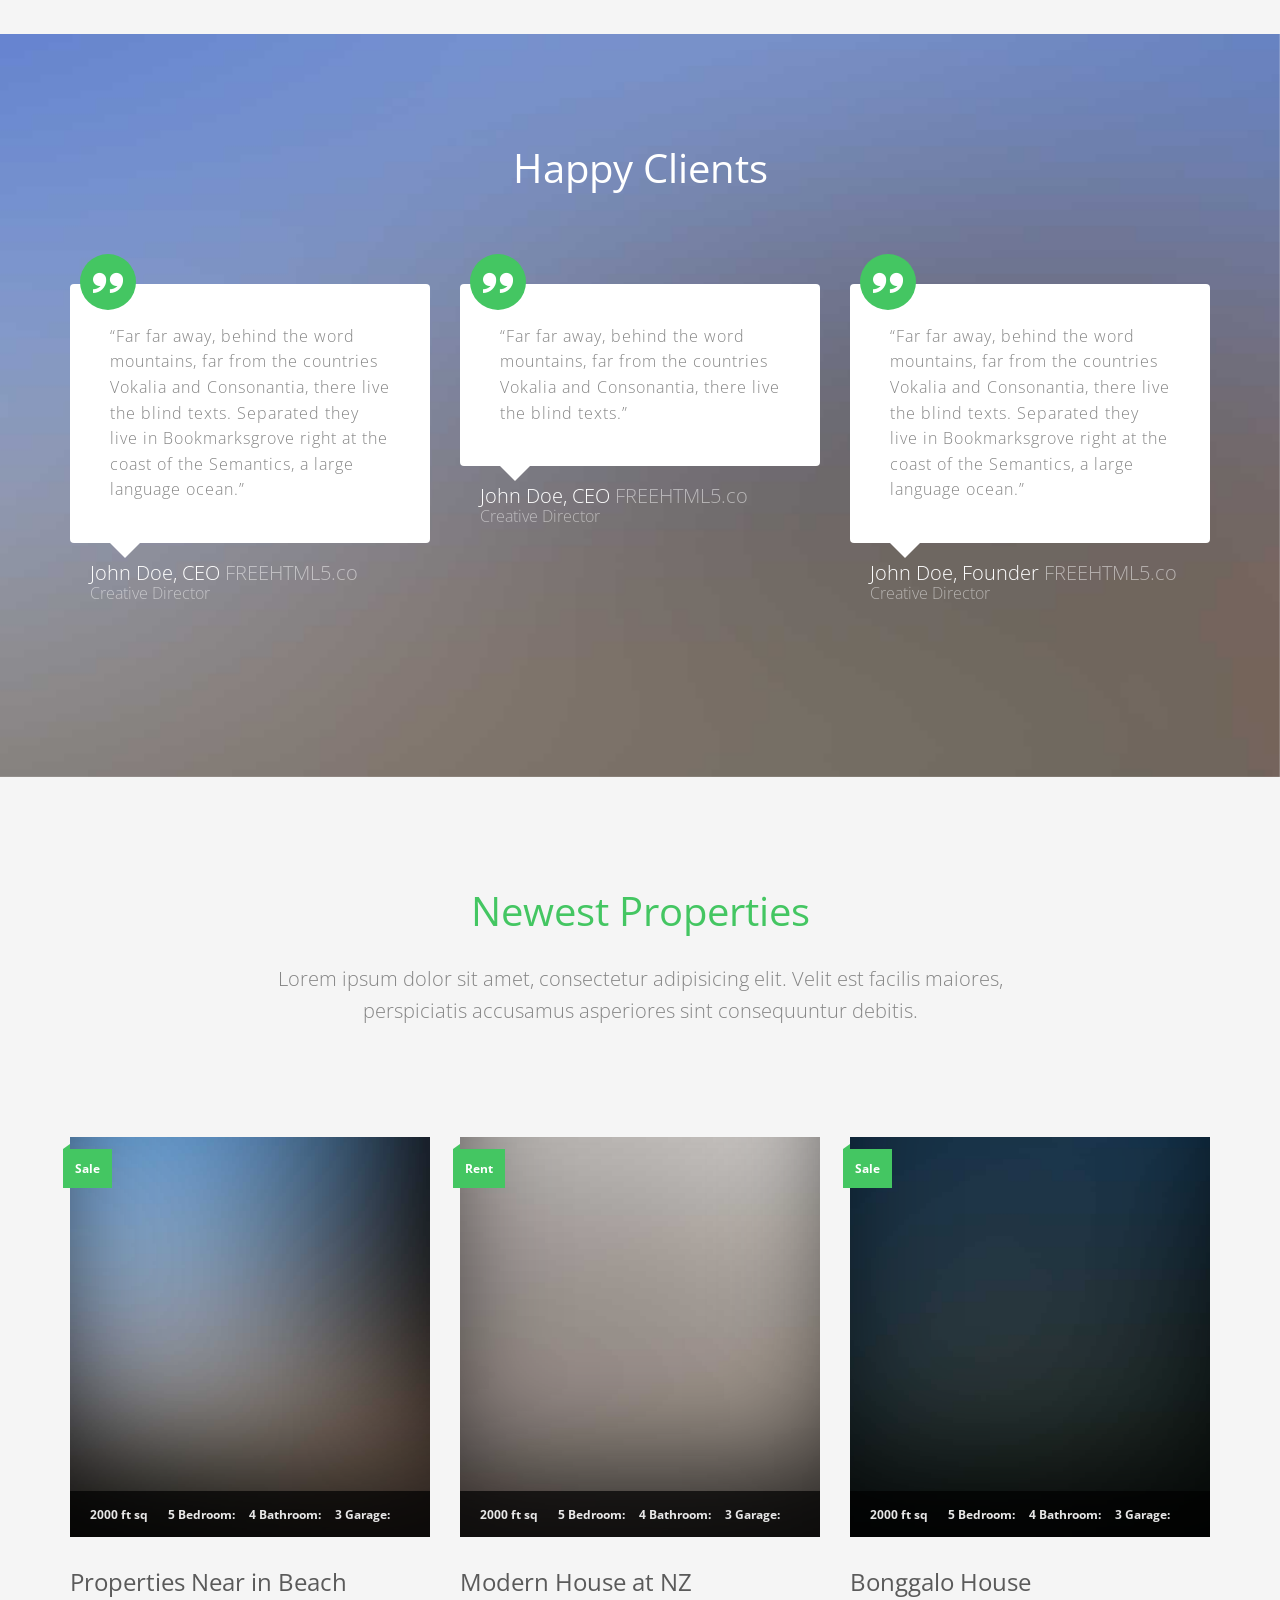
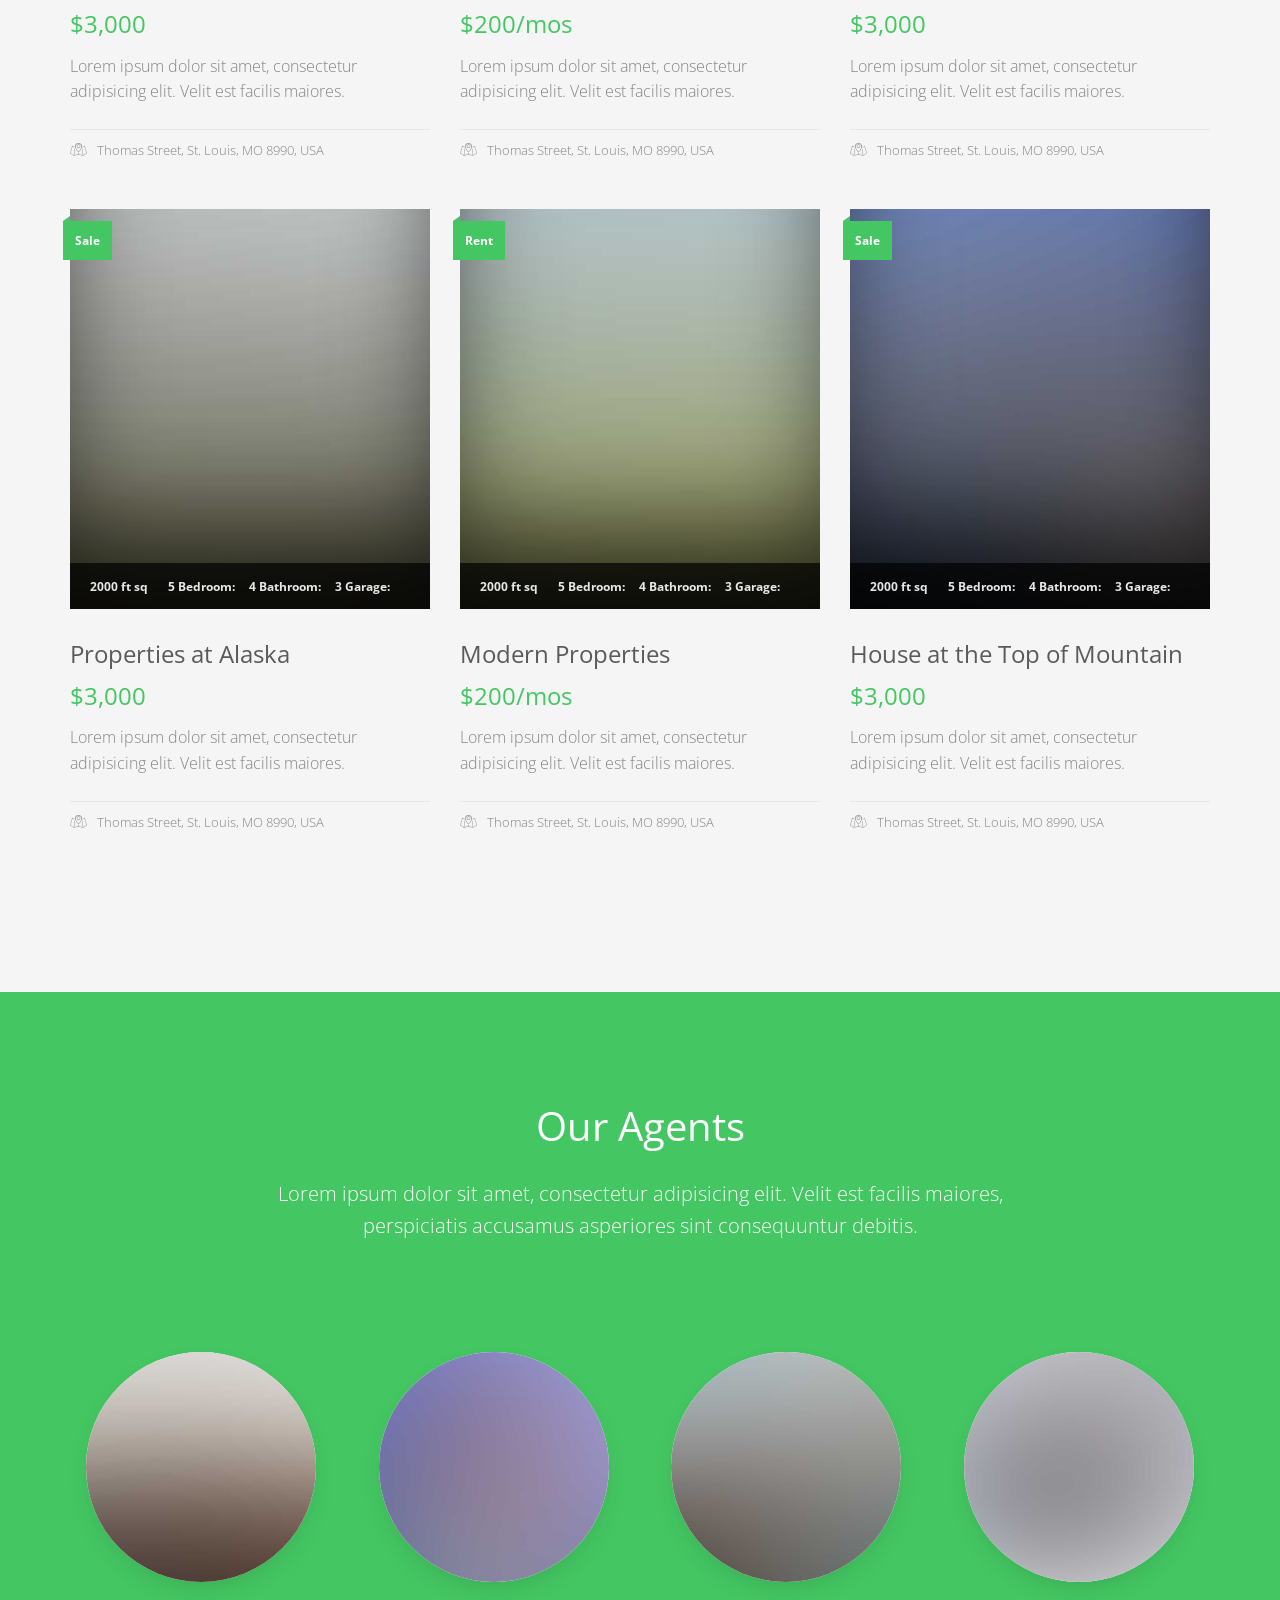
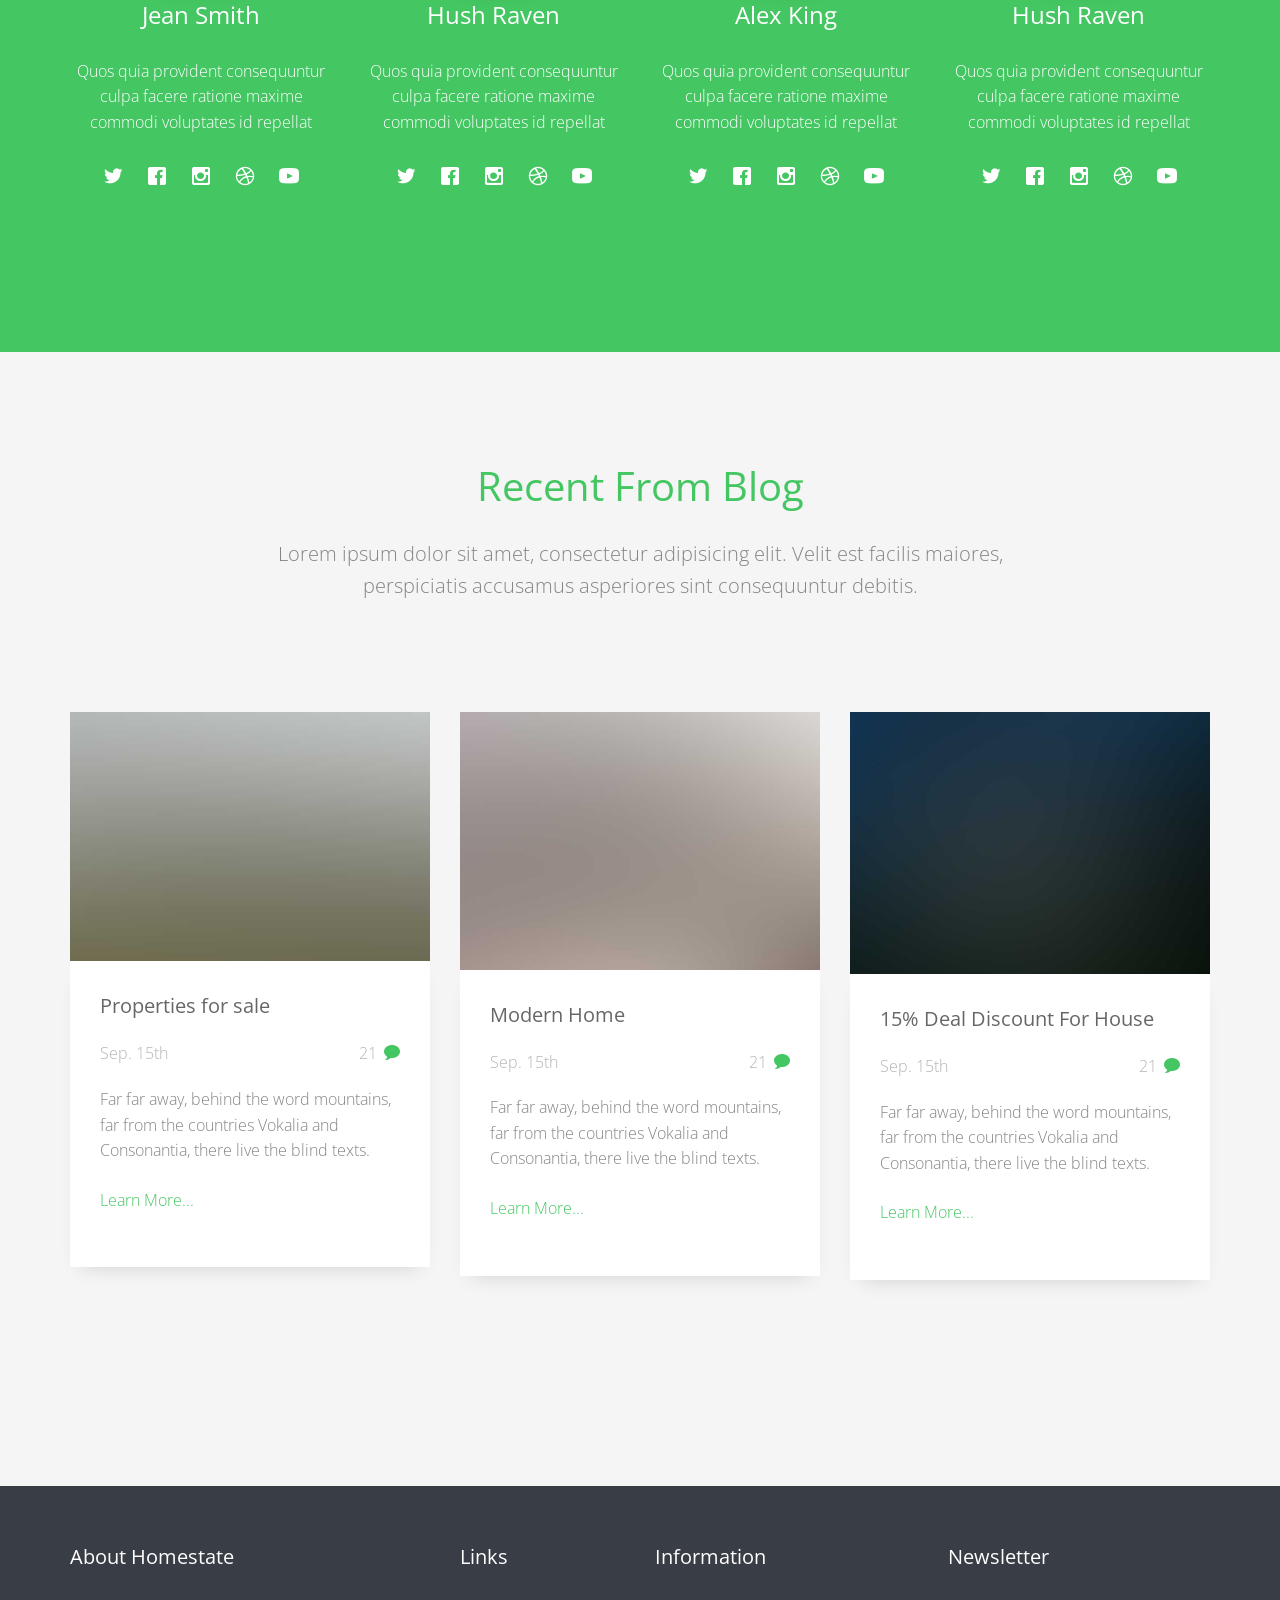
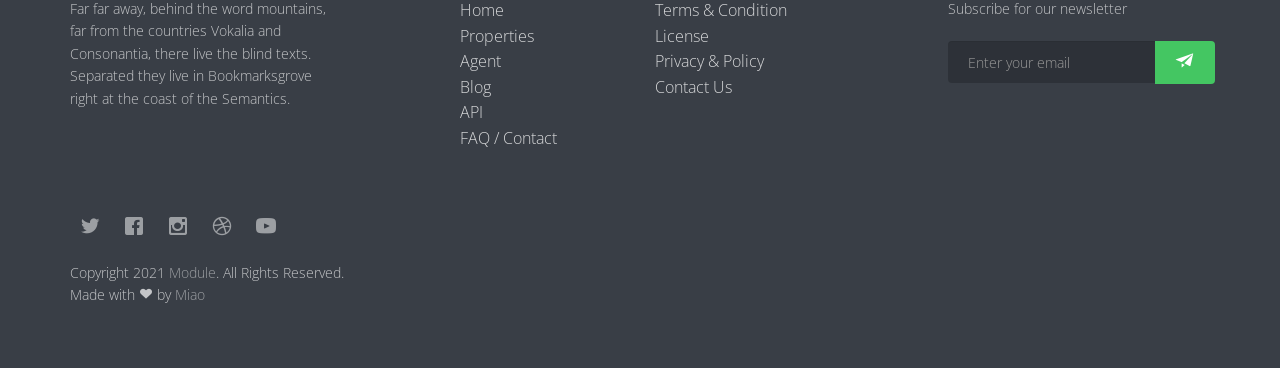
==== commit 476ac134: "user" ====
--- a/target/parking_sale_system-1.0-SNAPSHOT/Miao/index.html
+++ b/target/parking_sale_system-1.0-SNAPSHOT/Miao/index.html
@@ -67,19 +67,18 @@
 					<nav id="fh5co-menu-wrap" role="navigation">
 						<ul class="sf-menu" id="fh5co-primary-menu">
 							<li class="active"><a href="index.html">Home</a></li>
-							<li>
-								<a href="properties.html" class="fh5co-sub-ddown">Properties</a>
-								<ul class="fh5co-sub-menu">
-									<li><a href="#">Family</a></li>
-									<li><a href="#">CSS3 &amp; HTML5</a></li>
-									<li><a href="#">Angular JS</a></li>
-									<li><a href="#">Node JS</a></li>
-									<li><a href="#">Django &amp; Python</a></li>
-								</ul>
-							</li>
 							<li><a href="agent.html">Agent</a></li>
 							<li><a href="blog.html">Blog</a></li>
 							<li><a href="contact.html">Contact</a></li>
+							<li><a href="properties.html" class="fh5co-sub-ddown">Hi,miaomiao!</a>
+								<ul class="fh5co-sub-menu">
+									<li><a href="#">个人中心</a></li>
+									<li><a href="#">钱包</a></li>
+									<li><a href="#">银行卡</a></li>
+									<li><a href="#">订单中心</a></li>
+									<li><a href="#">1234</a></li>
+								</ul>
+							</li>
 						</ul>
 					</nav>
 				</div>
@@ -606,7 +605,7 @@
 				<div class="row">
 					<div class="col-sm-3 text-center animate-box" data-animate-effect="fadeIn">
 						<div class="fh5co-staff">
-							<img class="img-responsive" src="images/user-1.jpg" alt="Free HTML5 Templates by freeHTML5.co">
+							<img class="img-responsive" src="images/user-1.jpg" alt=" ">
 							<h3>Jean Smith</h3>
 							<p>Quos quia provident consequuntur culpa facere ratione maxime commodi voluptates id repellat</p>
 							<p class="fh5co-social-icons">
@@ -620,7 +619,7 @@
 					</div>
 					<div class="col-sm-3 text-center animate-box" data-animate-effect="fadeIn">
 						<div class="fh5co-staff">
-							<img class="img-responsive" src="images/user-2.jpg" alt="Free HTML5 Templates by freeHTML5.co">
+							<img class="img-responsive" src="images/user-2.jpg" alt=" ">
 							<h3>Hush Raven</h3>
 							<p>Quos quia provident consequuntur culpa facere ratione maxime commodi voluptates id repellat</p>
 							<p class="fh5co-social-icons">
@@ -634,7 +633,7 @@
 					</div>
 					<div class="col-sm-3 text-center animate-box" data-animate-effect="fadeIn">
 						<div class="fh5co-staff">
-							<img class="img-responsive" src="images/user-3.jpg" alt="Free HTML5 Templates by freeHTML5.co">
+							<img class="img-responsive" src="images/user-3.jpg" alt=" ">
 							<h3>Alex King</h3>
 							<p>Quos quia provident consequuntur culpa facere ratione maxime commodi voluptates id repellat</p>
 							<p class="fh5co-social-icons">
@@ -648,7 +647,7 @@
 					</div>
 					<div class="col-sm-3 text-center animate-box" data-animate-effect="fadeIn">
 						<div class="fh5co-staff">
-							<img class="img-responsive" src="images/user-4.jpg" alt="Free HTML5 Templates by freeHTML5.co">
+							<img class="img-responsive" src="images/user-4.jpg" alt=" ">
 							<h3>Hush Raven</h3>
 							<p>Quos quia provident consequuntur culpa facere ratione maxime commodi voluptates id repellat</p>
 							<p class="fh5co-social-icons">
--- a/target/parking_sale_system-1.0-SNAPSHOT/Miao/css/style.css
+++ b/target/parking_sale_system-1.0-SNAPSHOT/Miao/css/style.css
@@ -740,6 +740,26 @@
   margin-bottom: 20px;
   color: #44C662;
   font-weight: 400; }
+#fh5co-about .fh5co-staff .list-prop1 {
+  display: block;
+  margin-bottom: 20px;
+  color: #7a7374;
+  font-weight: 400; }
+#fh5co-about .fh5co-staff .list-prop2 {
+  display: block;
+  margin-bottom: 20px;
+  color: #e9ddb6;
+  font-weight: 400; }
+#fh5co-about .fh5co-staff .list-prop3 {
+  display: block;
+  margin-bottom: 20px;
+  color: #44C662;
+  font-weight: 400; }
+#fh5co-about .fh5co-staff .list-prop4 {
+  display: block;
+  margin-bottom: 20px;
+  color: #f07c82;
+  font-weight: 400; }
 
 .fh5co-agent {
   background: #44C662; }
